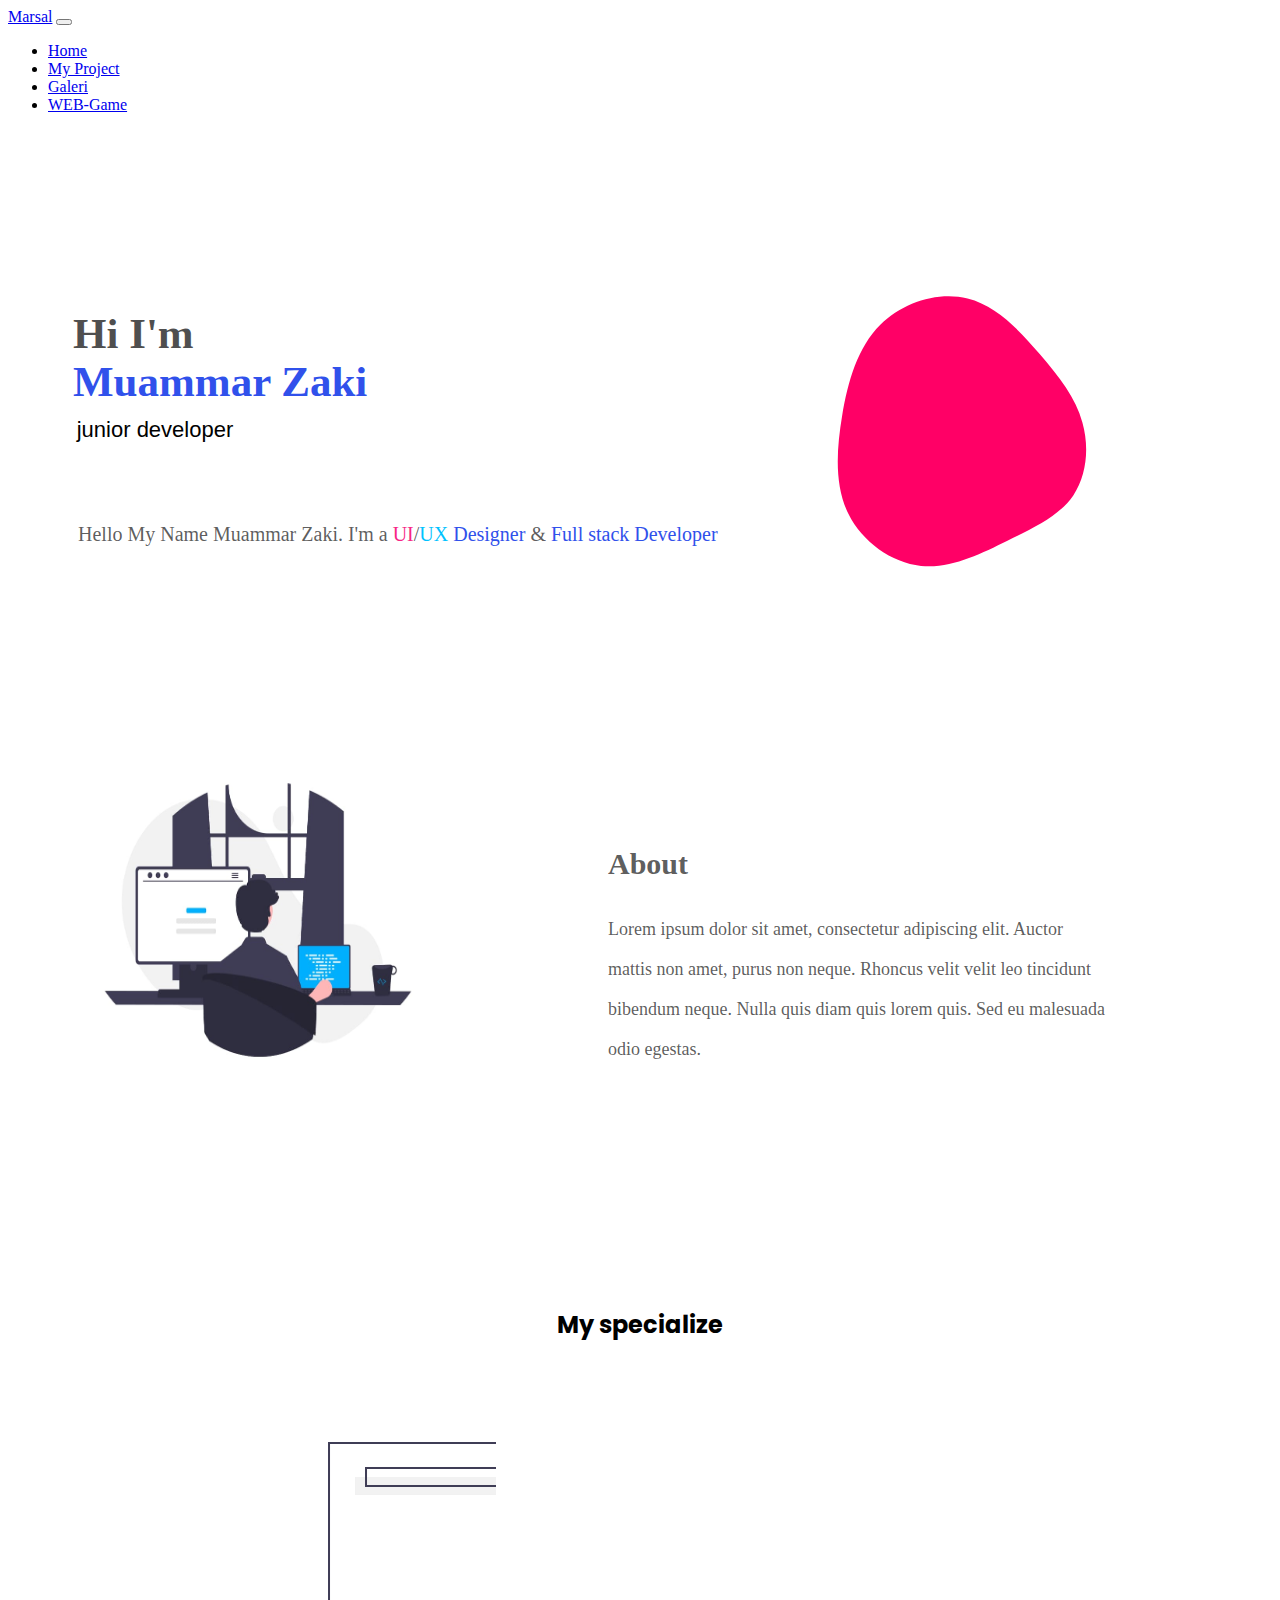
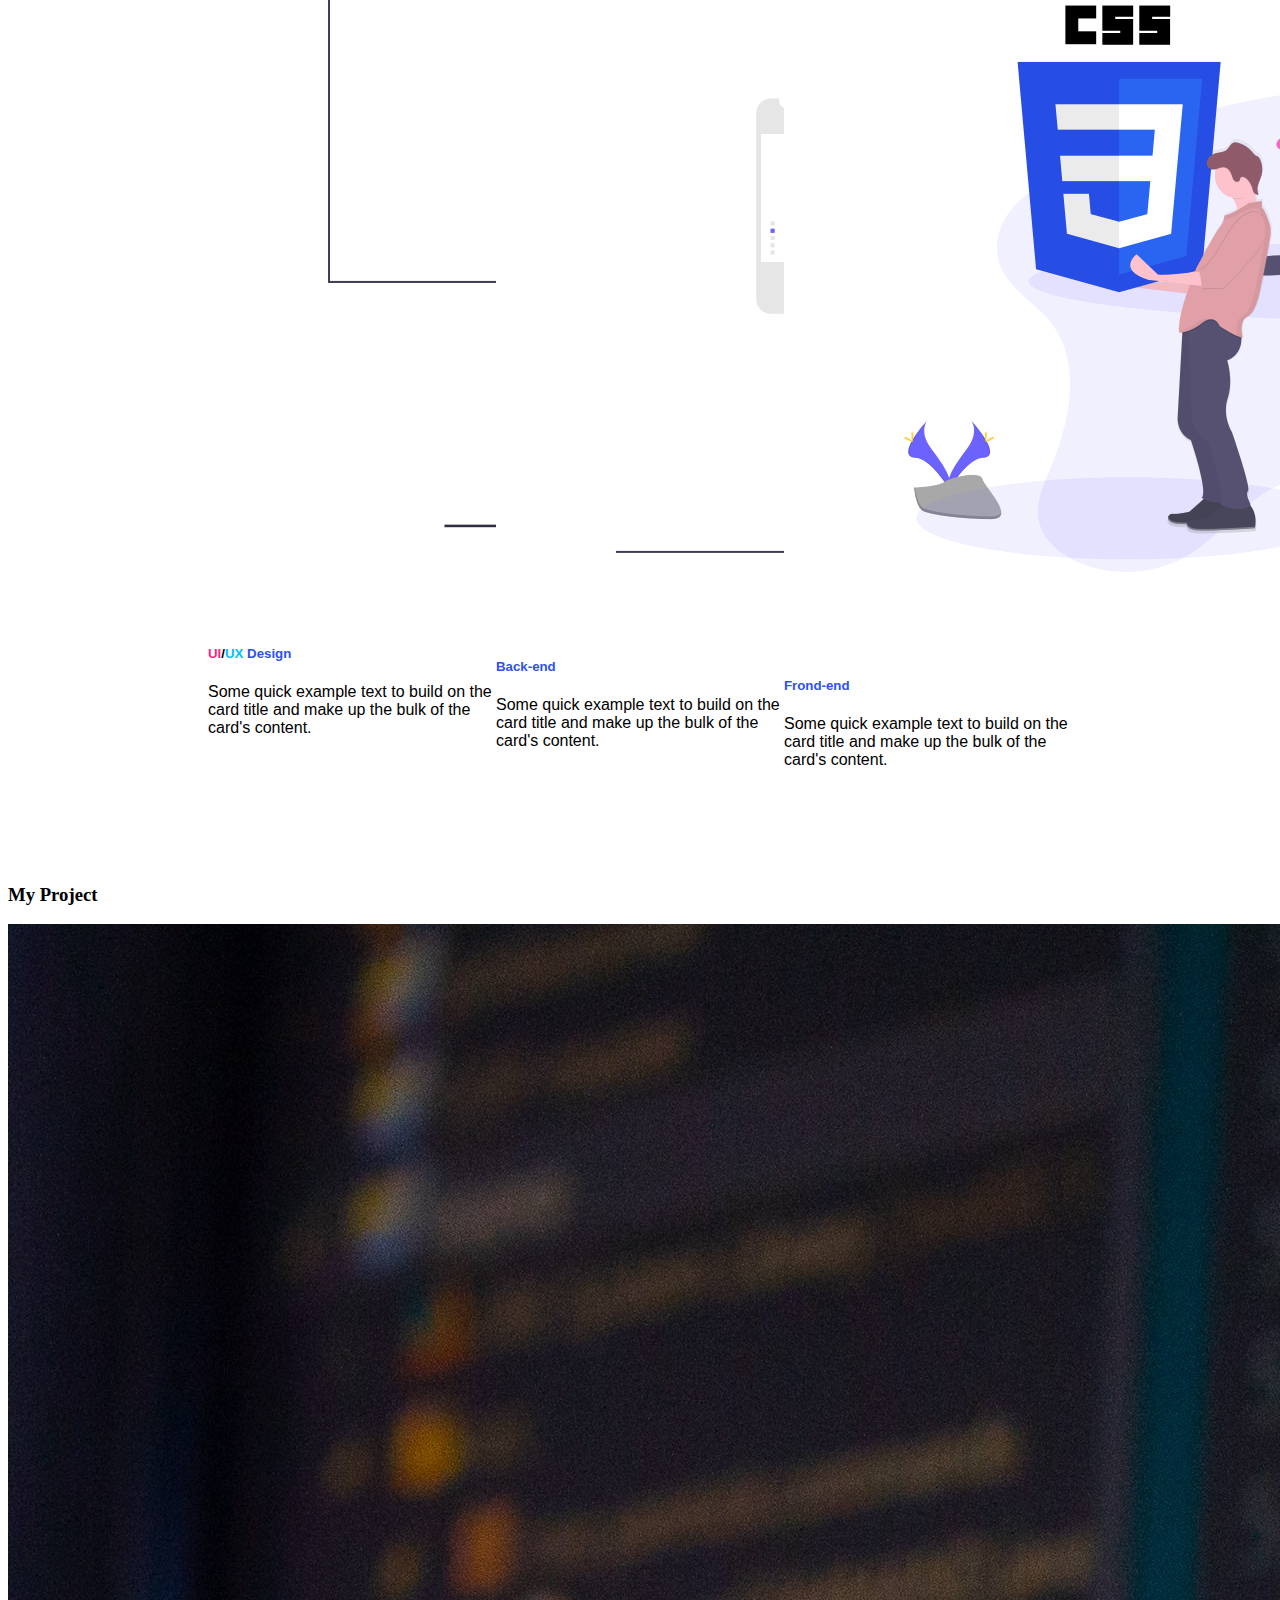
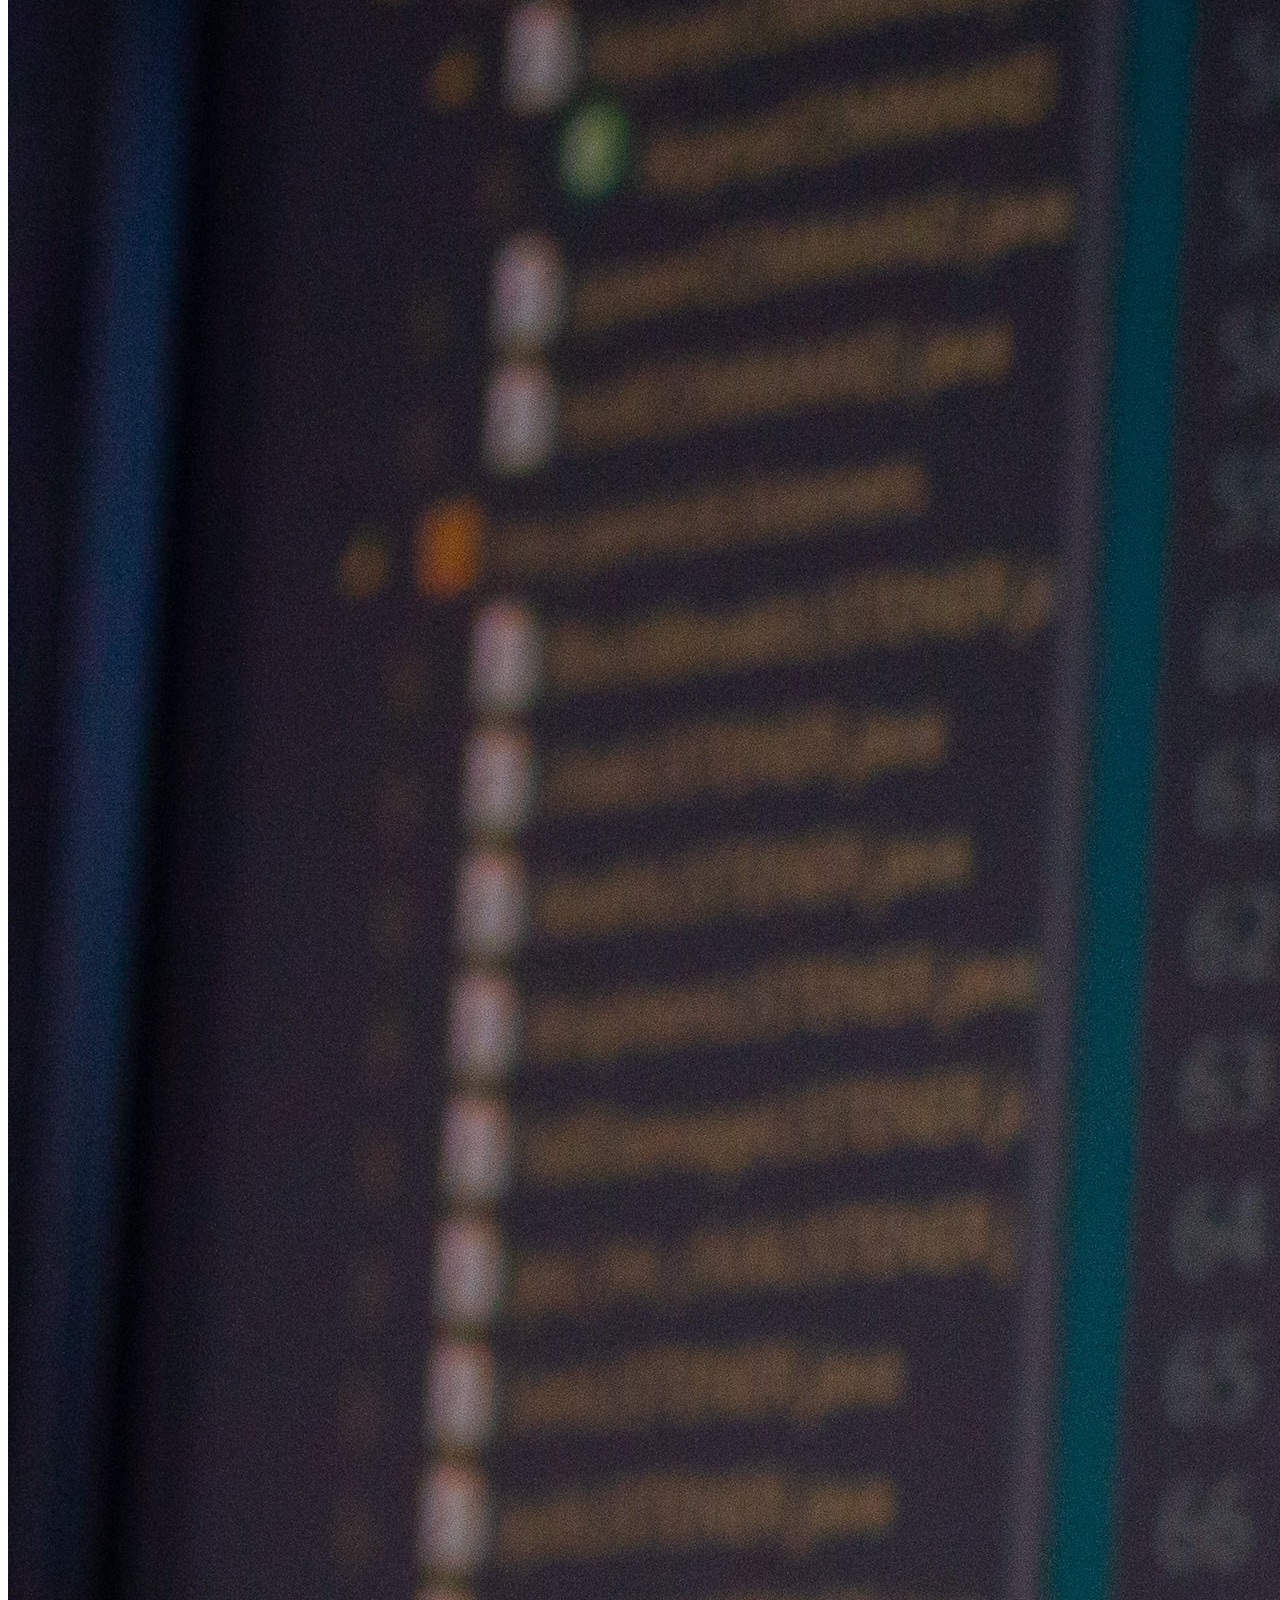
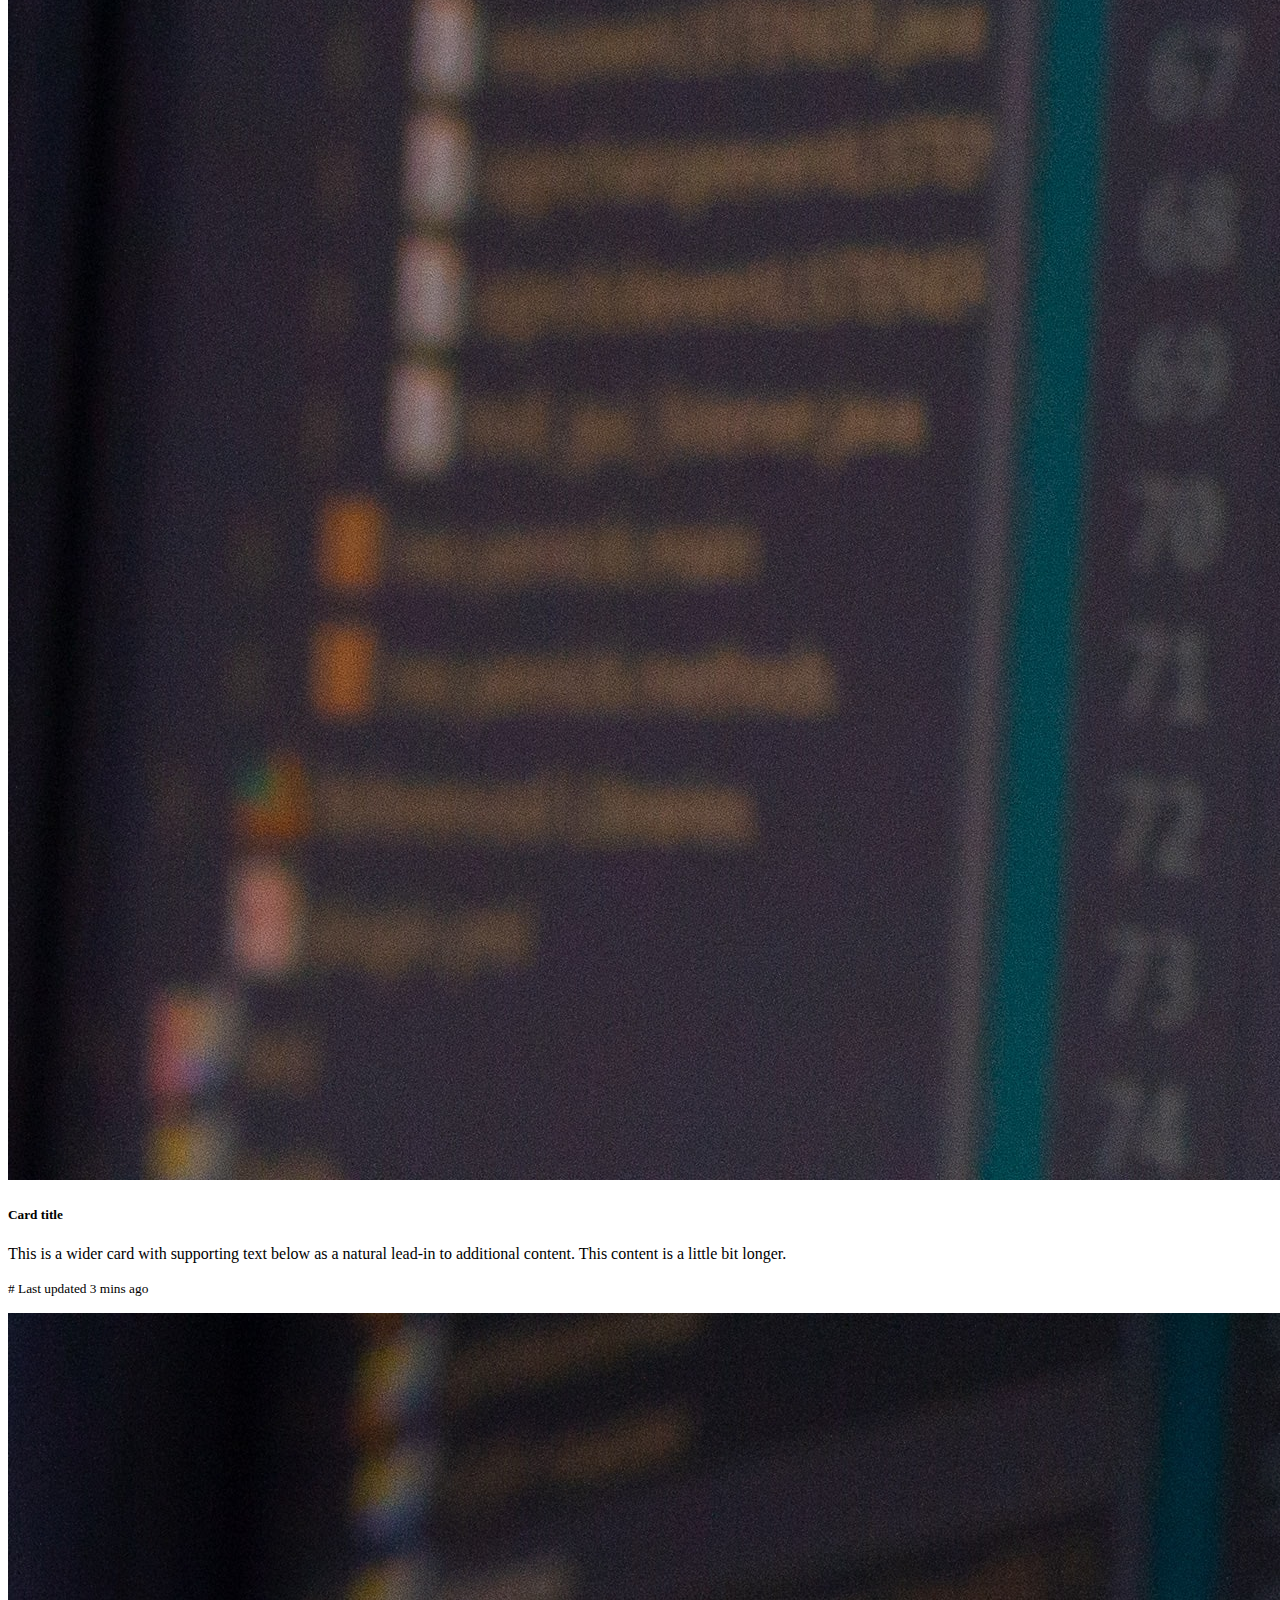
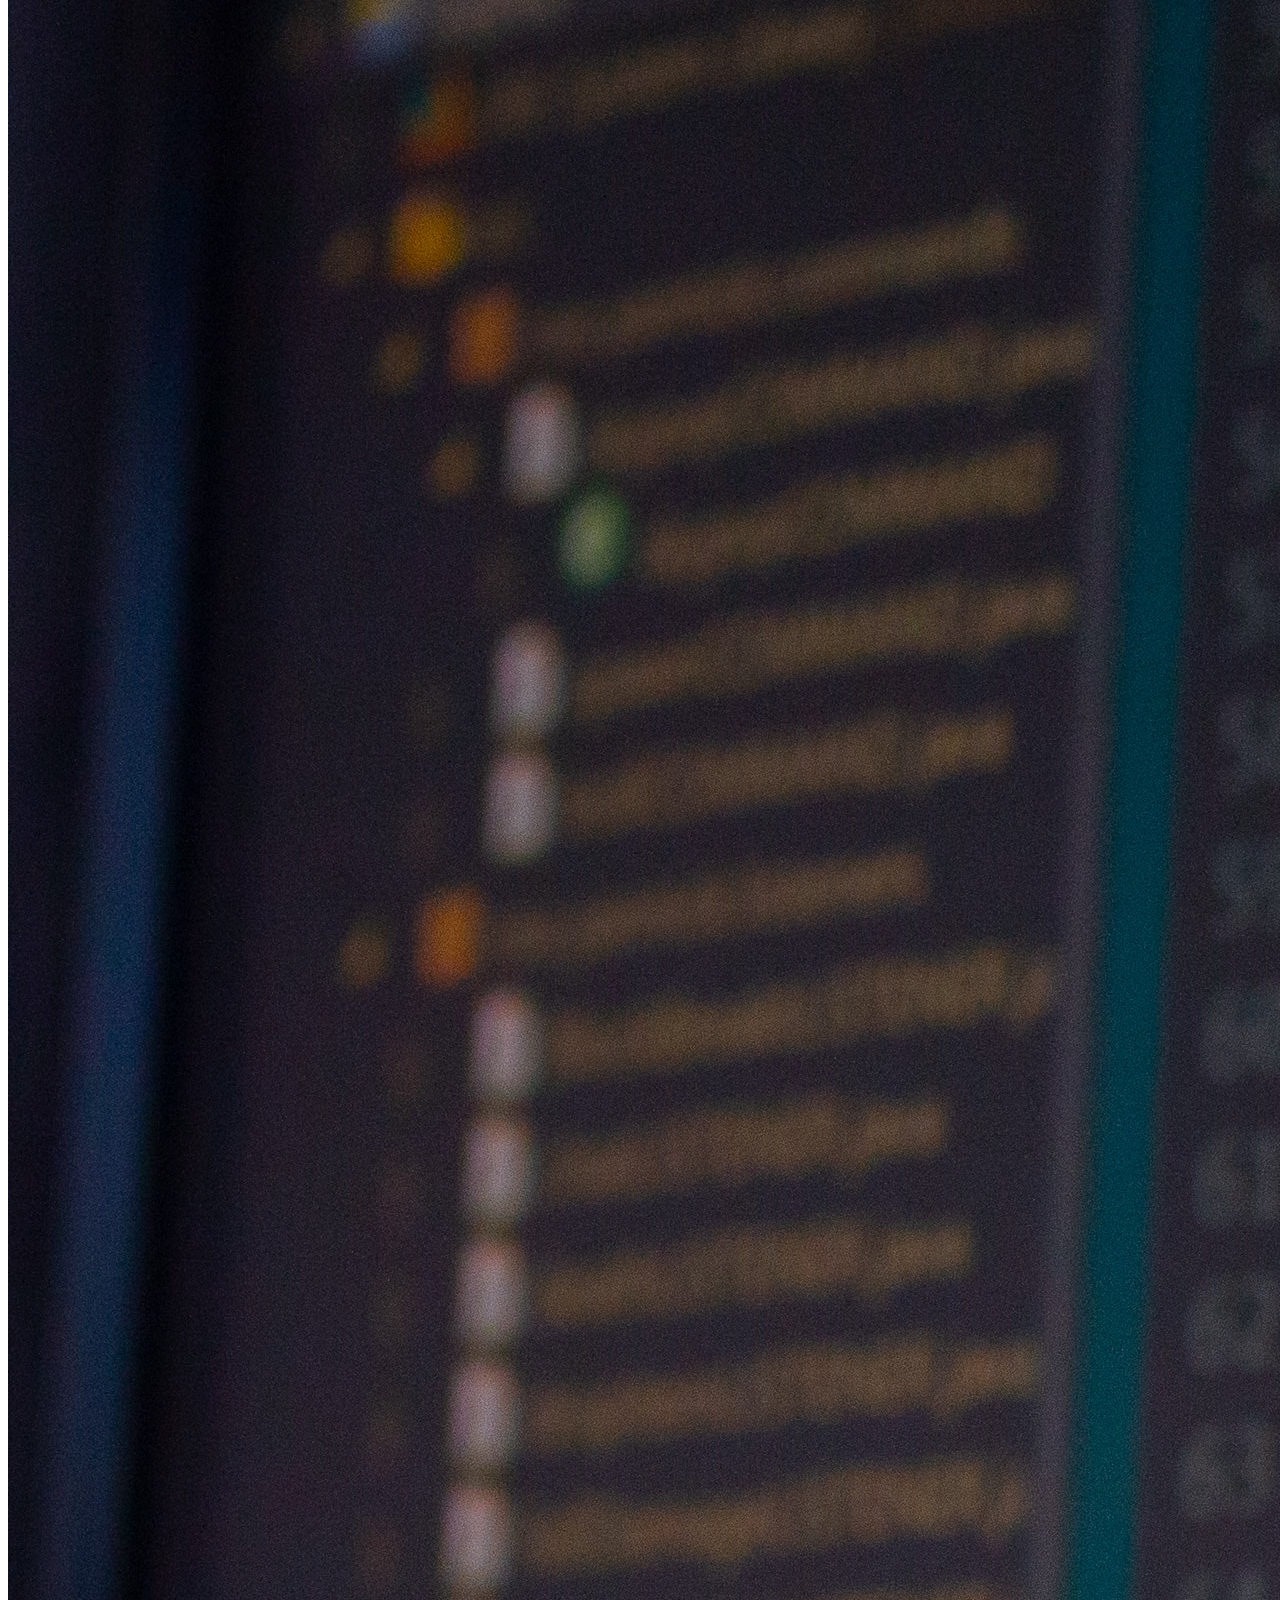
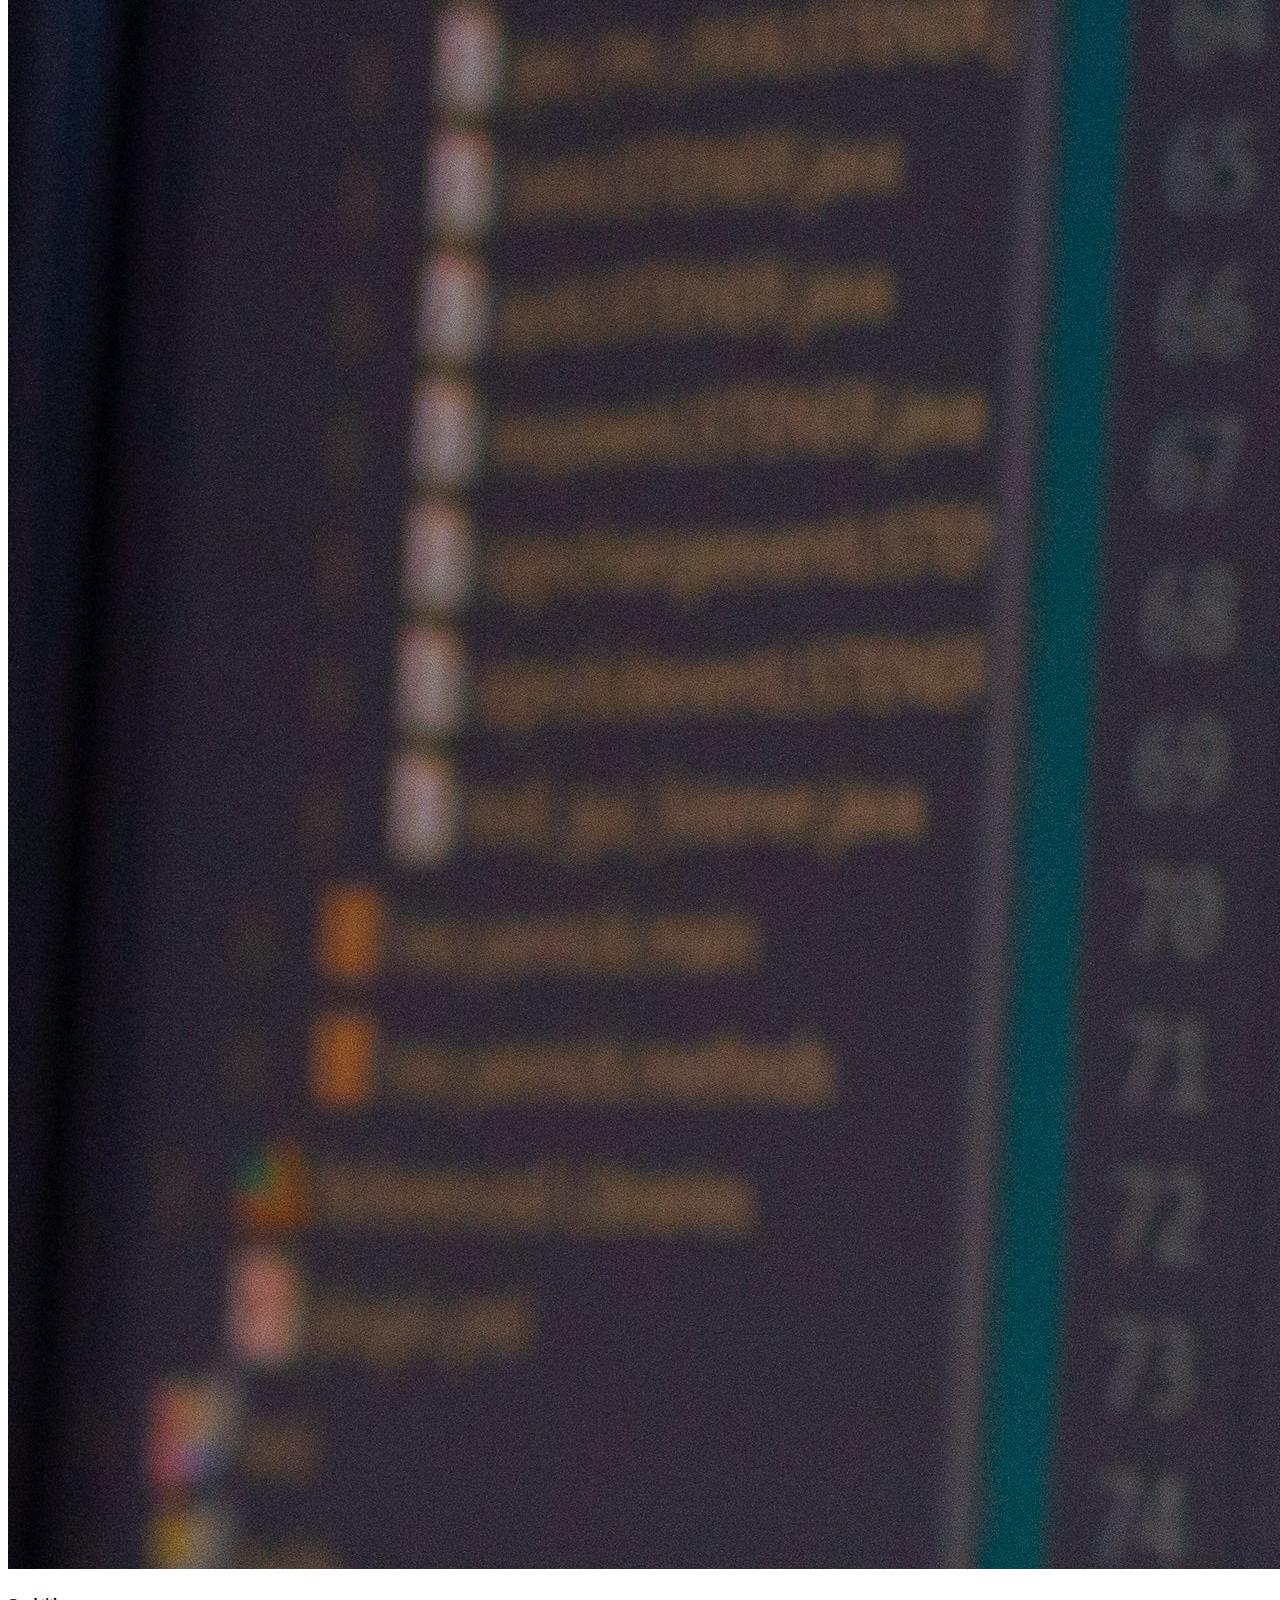
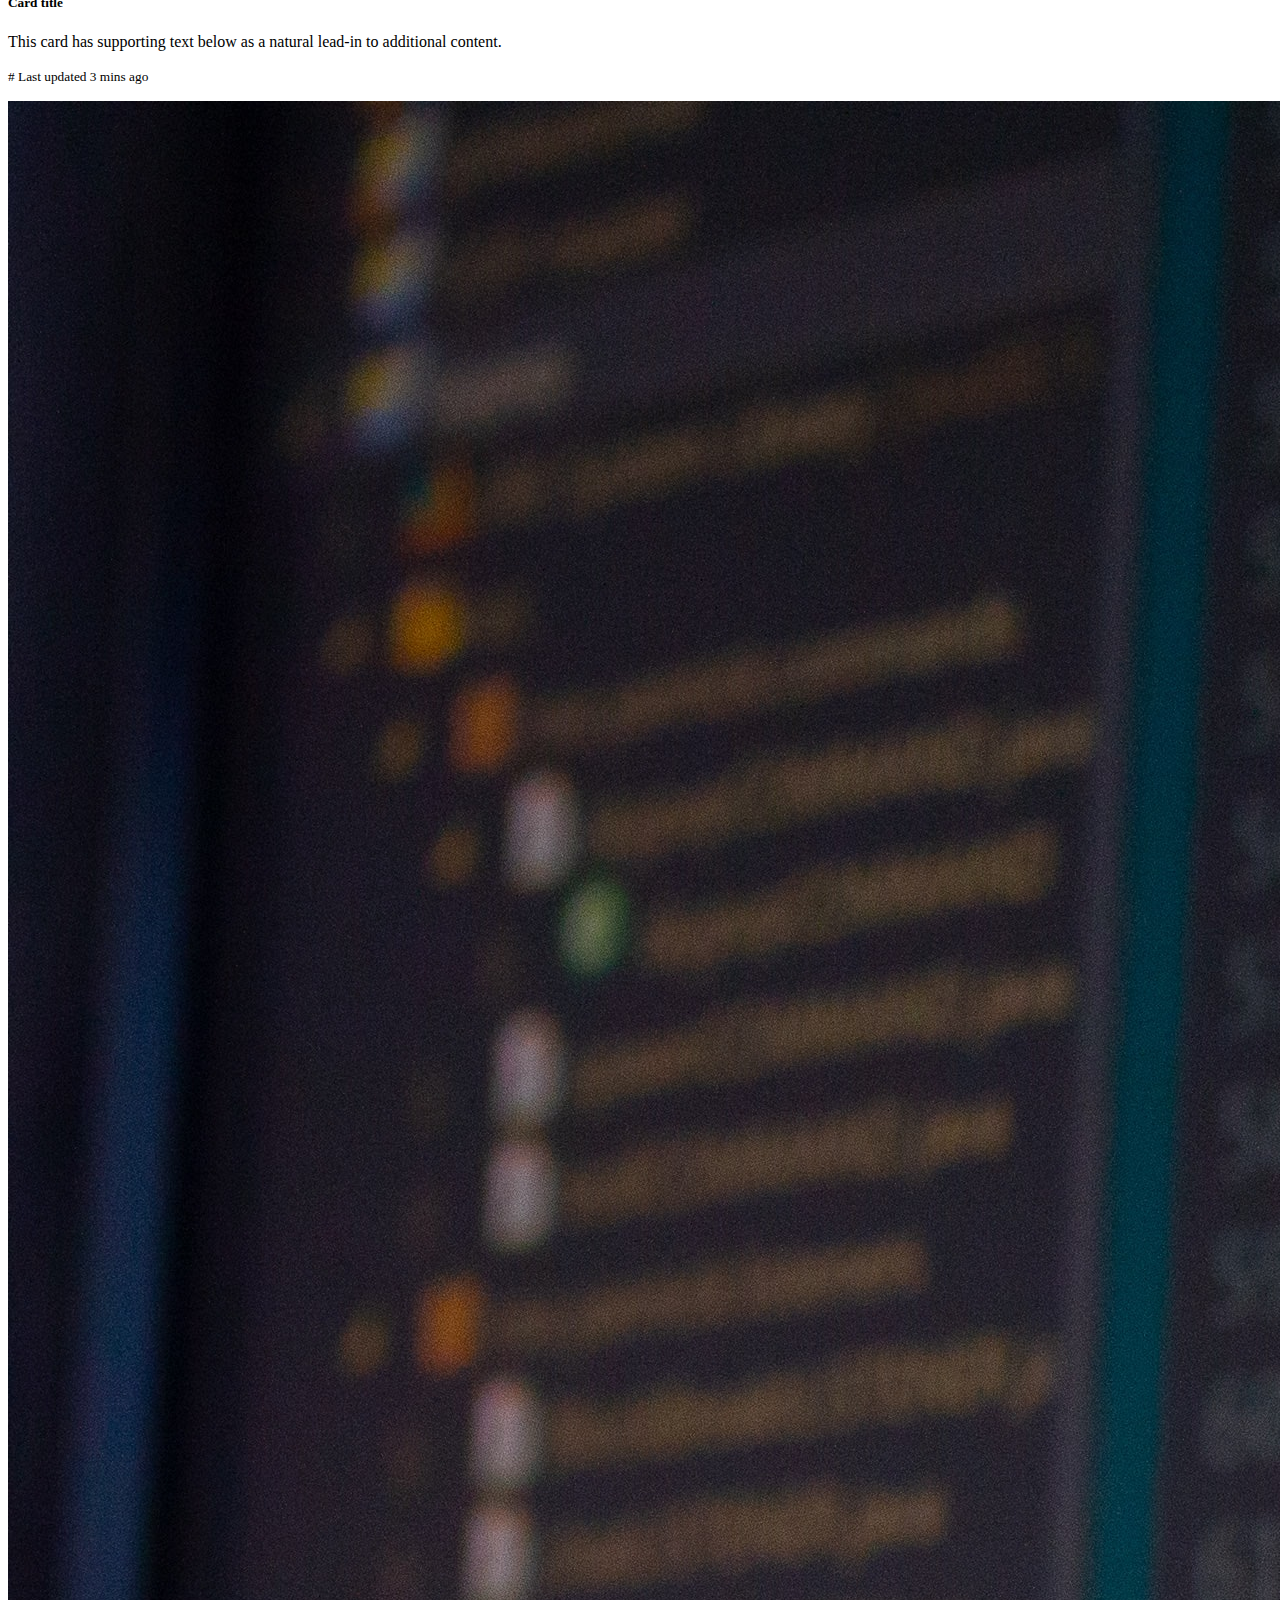
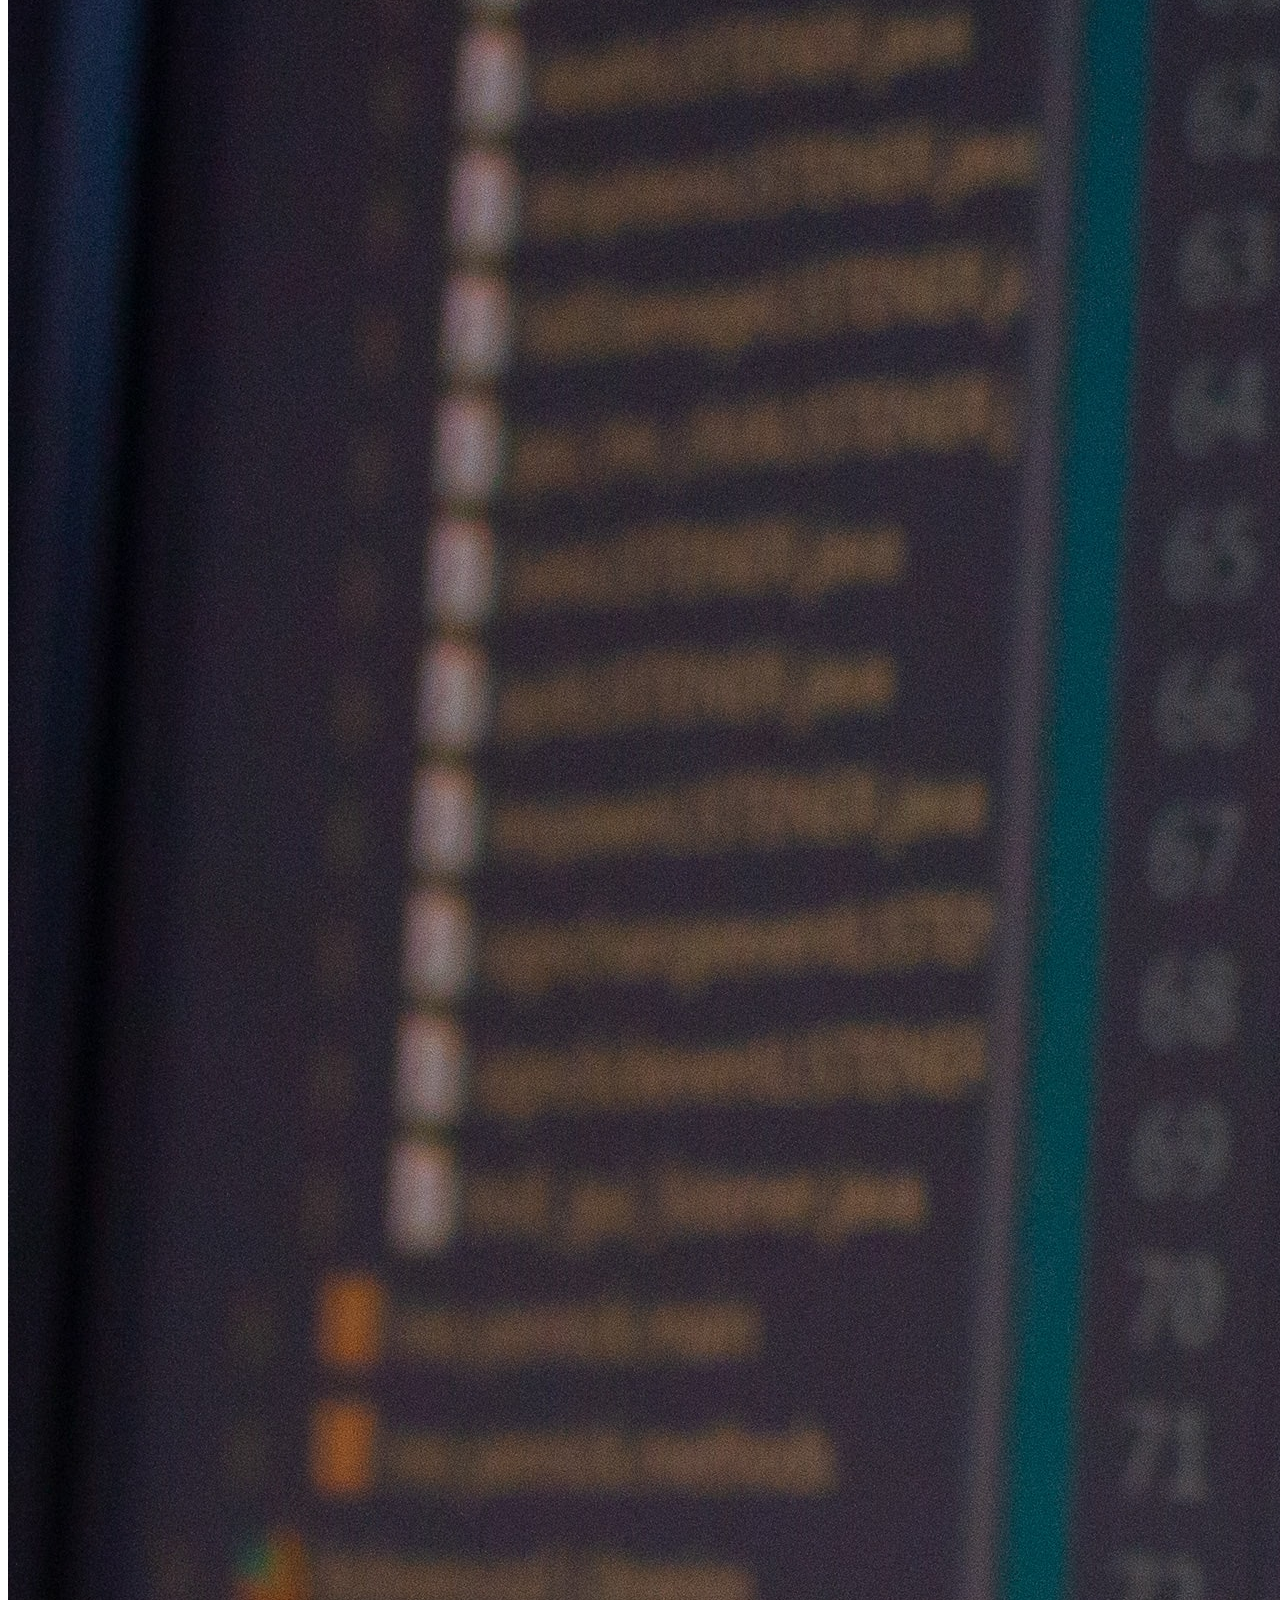
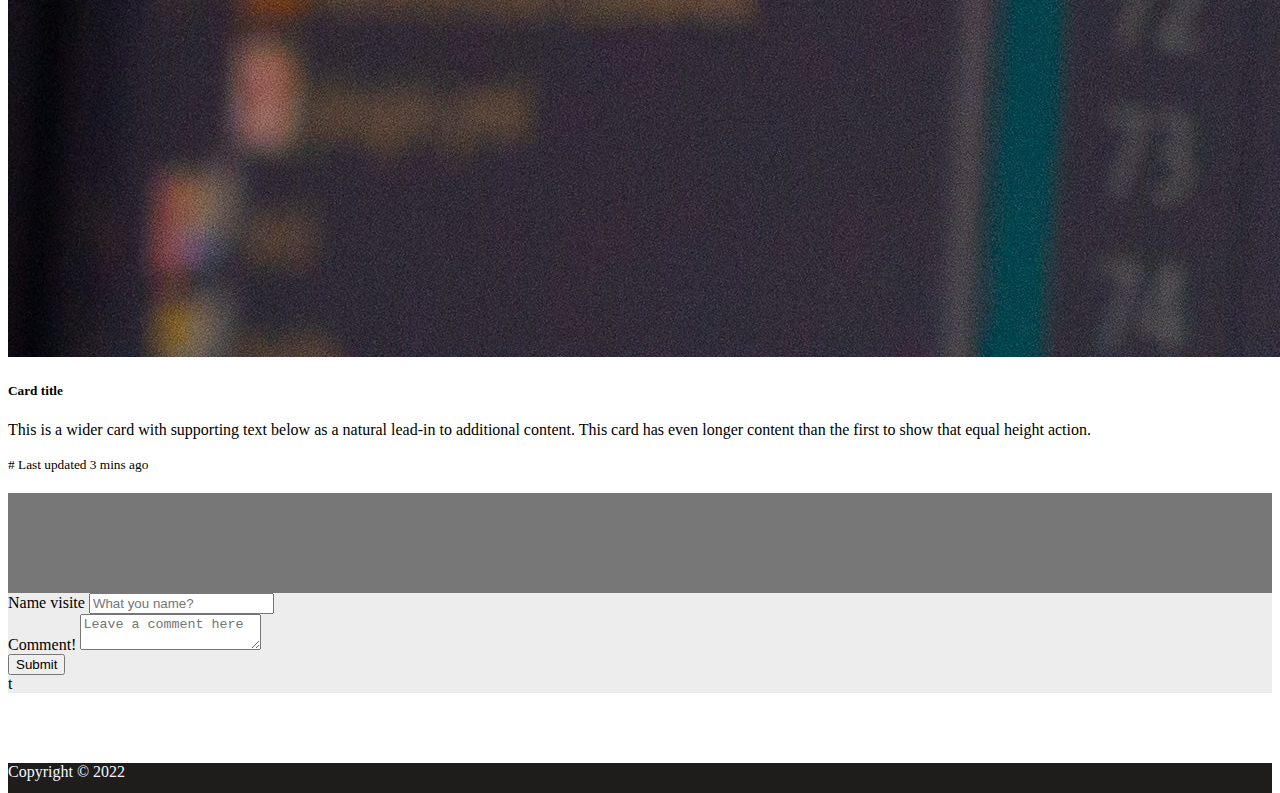
==== index.html @ 9607c401 "initialisasi repo" ====
<!DOCTYPE html>
<html lang="en">
  <head>
    <meta charset="UTF-8" />
    <meta http-equiv="X-UA-Compatible" content="IE=edge" />
    <meta name="viewport" content="width=device-width, initial-scale=1.0" />
    <link href="https://cdn.jsdelivr.net/npm/bootstrap@5.1.3/dist/css/bootstrap.min.css" rel="stylesheet" integrity="sha384-1BmE4kWBq78iYhFldvKuhfTAU6auU8tT94WrHftjDbrCEXSU1oBoqyl2QvZ6jIW3" crossorigin="anonymous" />
    <link rel="preconnect" href="https://fonts.googleapis.com" />
    <link rel="preconnect" href="https://fonts.gstatic.com" crossorigin />
    <link href="https://fonts.googleapis.com/css2?family=Poppins:wght@700&display=swap" rel="stylesheet" />
    <!-- <link rel="stylesheet" href="style.css" /> -->
    <link rel="stylesheet" href="sorce/style.css" />
    <link rel="icon" href="sorce/img/server-web.png" />
    <title>Fortofolio</title>
  </head>
  <body>
    <div class="navbar_">
      <nav class="navbar navbar-expand-lg navbar-light bg-light">
        <div class="container-fluid container-md">
          <a class="navbar-brand" href="#">Marsal</a>
          <button class="navbar-toggler" type="button" data-bs-toggle="collapse" data-bs-target="#navbarNav" aria-controls="navbarNav" aria-expanded="false" aria-label="Toggle navigation">
            <span class="navbar-toggler-icon"></span>
          </button>
          <div class="collapse navbar-collapse justify-content-end" id="navbarNav">
            <ul class="navbar-nav">
              <li class="nav-item mx-2">
                <a class="nav-link active" aria-current="page" href="#">Home</a>
              </li>
              <li class="nav-item mx-2">
                <a class="nav-link" href="#">My Project</a>
              </li>
              <li class="nav-item mx-2">
                <a class="nav-link" href="#">Galeri</a>
              </li>
              <li class="nav-item mx-2">
                <a class="nav-link" href="#">WEB-Game</a>
              </li>
            </ul>
          </div>
        </div>
      </nav>
    </div>
    <!-- header -->
    <div class="header container-lg">
      <div class="name">
        <div class="name_user">
          <p class="name_h">Hi I'm <span style="color: #3051eb"> Muammar zaki </span></p>
          <p class="name_c">junior developer</p>
          <div class="comment">
            <p>Hello My Name Muammar Zaki. I'm a <span style="color: #f72585">UI</span>/<span style="color: #00c2ff">UX</span><span style="color: #3051eb"> Designer </span>&<span style="color: #3051eb"> Full stack Developer </span></p>
          </div>
        </div>
      </div>
      <div class="blops">
        <svg viewBox="0 0 200 200" xmlns="http://www.w3.org/2000/svg">
          <path
            fill="#FF0066"
            d="M40,-51.6C51.9,-37.7,61.7,-25.1,65.8,-10.3C70,4.5,68.5,21.6,60.3,33.8C52,45.9,37,53.1,20.5,61.2C4,69.3,-13.9,78.3,-31.7,76.4C-49.5,74.5,-67.3,61.8,-75.6,44.9C-84,27.9,-82.9,6.7,-79.4,-14.2C-75.9,-35.1,-70,-55.7,-56.3,-69.3C-42.7,-82.9,-21.3,-89.6,-3.6,-85.2C14,-80.9,28.1,-65.5,40,-51.6Z"
            transform="translate(100 100)"
          />
        </svg>
      </div>
    </div>
    <!-- end of header -->
    <!-- About -->
    <div class="container container-lg">
      <div class="about">
        <div class="img_about">
          <img src="sorce/img/progback.jpeg" alt="" srcset="" />
        </div>
        <div class="text_c">
          <div class="about_c">
            <h2>About</h2>
          </div>
          <p class="about_co" style="font-size: 18px">
            Lorem ipsum dolor sit amet, consectetur adipiscing elit. Auctor mattis non amet, purus non neque. Rhoncus velit velit leo tincidunt bibendum neque. Nulla quis diam quis lorem quis. Sed eu malesuada odio egestas.
          </p>
        </div>
      </div>
    </div>
    <!-- end of about -->
    <!-- skill -->

    <div class="skill container container-lg mt-5">
      <h2 class="skill-text mb-1">My specialize</h2>
      <!-- <div class="lgkotak">
        <div class="kotak kotak1">
          t
          <img src="" alt="" srcset="" />
          <p></p>
        </div>
        <div class="kotak kotak2">t</div>
        <div class="kotak kotak3">t</div>
      </div> -->
      <div class="cards mt-3">
        <div class="col">
          <div class="card p-2 mx-4 shadow-sm p-3 mb-5 bg-body rounded rounded-3" style="width: 18rem">
            <img src="sorce/img/disainer-web.png" class="card-img-top border-dark rounded-3" alt="..." />
            <div class="card-body">
              <h5 class="card-title text-center"><span style="color: #f72585">UI</span>/<span style="color: #00c2ff">UX</span><span style="color: #3051eb"> Design </span></h5>
              <p class="card-text text-center">Some quick example text to build on the card title and make up the bulk of the card's content.</p>
            </div>
          </div>
        </div>
        <div class="col">
          <div class="card p-2 mx-4 shadow-sm p-3 mb-5 bg-body rounded rounded-3" style="width: 18rem">
            <img src="sorce/img/server-web.png" class="card-img-top border-dark rounded-3" alt="..." />
            <div class="card-body">
              <h5 class="card-title text-center"><span style="color: #3051eb"> Back-end </span></h5>
              <p class="card-text text-center">Some quick example text to build on the card title and make up the bulk of the card's content.</p>
            </div>
          </div>
        </div>
        <div class="col">
          <div class="card p-2 mx-4 shadow-sm p-3 mb-5 bg-body rounded rounded-3" style="width: 18rem">
            <img src="sorce/img/frond-end.png" class="card-img-top border-dark rounded-3" alt="..." />
            <div class="card-body">
              <h5 class="card-title text-center"><span style="color: #3051eb"> Frond-end </span></h5>
              <p class="card-text text-center">Some quick example text to build on the card title and make up the bulk of the card's content.</p>
            </div>
          </div>
        </div>
      </div>
    </div>
    <!-- end of skill? -->
    <!-- my Project -->
    <div class="project">
      <div class="container container-lg text-center">
        <h3 class="mb-4">My Project</h3>
        <div class="card-group">
          <div class="card mx-2 shadow-sm p-3 mb-5 bg-body rounded">
            <img src="sorce/img/codingpath.jpg" class="card-img-top" alt="..." />
            <div class="card-body">
              <h5 class="card-title">Card title</h5>
              <p class="card-text">This is a wider card with supporting text below as a natural lead-in to additional content. This content is a little bit longer.</p>
              <p class="card-text text-start position-absolute bottom-0 start-0 m-2"><small class="text-muted"># Last updated 3 mins ago</small></p>
            </div>
          </div>
          <div class="card mx-2 shadow-sm p-3 mb-5 bg-body rounded">
            <img src="sorce/img/codingpath.jpg" class="card-img-top" alt="..." />
            <div class="card-body">
              <h5 class="card-title">Card title</h5>
              <p class="card-text">This card has supporting text below as a natural lead-in to additional content.</p>
              <p class="card-text text-start position-absolute bottom-0 start-0 m-2"><small class="text-muted"># Last updated 3 mins ago</small></p>
            </div>
          </div>
          <div class="card mx-2 shadow-sm p-3 mb-5 bg-body rounded">
            <img src="sorce/img/codingpath.jpg" class="card-img-top" alt="..." />
            <div class="card-body">
              <h5 class="card-title">Card title</h5>
              <p class="card-text">This is a wider card with supporting text below as a natural lead-in to additional content. This card has even longer content than the first to show that equal height action.</p>
              <p class="card-text text-start position-absolute bottom-0 start-0 m-2"><small class="text-muted"># Last updated 3 mins ago</small></p>
            </div>
          </div>
        </div>
      </div>
    </div>
    <!-- end of project? -->
    <!-- contact -->
    <div class="base-contact">
      <div class="contact mt-5 container-lg">
        <div class="contaner container-lg d-flex justify-content-between">
          <div class="form-contact col">
            <form class="">
              <div class="mb-3 mt-5">
                <label for="exampleInputEmail1" class="form-label">Name visite</label>
                <input type="email" class="form-control w-50" id="exampleInputEmail1" placeholder="What you name?" />
              </div>
              <div class="mb-3">
                <label for="floatingTextarea" class="form-label">Comment!</label>
                <textarea class="form-control w-75" placeholder="Leave a comment here" id="floatingTextarea"></textarea>
              </div>
              <button type="submit" class="btn btn-primary mb-4">Submit</button>
            </form>
          </div>
          <div class="kotak-contact col">
            t
            <div class="email"></div>
            <div class="github"></div>
            <div class="instagram"></div>
            <div class="facebook"></div>
            <div class="nohp"></div>
          </div>
        </div>
      </div>
    </div>
    <!-- end of contact -->
    <footer class="d-flex justify-content-center text-center">Copyright © 2022</footer>
    <!-- Optional JavaScript; choose one of the two! -->

    <!-- Option 1: Bootstrap Bundle with Popper -->
    <script src="https://cdn.jsdelivr.net/npm/bootstrap@5.1.3/dist/js/bootstrap.bundle.min.js" integrity="sha384-ka7Sk0Gln4gmtz2MlQnikT1wXgYsOg+OMhuP+IlRH9sENBO0LRn5q+8nbTov4+1p" crossorigin="anonymous"></script>

    <!-- Option 2: Separate Popper and Bootstrap JS -->
    <!--
    <script src="https://cdn.jsdelivr.net/npm/@popperjs/core@2.10.2/dist/umd/popper.min.js" integrity="sha384-7+zCNj/IqJ95wo16oMtfsKbZ9ccEh31eOz1HGyDuCQ6wgnyJNSYdrPa03rtR1zdB" crossorigin="anonymous"></script>
    <script src="https://cdn.jsdelivr.net/npm/bootstrap@5.1.3/dist/js/bootstrap.min.js" integrity="sha384-QJHtvGhmr9XOIpI6YVutG+2QOK9T+ZnN4kzFN1RtK3zEFEIsxhlmWl5/YESvpZ13" crossorigin="anonymous"></script>
    -->
  </body>
</html>
---- sorce/style.css ----
.body {
  position: relative;
  font-family: arial;
}
.header {
  position: relative;
}
.name {
  /* Frame 2 */

  /* Auto layout */
  display: flex;
  flex-direction: column;
  align-items: flex-start;
  padding: px;

  position: relative;
  width: 400px;
  height: 204px;
  left: 35px;
  top: 170px;
}
.name_user .comment {
  /* Hello My Name Muammar Zaki. I’m a UI/UX Designer & Full stack Developer */

  position: relative;
  width: 650px;
  height: 122px;
  left: 35px;
  top: 50px;

  font-family: "Roboto";
  font-style: normal;
  font-weight: 400;
  font-size: 20px;
  line-height: 40px;

  color: rgba(0, 0, 0, 0.65);
}
.name_h {
  /* Hi I’m Muammar zaki */

  position: relative;
  width: 300px;
  height: 96px;
  left: 30px;
  top: 10px;

  font-family: "Roboto";
  font-style: normal;
  font-weight: 600;
  font-size: 43px;
  line-height: 48px;
  /* or 96% */

  text-transform: capitalize;

  color: rgba(0, 0, 0, 0.7);

  /* Inside auto layout */

  flex: none;
  order: 0;
  flex-grow: 0;
  margin: 0px 0px;
}
.name_c {
  /* junior developer */

  position: relative;
  width: 214px;
  height: 48px;
  left: 5px;
  top: 10px;

  font-family: "arial";
  font-style: normal;
  font-weight: 400;
  font-size: 22px;
  line-height: 48px;
  /* identical to box height, or 160% */

  text-align: center;

  /* Inside auto layout */

  flex: none;
  order: 1;
  flex-grow: 0;
  margin: 0px 0px;
}
.blops {
  /* Vector */

  position: relative;
  width: 331px;
  height: 331px;
  left: 800px;
  top: -60px;

  /* background: linear-gradient(150.73deg, #4361ee 12.74%, rgba(67, 97, 238, 0) 106.24%); */
}
.about {
  display: flex;
  flex-direction: column;
  align-items: flex-start;
}
.text_c {
  position: relative;
  left: 600px;
  top: -200px;
  width: 500px;

  /* background-color: aquamarine; */

  font-family: "Roboto";
  font-style: normal;
  font-weight: 400;
  font-size: 20px;
  line-height: 40px;

  color: rgba(0, 0, 0, 0.65);
}
.img_about img {
  display: inline-block;
  position: relative;
  top: 80px;
  left: 50px;
  z-index: 3;
  font-family: "Times New Roman", Times, serif;
  width: 400px;
  height: 350px;
  /* background-color: blue; */
}

.skill {
  display: flex;
  flex-direction: column;
  align-items: center;
  padding: px;
}
.kotak {
  width: 100px;
  height: 100px;
  margin: 30px;
  background-color: aqua;
}
.cards {
  display: flex;
  box-shadow: 30px;
  font-family: "arial", sans-serif;
}
.skill-text {
  font-family: "poppins", sans-serif;
}
.project {
  position: relative;
  top: 80px;

  /* background-color: coral; */
}
.gambar-project {
  width: 750px;
  height: 450px;
}
footer {
  position: relative;
  justify-content: center;
  color: aliceblue;
  bottom: -170px;
  height: 30px;
  background-color: rgb(31, 28, 28);
}
.base-contact {
  margin-top: 100px;
  background-color: rgba(0, 0, 0, 0.534);
}
.contact {
  position: relative;
  top: 100px;
  background-color: rgba(216, 216, 216, 0.466);
}
/* .kotak-contact { */
/* background-color: bisque; */
/* } */
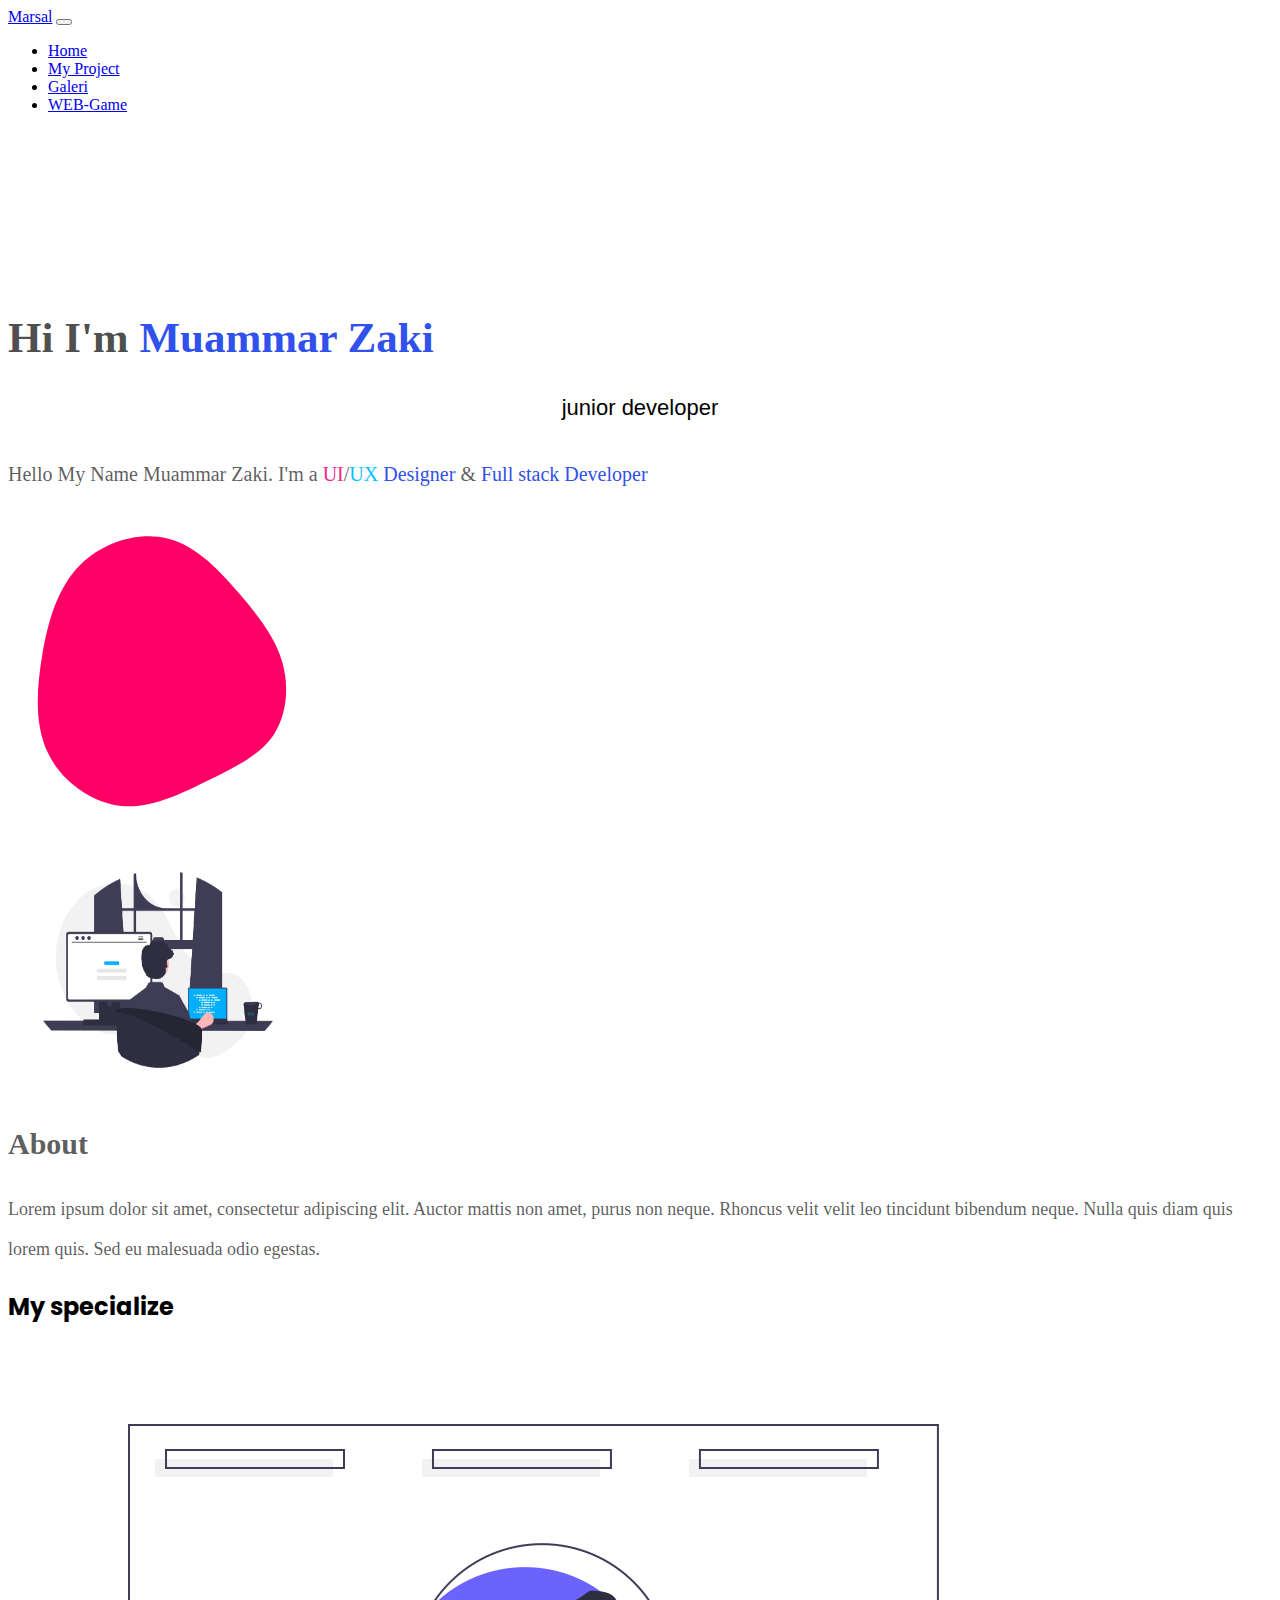
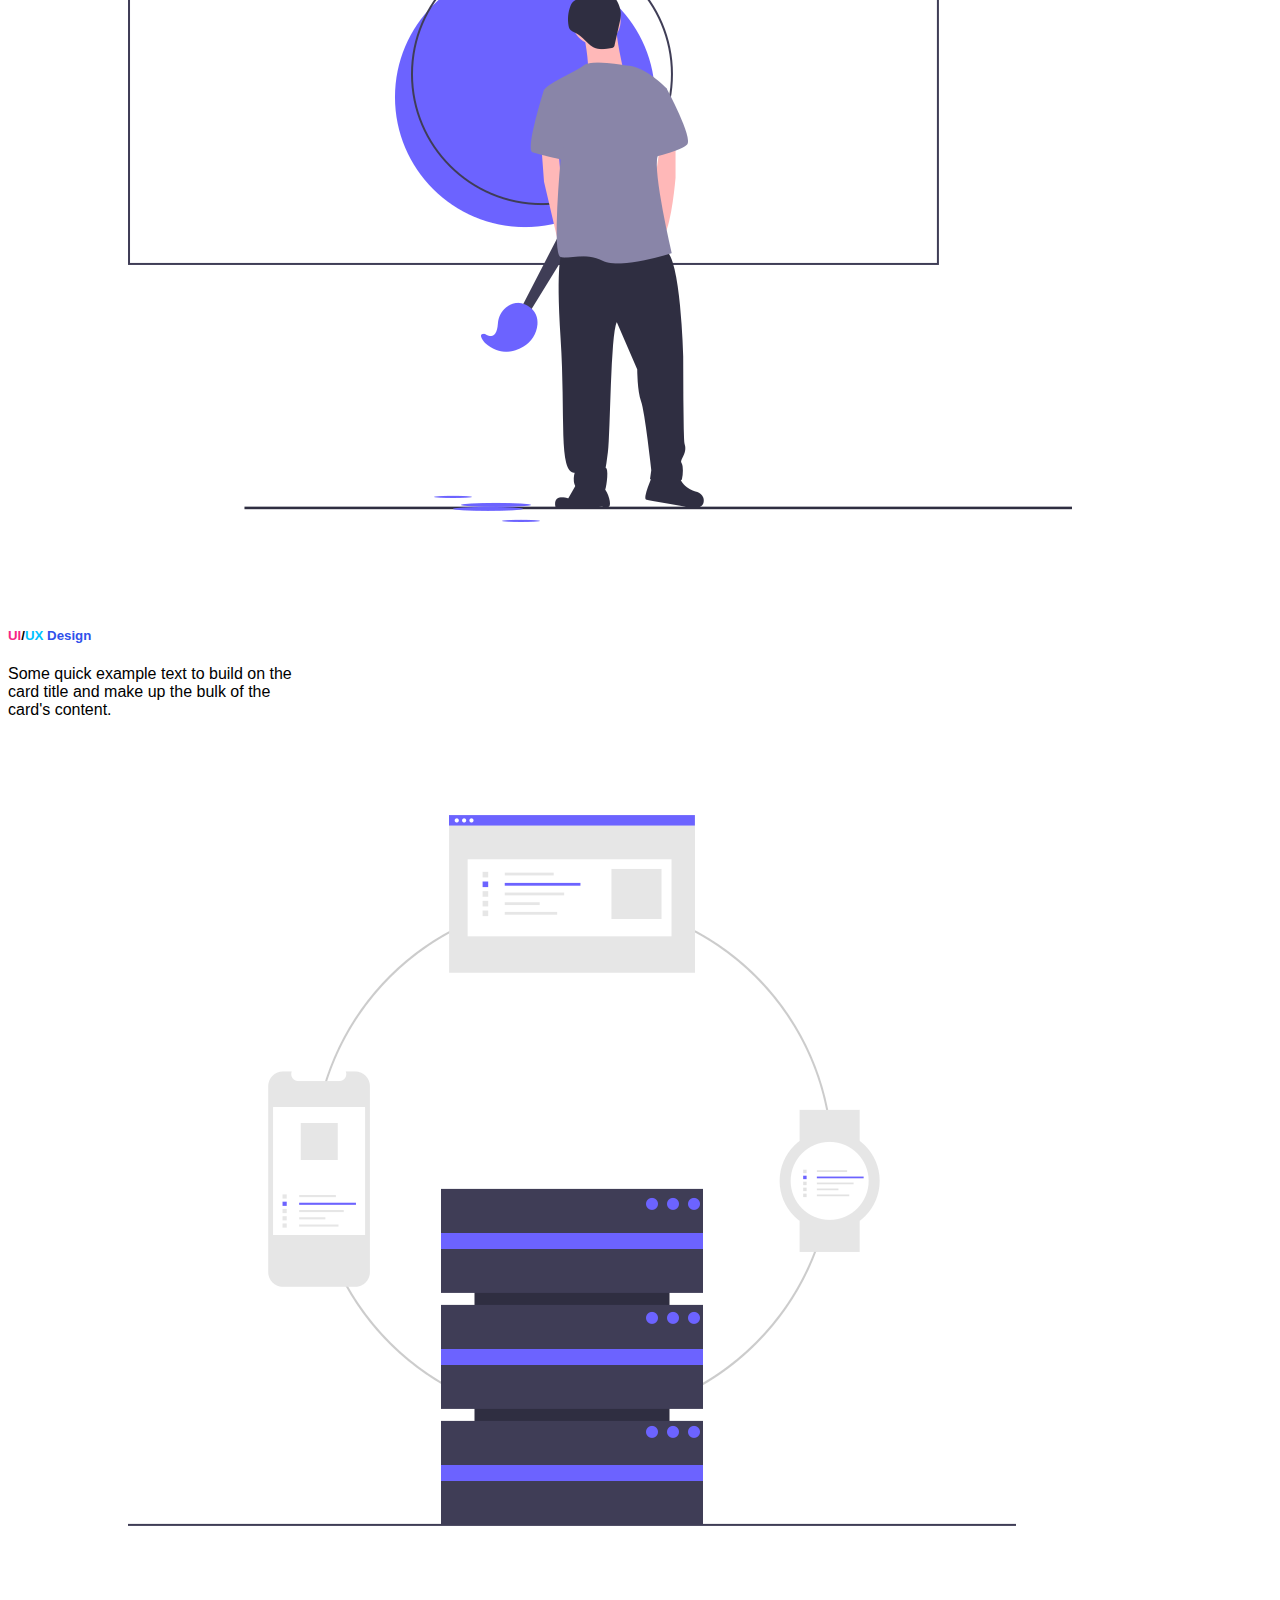
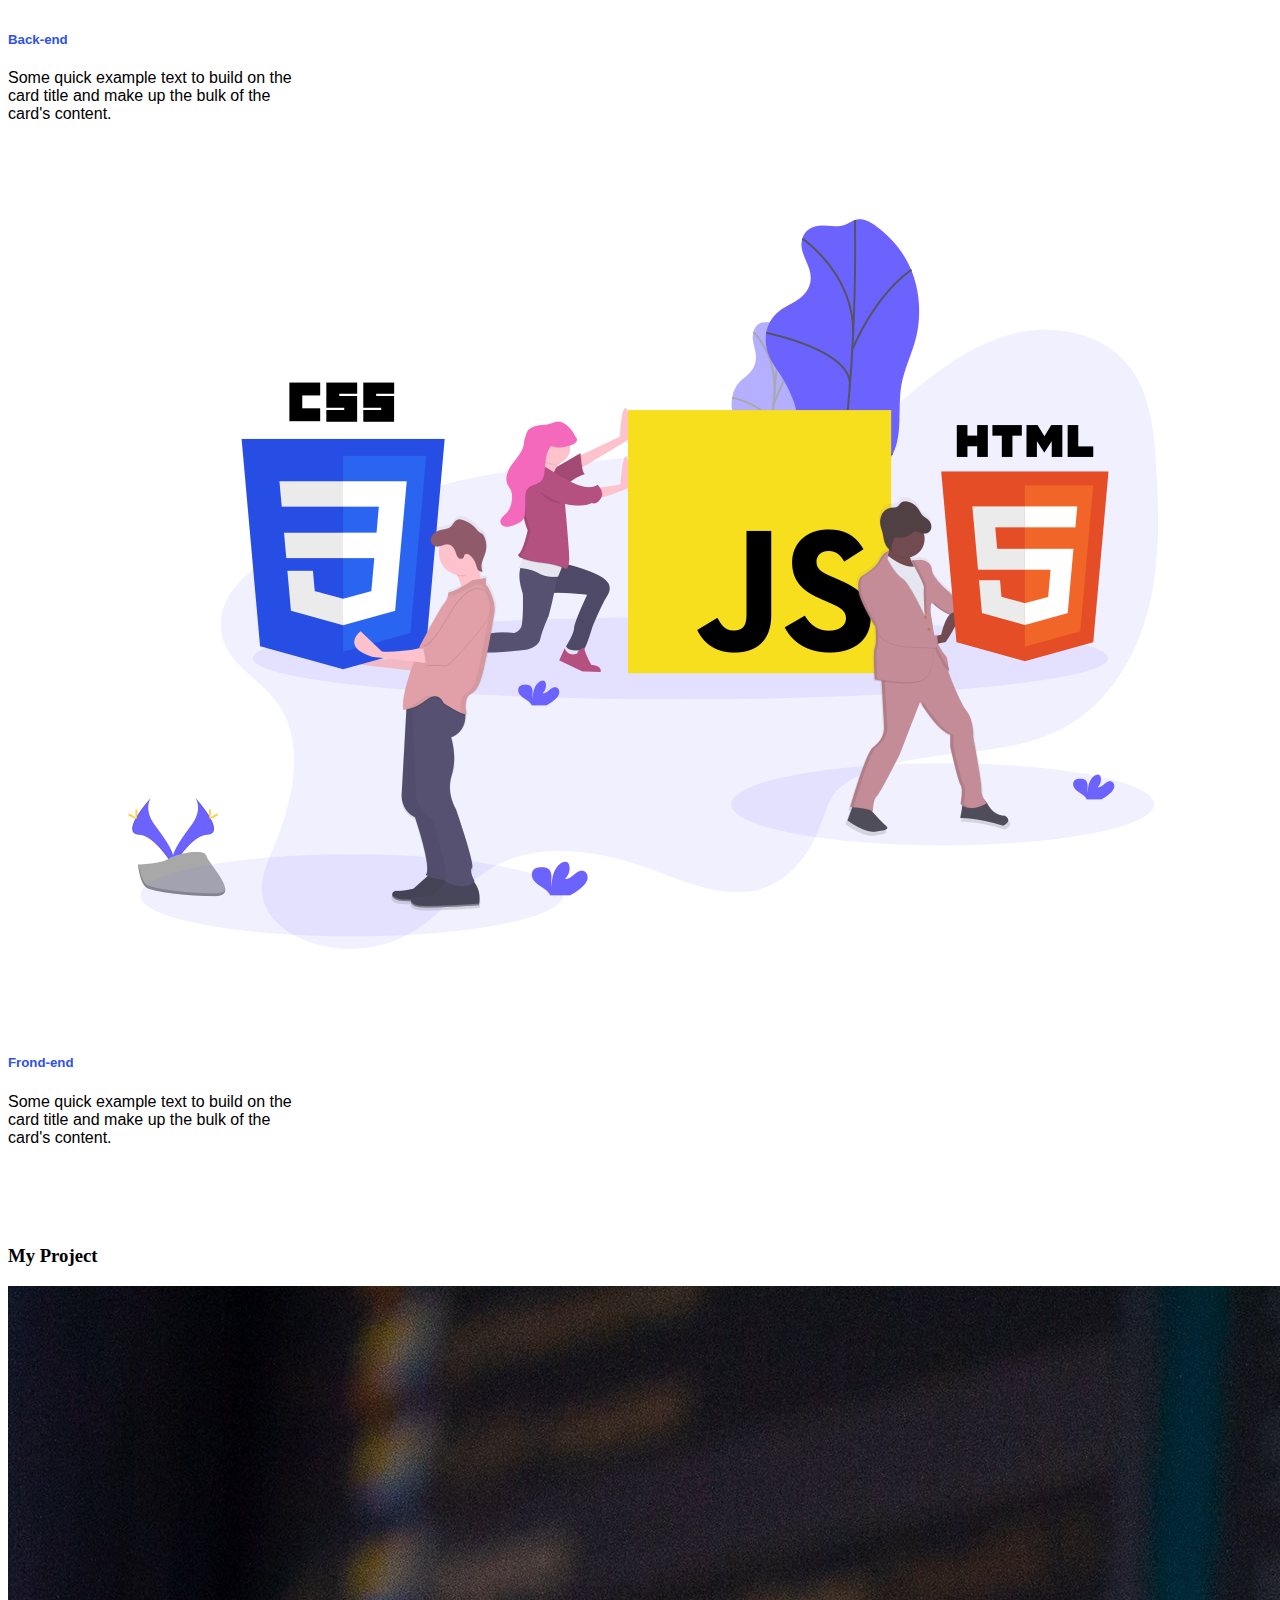
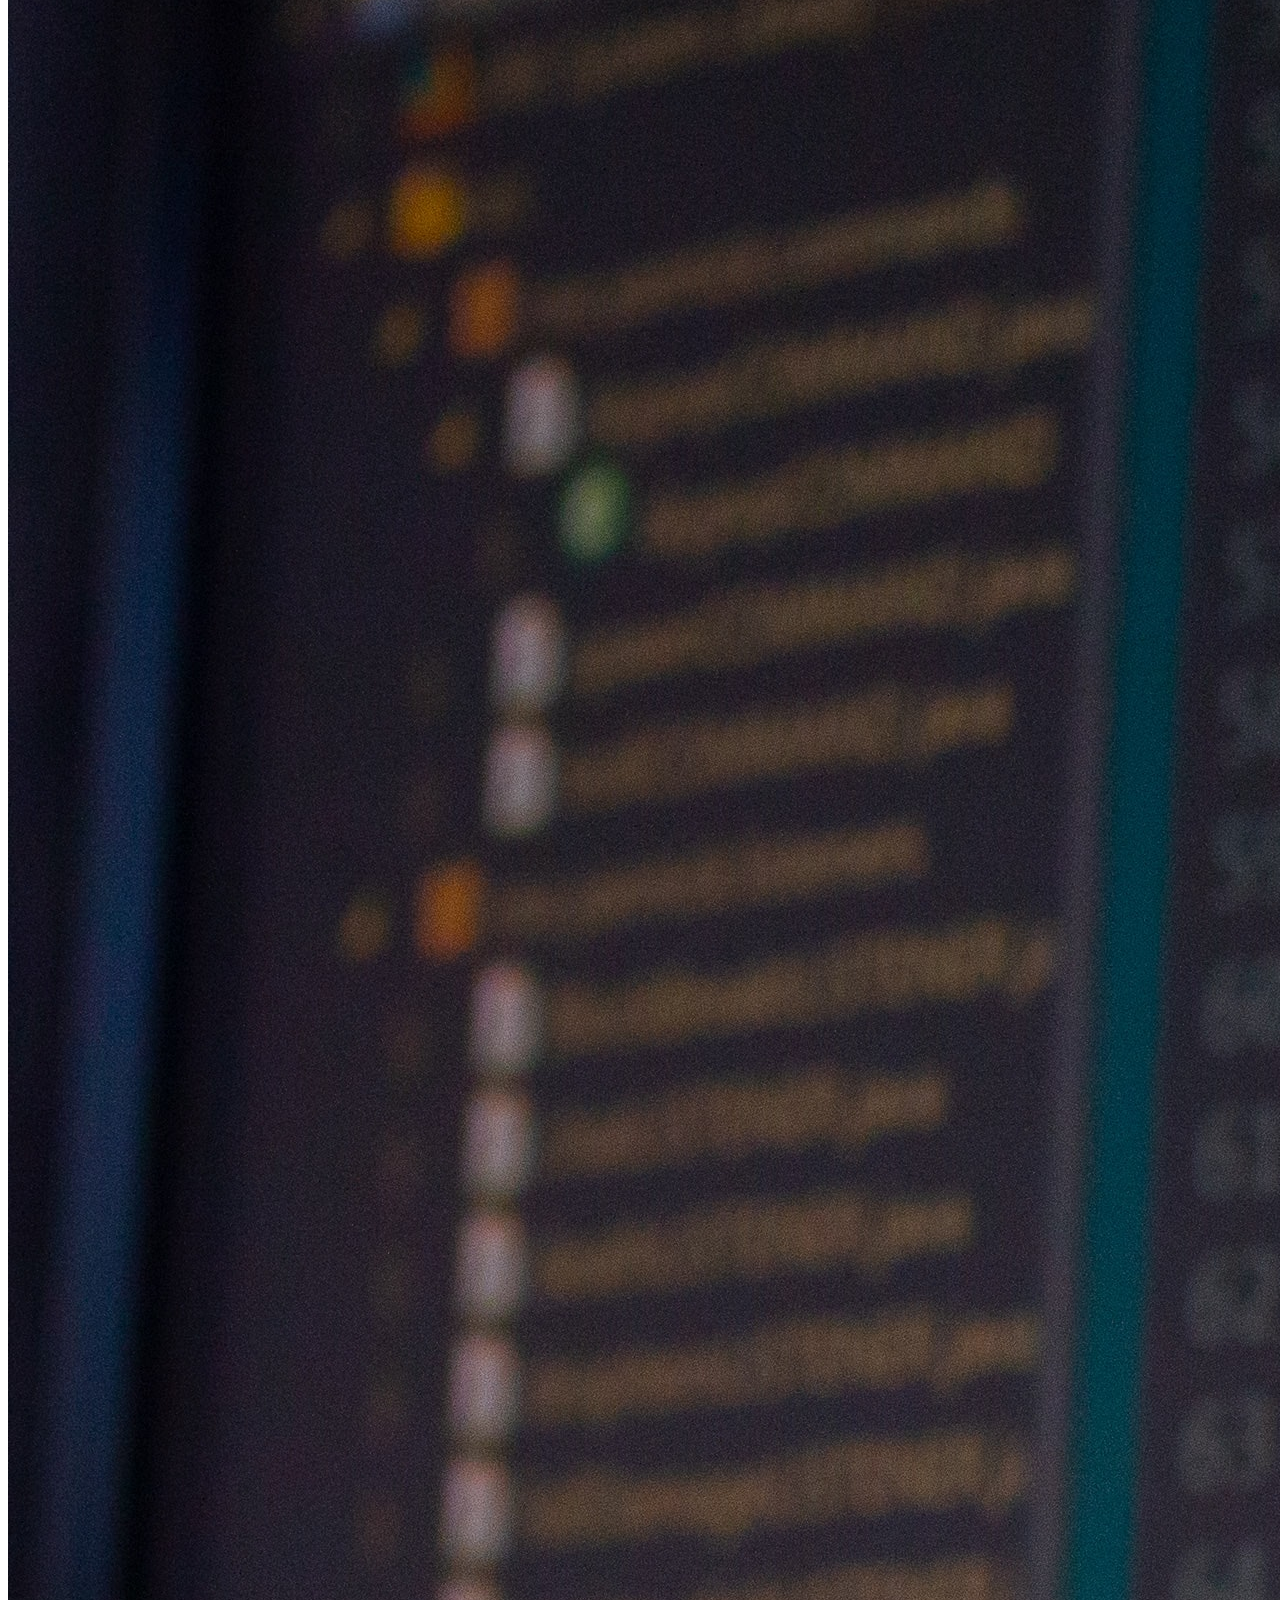
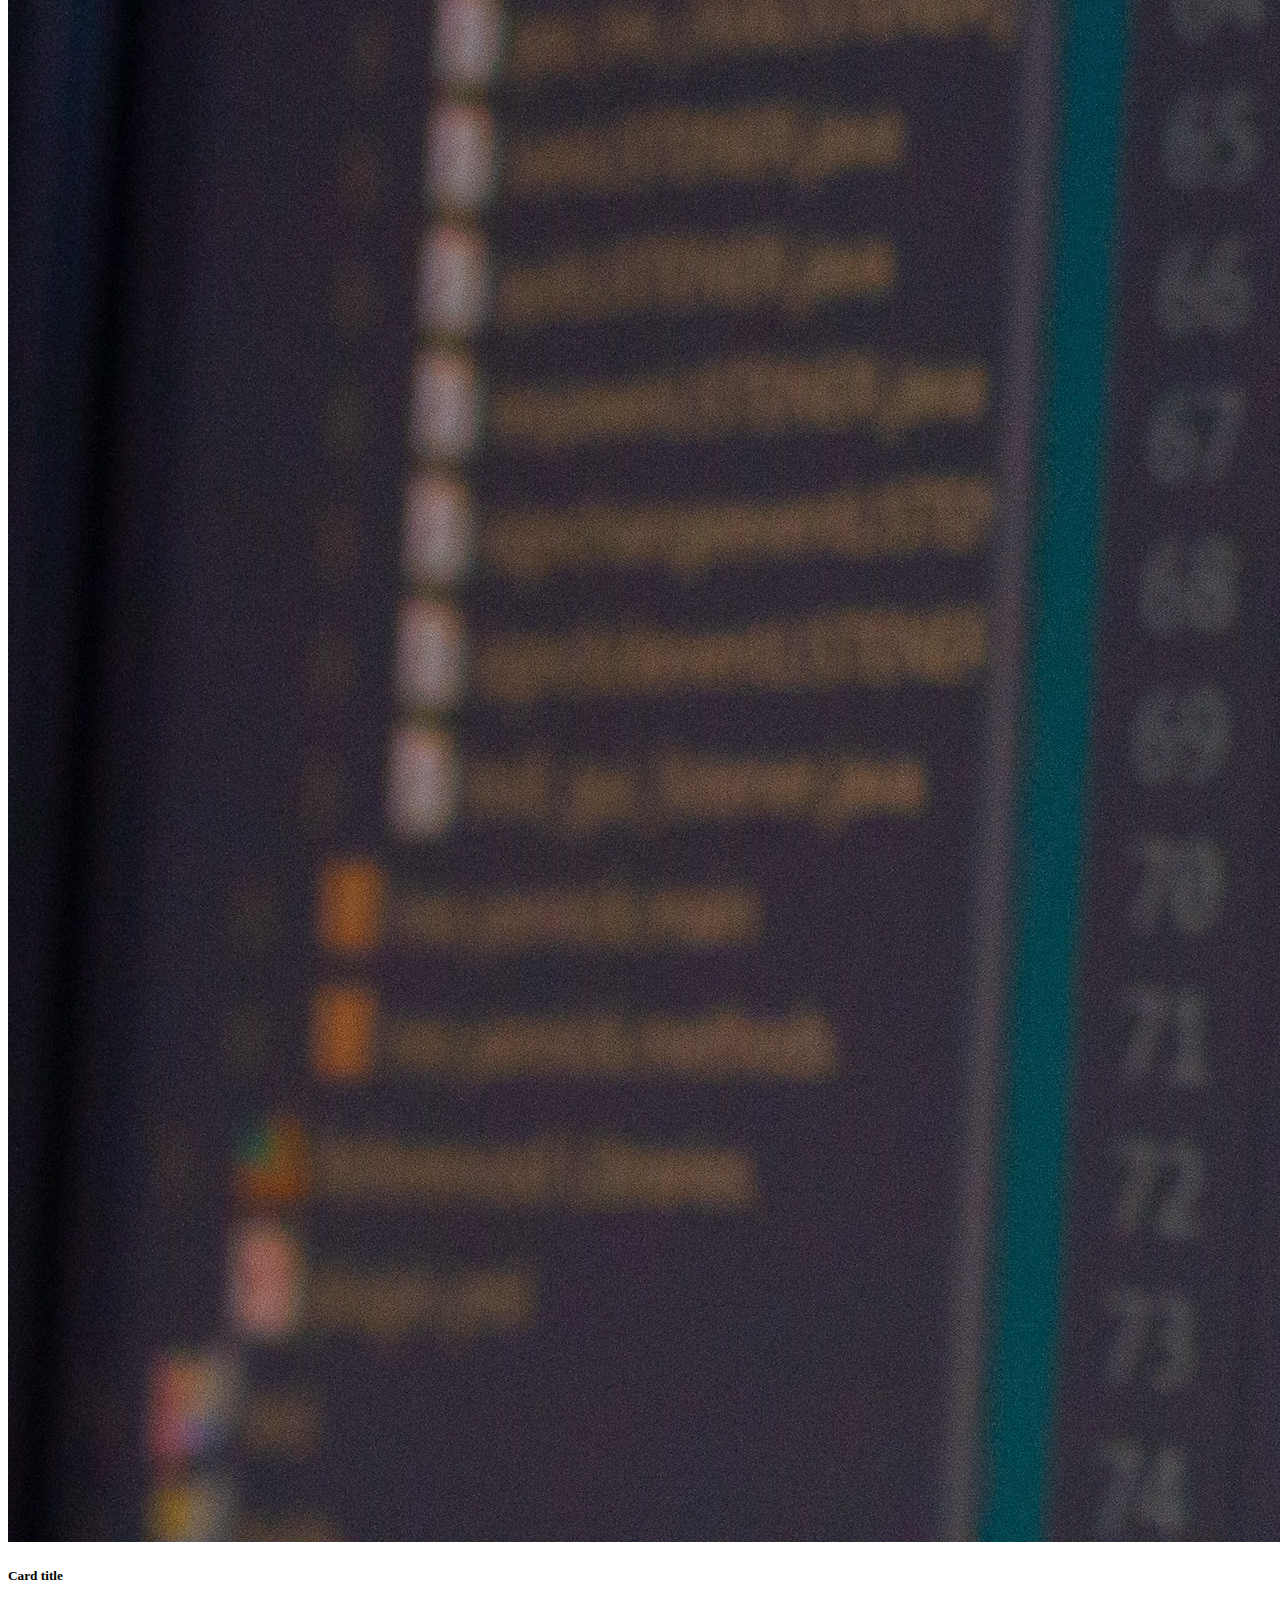
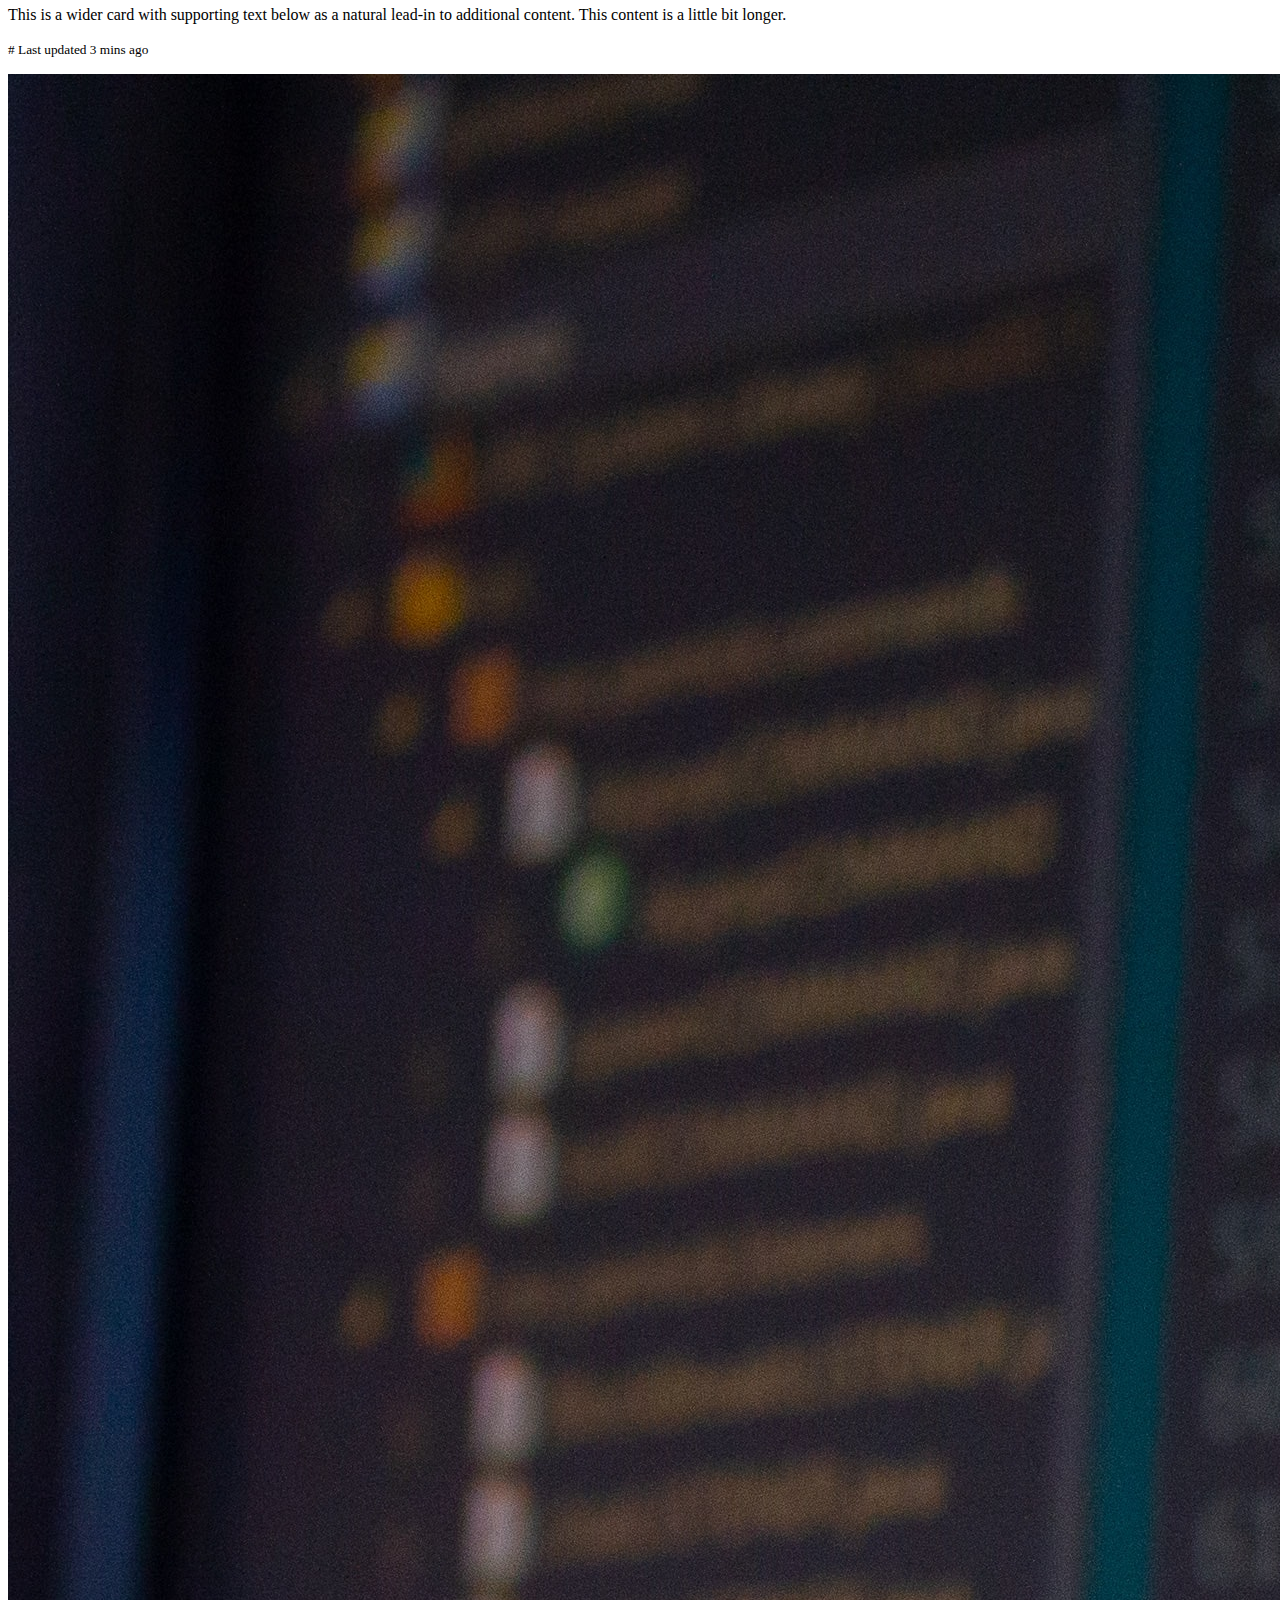
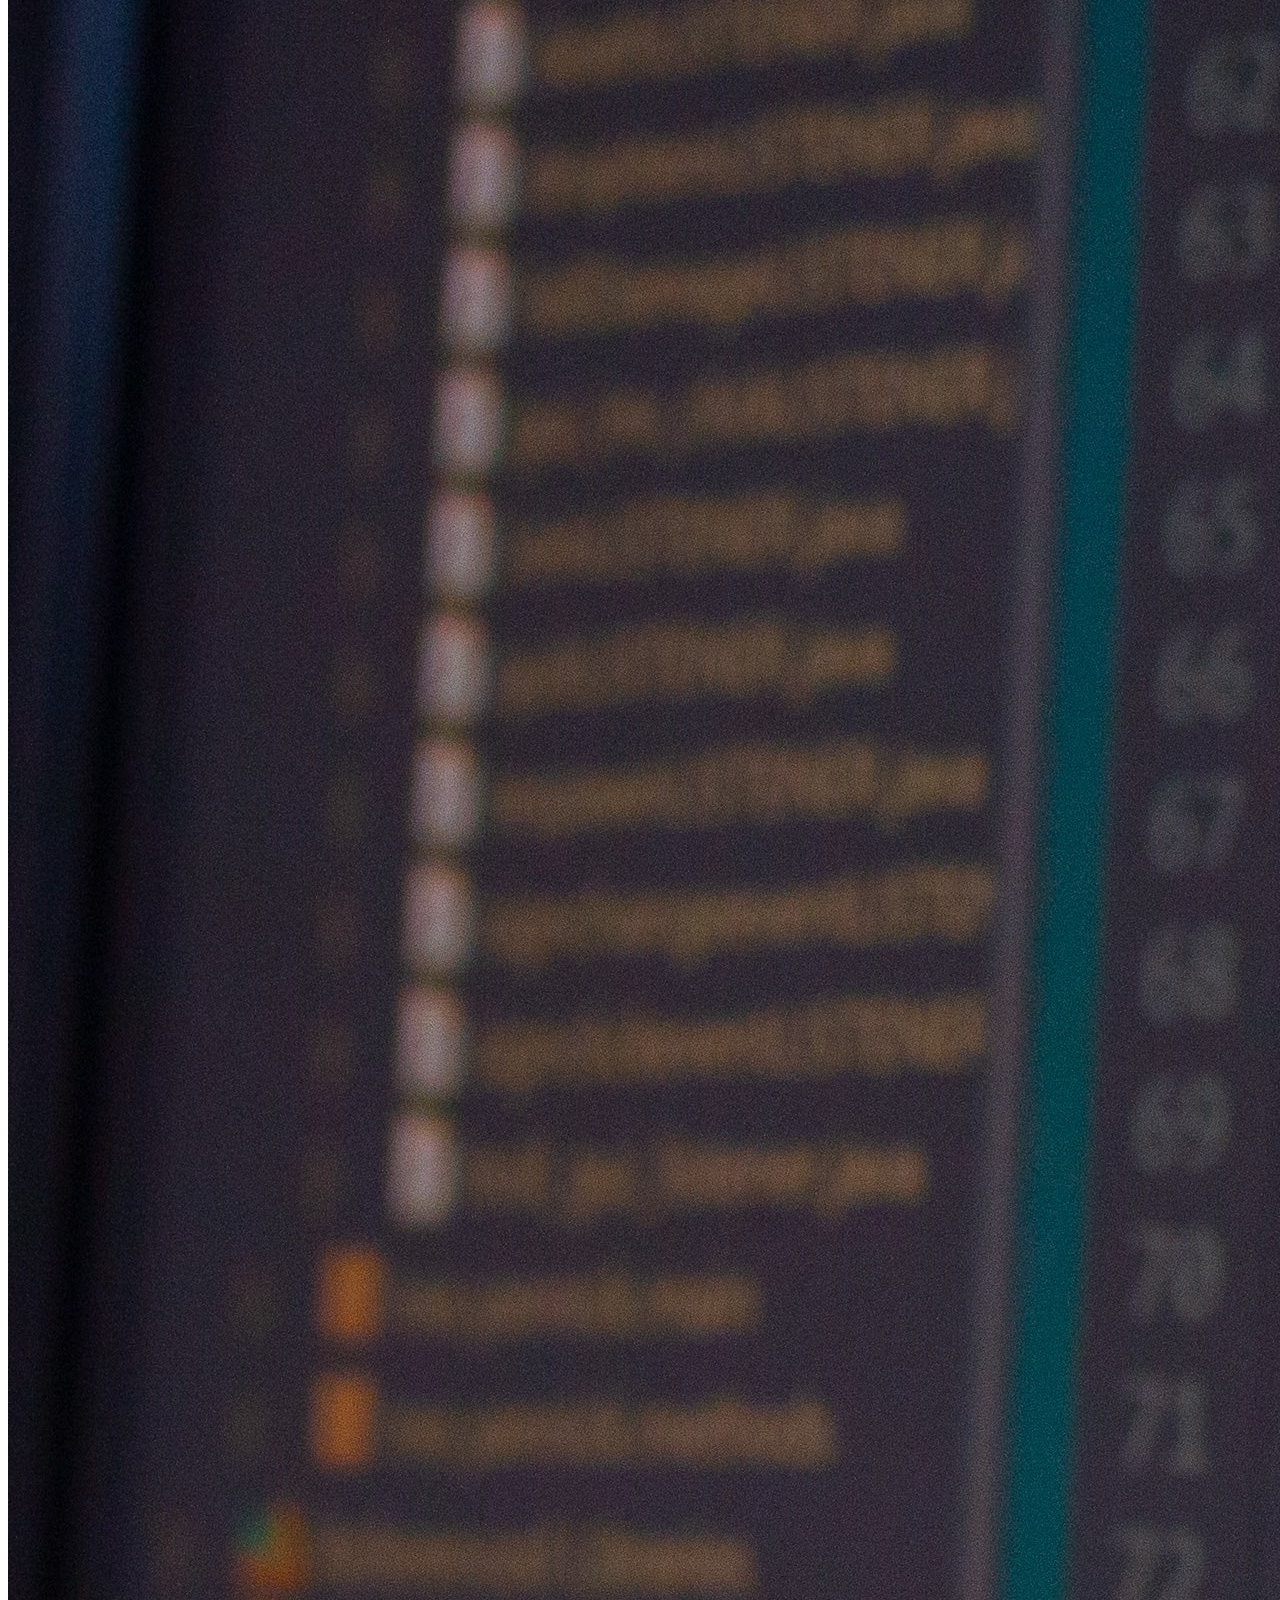
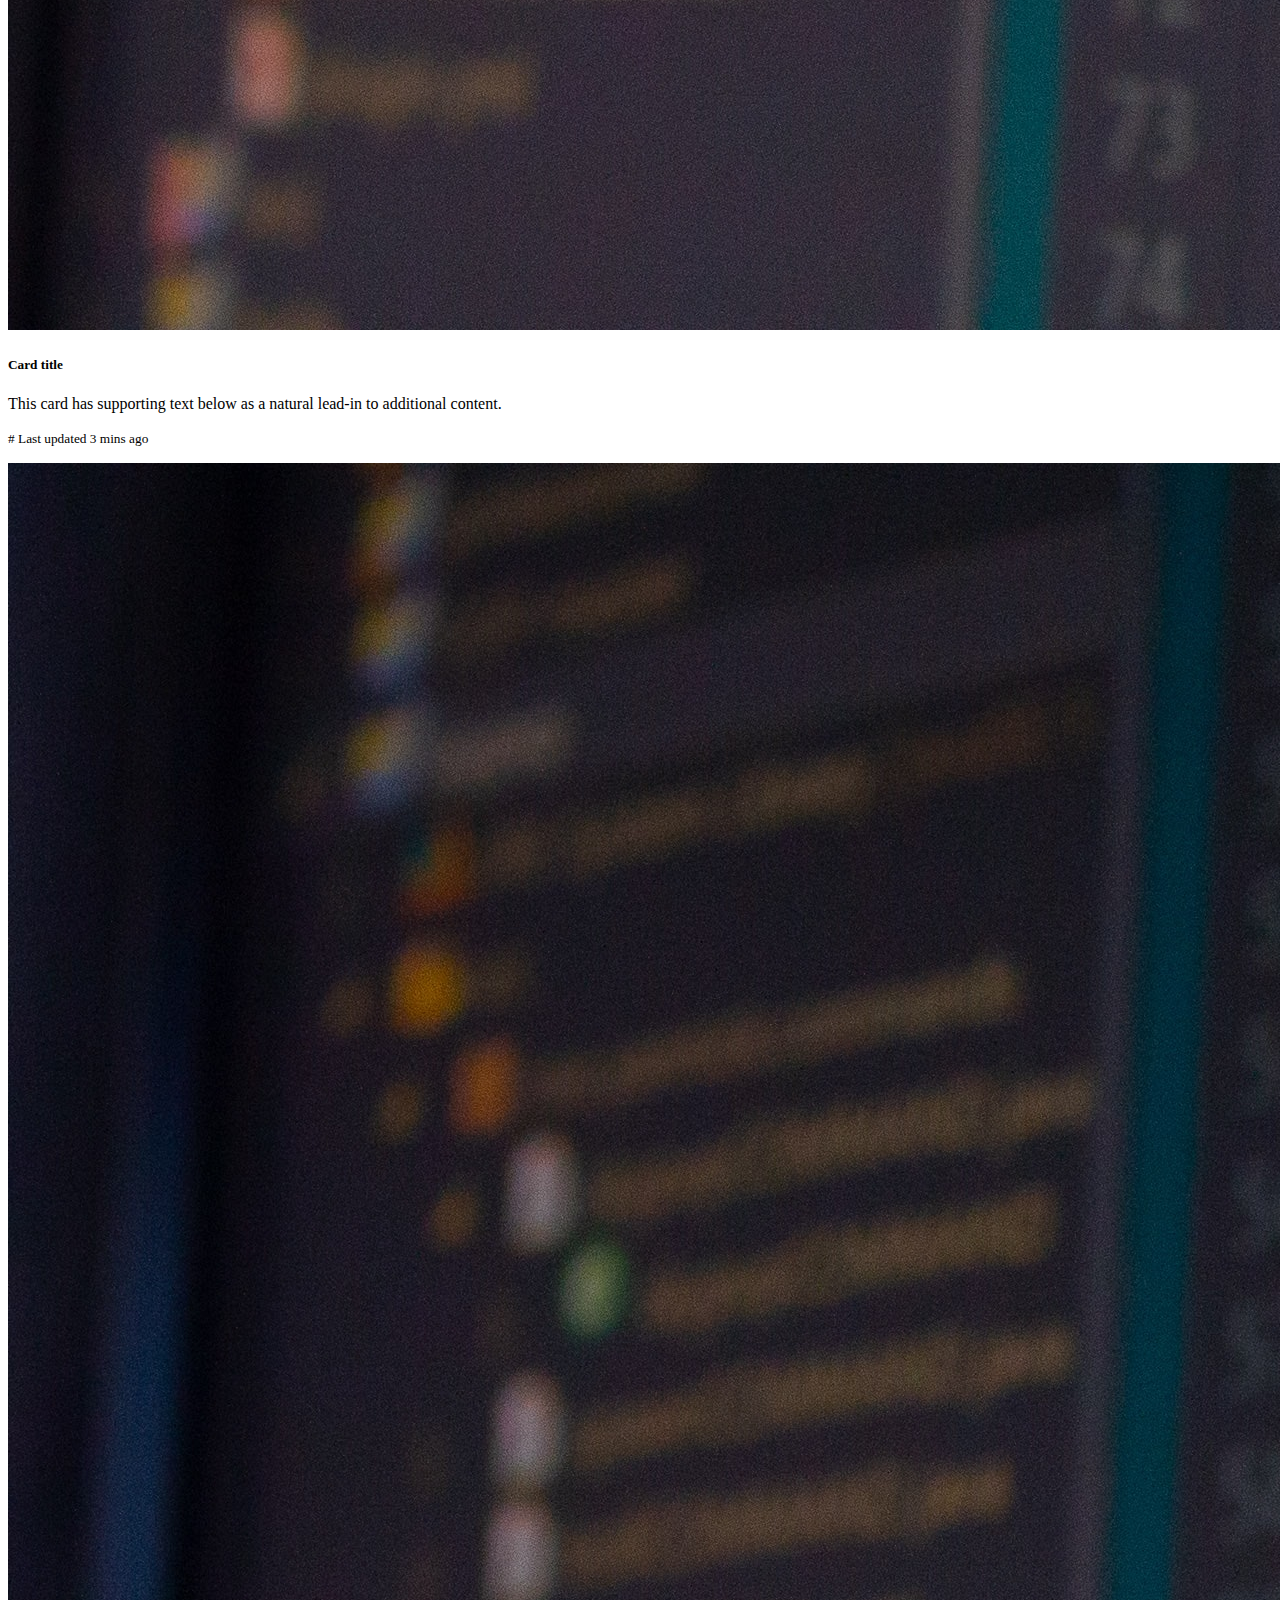
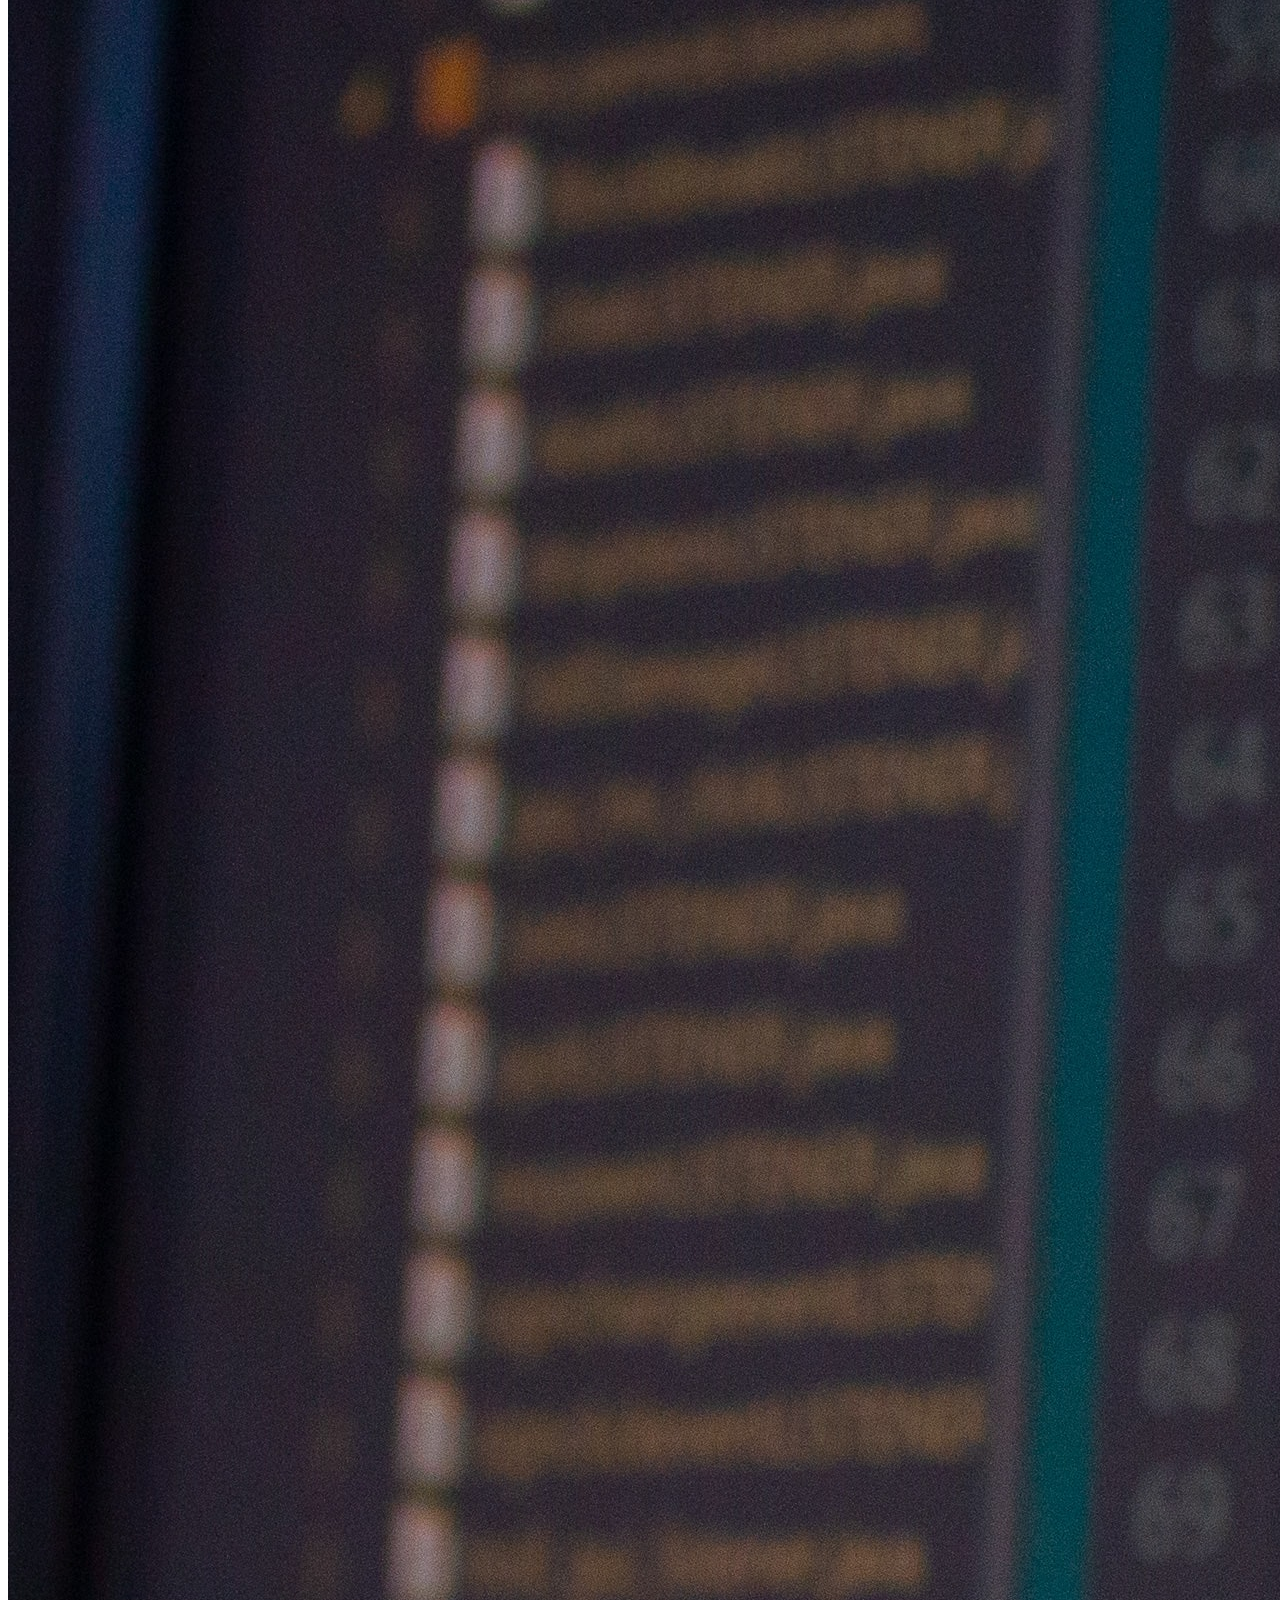
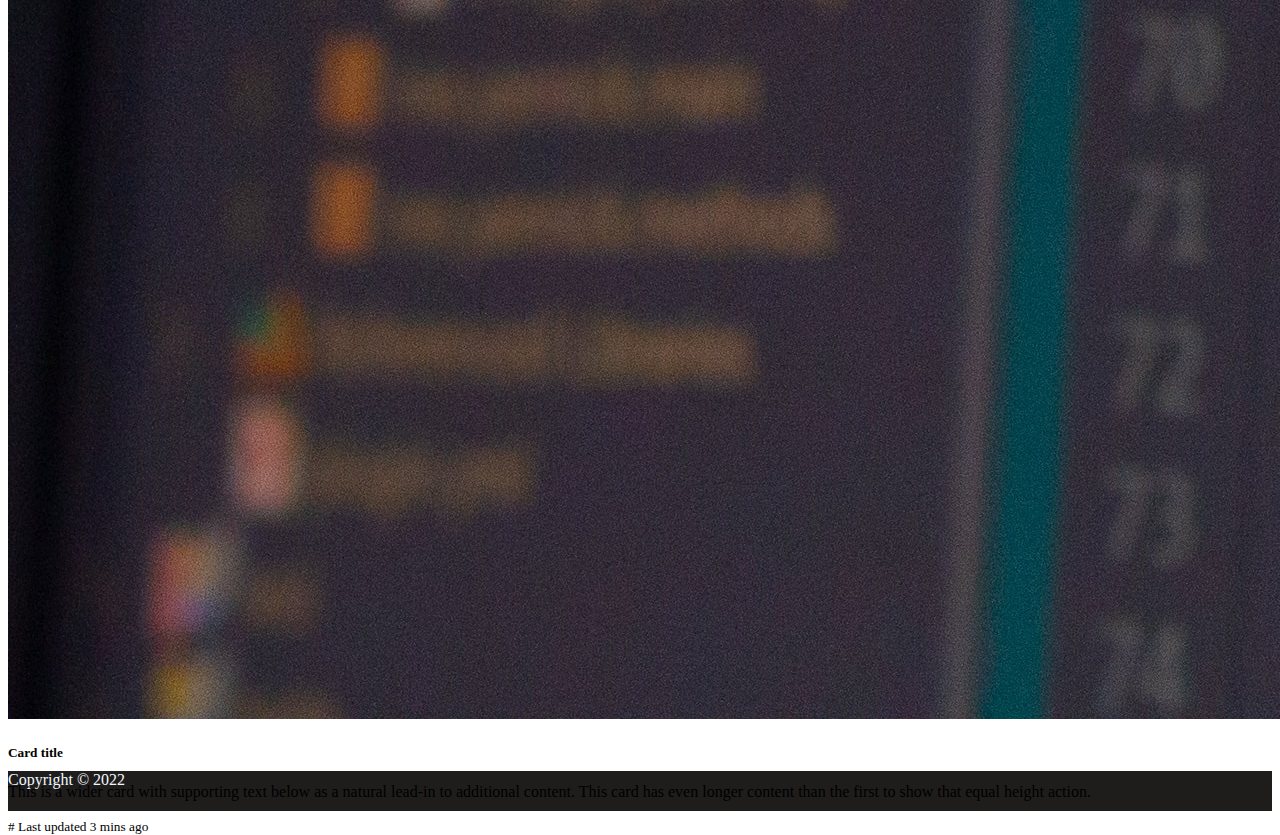
==== commit c0e4cc1e: "membuat responsifitas dan memnghapus form" ====
--- a/index.html
+++ b/index.html
@@ -13,10 +13,10 @@
     <link rel="icon" href="sorce/img/server-web.png" />
     <title>Fortofolio</title>
   </head>
-  <body>
+  <body class="">
     <div class="navbar_">
       <nav class="navbar navbar-expand-lg navbar-light bg-light">
-        <div class="container-fluid container-md">
+        <div class="container-fluid container">
           <a class="navbar-brand" href="#">Marsal</a>
           <button class="navbar-toggler" type="button" data-bs-toggle="collapse" data-bs-target="#navbarNav" aria-controls="navbarNav" aria-expanded="false" aria-label="Toggle navigation">
             <span class="navbar-toggler-icon"></span>
@@ -41,82 +41,88 @@
       </nav>
     </div>
     <!-- header -->
-    <div class="header container-lg">
-      <div class="name">
-        <div class="name_user">
-          <p class="name_h">Hi I'm <span style="color: #3051eb"> Muammar zaki </span></p>
-          <p class="name_c">junior developer</p>
-          <div class="comment">
-            <p>Hello My Name Muammar Zaki. I'm a <span style="color: #f72585">UI</span>/<span style="color: #00c2ff">UX</span><span style="color: #3051eb"> Designer </span>&<span style="color: #3051eb"> Full stack Developer </span></p>
+    <div class="header container-lg container-fluid">
+      <div class="row">
+        <div class="col">
+          <div class="name">
+            <div class="name_user">
+              <p class="name_h">Hi I'm <span style="color: #3051eb"> Muammar zaki </span></p>
+              <p class="name_c text-start">junior developer</p>
+              <div class="comment">
+                <p>Hello My Name Muammar Zaki. I'm a <span style="color: #f72585">UI</span>/<span style="color: #00c2ff">UX</span><span style="color: #3051eb"> Designer </span>&<span style="color: #3051eb"> Full stack Developer </span></p>
+              </div>
+            </div>
           </div>
         </div>
-      </div>
-      <div class="blops">
-        <svg viewBox="0 0 200 200" xmlns="http://www.w3.org/2000/svg">
-          <path
-            fill="#FF0066"
-            d="M40,-51.6C51.9,-37.7,61.7,-25.1,65.8,-10.3C70,4.5,68.5,21.6,60.3,33.8C52,45.9,37,53.1,20.5,61.2C4,69.3,-13.9,78.3,-31.7,76.4C-49.5,74.5,-67.3,61.8,-75.6,44.9C-84,27.9,-82.9,6.7,-79.4,-14.2C-75.9,-35.1,-70,-55.7,-56.3,-69.3C-42.7,-82.9,-21.3,-89.6,-3.6,-85.2C14,-80.9,28.1,-65.5,40,-51.6Z"
-            transform="translate(100 100)"
-          />
-        </svg>
+        <div class="col">
+          <div class="blops">
+            <svg viewBox="0 0 200 200" xmlns="http://www.w3.org/2000/svg">
+              <path
+                fill="#FF0066"
+                d="M40,-51.6C51.9,-37.7,61.7,-25.1,65.8,-10.3C70,4.5,68.5,21.6,60.3,33.8C52,45.9,37,53.1,20.5,61.2C4,69.3,-13.9,78.3,-31.7,76.4C-49.5,74.5,-67.3,61.8,-75.6,44.9C-84,27.9,-82.9,6.7,-79.4,-14.2C-75.9,-35.1,-70,-55.7,-56.3,-69.3C-42.7,-82.9,-21.3,-89.6,-3.6,-85.2C14,-80.9,28.1,-65.5,40,-51.6Z"
+                transform="translate(100 100)"
+              />
+            </svg>
+          </div>
+        </div>
       </div>
     </div>
     <!-- end of header -->
     <!-- About -->
-    <div class="container container-lg">
+    <div class="container container-sm m-3">
       <div class="about">
-        <div class="img_about">
-          <img src="sorce/img/progback.jpeg" alt="" srcset="" />
-        </div>
-        <div class="text_c">
-          <div class="about_c">
-            <h2>About</h2>
+        <div class="row">
+          <div class="col d-flex justify-content-center">
+            <div class="img_about d-flex justify-content-sm-end">
+              <img src="sorce/img/progback.jpeg" alt="" srcset="" />
+            </div>
           </div>
-          <p class="about_co" style="font-size: 18px">
-            Lorem ipsum dolor sit amet, consectetur adipiscing elit. Auctor mattis non amet, purus non neque. Rhoncus velit velit leo tincidunt bibendum neque. Nulla quis diam quis lorem quis. Sed eu malesuada odio egestas.
-          </p>
+          <div class="col">
+            <div class="text_c align-self-center">
+              <div class="about_c">
+                <h2 class="text-center text-sm-start">About</h2>
+              </div>
+              <p class="about_co text-center text-sm-start" style="font-size: 18px">
+                Lorem ipsum dolor sit amet, consectetur adipiscing elit. Auctor mattis non amet, purus non neque. Rhoncus velit velit leo tincidunt bibendum neque. Nulla quis diam quis lorem quis. Sed eu malesuada odio egestas.
+              </p>
+            </div>
+          </div>
         </div>
       </div>
     </div>
     <!-- end of about -->
     <!-- skill -->
 
-    <div class="skill container container-lg mt-5">
-      <h2 class="skill-text mb-1">My specialize</h2>
-      <!-- <div class="lgkotak">
-        <div class="kotak kotak1">
-          t
-          <img src="" alt="" srcset="" />
-          <p></p>
-        </div>
-        <div class="kotak kotak2">t</div>
-        <div class="kotak kotak3">t</div>
-      </div> -->
-      <div class="cards mt-3">
-        <div class="col">
-          <div class="card p-2 mx-4 shadow-sm p-3 mb-5 bg-body rounded rounded-3" style="width: 18rem">
-            <img src="sorce/img/disainer-web.png" class="card-img-top border-dark rounded-3" alt="..." />
-            <div class="card-body">
-              <h5 class="card-title text-center"><span style="color: #f72585">UI</span>/<span style="color: #00c2ff">UX</span><span style="color: #3051eb"> Design </span></h5>
-              <p class="card-text text-center">Some quick example text to build on the card title and make up the bulk of the card's content.</p>
+    <div class="skill container container-sm">
+      <h2 class="skill-text text-sm-center d-flex justify-content-center">My specialize</h2>
+
+      <div class="cards mt-3 d-flex justify-content-center">
+        <div class="row">
+          <div class="col d-flex justify-content-center">
+            <div class="card p-2" style="width: 18rem">
+              <img src="sorce/img/disainer-web.png" class="card-img-top border-dark rounded-3" alt="..." />
+              <div class="card-body">
+                <h5 class="card-title text-center"><span style="color: #f72585">UI</span>/<span style="color: #00c2ff">UX</span><span style="color: #3051eb"> Design </span></h5>
+                <p class="card-text text-center">Some quick example text to build on the card title and make up the bulk of the card's content.</p>
+              </div>
             </div>
           </div>
-        </div>
-        <div class="col">
-          <div class="card p-2 mx-4 shadow-sm p-3 mb-5 bg-body rounded rounded-3" style="width: 18rem">
-            <img src="sorce/img/server-web.png" class="card-img-top border-dark rounded-3" alt="..." />
-            <div class="card-body">
-              <h5 class="card-title text-center"><span style="color: #3051eb"> Back-end </span></h5>
-              <p class="card-text text-center">Some quick example text to build on the card title and make up the bulk of the card's content.</p>
+          <div class="col d-flex justify-content-center">
+            <div class="card p-2" style="width: 18rem">
+              <img src="sorce/img/server-web.png" class="card-img-top border-dark rounded-3" alt="..." />
+              <div class="card-body">
+                <h5 class="card-title text-center"><span style="color: #3051eb"> Back-end </span></h5>
+                <p class="card-text text-center">Some quick example text to build on the card title and make up the bulk of the card's content.</p>
+              </div>
             </div>
           </div>
-        </div>
-        <div class="col">
-          <div class="card p-2 mx-4 shadow-sm p-3 mb-5 bg-body rounded rounded-3" style="width: 18rem">
-            <img src="sorce/img/frond-end.png" class="card-img-top border-dark rounded-3" alt="..." />
-            <div class="card-body">
-              <h5 class="card-title text-center"><span style="color: #3051eb"> Frond-end </span></h5>
-              <p class="card-text text-center">Some quick example text to build on the card title and make up the bulk of the card's content.</p>
+          <div class="col d-flex justify-content-center">
+            <div class="card p-2" style="width: 18rem">
+              <img src="sorce/img/frond-end.png" class="card-img-top border-dark rounded-3" alt="..." />
+              <div class="card-body">
+                <h5 class="card-title text-center"><span style="color: #3051eb"> Frond-end </span></h5>
+                <p class="card-text text-center">Some quick example text to build on the card title and make up the bulk of the card's content.</p>
+              </div>
             </div>
           </div>
         </div>
@@ -126,9 +132,9 @@
     <!-- my Project -->
     <div class="project">
       <div class="container container-lg text-center">
-        <h3 class="mb-4">My Project</h3>
+        <h3 class="">My Project</h3>
         <div class="card-group">
-          <div class="card mx-2 shadow-sm p-3 mb-5 bg-body rounded">
+          <div class="card mx-sm-2 shadow-sm p-3 mb-5 bg-body rounded">
             <img src="sorce/img/codingpath.jpg" class="card-img-top" alt="..." />
             <div class="card-body">
               <h5 class="card-title">Card title</h5>
@@ -136,7 +142,7 @@
               <p class="card-text text-start position-absolute bottom-0 start-0 m-2"><small class="text-muted"># Last updated 3 mins ago</small></p>
             </div>
           </div>
-          <div class="card mx-2 shadow-sm p-3 mb-5 bg-body rounded">
+          <div class="card mx-sm-2 shadow-sm p-3 mb-5 bg-body rounded">
             <img src="sorce/img/codingpath.jpg" class="card-img-top" alt="..." />
             <div class="card-body">
               <h5 class="card-title">Card title</h5>
@@ -144,7 +150,7 @@
               <p class="card-text text-start position-absolute bottom-0 start-0 m-2"><small class="text-muted"># Last updated 3 mins ago</small></p>
             </div>
           </div>
-          <div class="card mx-2 shadow-sm p-3 mb-5 bg-body rounded">
+          <div class="card mx-sm-2 shadow-sm p-3 mb-5 bg-body rounded">
             <img src="sorce/img/codingpath.jpg" class="card-img-top" alt="..." />
             <div class="card-body">
               <h5 class="card-title">Card title</h5>
@@ -157,33 +163,7 @@
     </div>
     <!-- end of project? -->
     <!-- contact -->
-    <div class="base-contact">
-      <div class="contact mt-5 container-lg">
-        <div class="contaner container-lg d-flex justify-content-between">
-          <div class="form-contact col">
-            <form class="">
-              <div class="mb-3 mt-5">
-                <label for="exampleInputEmail1" class="form-label">Name visite</label>
-                <input type="email" class="form-control w-50" id="exampleInputEmail1" placeholder="What you name?" />
-              </div>
-              <div class="mb-3">
-                <label for="floatingTextarea" class="form-label">Comment!</label>
-                <textarea class="form-control w-75" placeholder="Leave a comment here" id="floatingTextarea"></textarea>
-              </div>
-              <button type="submit" class="btn btn-primary mb-4">Submit</button>
-            </form>
-          </div>
-          <div class="kotak-contact col">
-            t
-            <div class="email"></div>
-            <div class="github"></div>
-            <div class="instagram"></div>
-            <div class="facebook"></div>
-            <div class="nohp"></div>
-          </div>
-        </div>
-      </div>
-    </div>
+
     <!-- end of contact -->
     <footer class="d-flex justify-content-center text-center">Copyright © 2022</footer>
     <!-- Optional JavaScript; choose one of the two! -->
--- a/sorce/style.css
+++ b/sorce/style.css
@@ -1,33 +1,22 @@
 .body {
-  position: relative;
   font-family: arial;
 }
 .header {
-  position: relative;
+  margin-top: 200px;
 }
 .name {
   /* Frame 2 */
 
   /* Auto layout */
-  display: flex;
-  flex-direction: column;
-  align-items: flex-start;
-  padding: px;
 
-  position: relative;
-  width: 400px;
-  height: 204px;
-  left: 35px;
-  top: 170px;
+  /* width: 400px;
+  height: 204px; */
 }
 .name_user .comment {
   /* Hello My Name Muammar Zaki. I’m a UI/UX Designer & Full stack Developer */
 
-  position: relative;
-  width: 650px;
-  height: 122px;
-  left: 35px;
-  top: 50px;
+  /* width: 650px;
+  height: 122px; */
 
   font-family: "Roboto";
   font-style: normal;
@@ -40,11 +29,8 @@
 .name_h {
   /* Hi I’m Muammar zaki */
 
-  position: relative;
-  width: 300px;
-  height: 96px;
-  left: 30px;
-  top: 10px;
+  /* width: 300px;
+  height: 96px; */
 
   font-family: "Roboto";
   font-style: normal;
@@ -67,11 +53,8 @@
 .name_c {
   /* junior developer */
 
-  position: relative;
-  width: 214px;
-  height: 48px;
-  left: 5px;
-  top: 10px;
+  /* width: 214px;
+  height: 48px; */
 
   font-family: "arial";
   font-style: normal;
@@ -84,32 +67,28 @@
 
   /* Inside auto layout */
 
-  flex: none;
+  /* flex: none;
   order: 1;
   flex-grow: 0;
-  margin: 0px 0px;
+  margin: 0px 0px; */
 }
 .blops {
   /* Vector */
 
-  position: relative;
   width: 331px;
   height: 331px;
-  left: 800px;
-  top: -60px;
 
   /* background: linear-gradient(150.73deg, #4361ee 12.74%, rgba(67, 97, 238, 0) 106.24%); */
 }
 .about {
-  display: flex;
+  /* display: flex;
   flex-direction: column;
-  align-items: flex-start;
+  align-items: flex-start; */
 }
 .text_c {
-  position: relative;
-  left: 600px;
+  /* left: 600px;
   top: -200px;
-  width: 500px;
+  width: 500px; */
 
   /* background-color: aquamarine; */
 
@@ -122,22 +101,19 @@
   color: rgba(0, 0, 0, 0.65);
 }
 .img_about img {
-  display: inline-block;
-  position: relative;
-  top: 80px;
-  left: 50px;
-  z-index: 3;
+  /* display: inline-block; */
+
   font-family: "Times New Roman", Times, serif;
-  width: 400px;
-  height: 350px;
+  width: 300px;
+  height: 250px;
   /* background-color: blue; */
 }
 
 .skill {
-  display: flex;
+  /* display: flex;
   flex-direction: column;
   align-items: center;
-  padding: px;
+  padding: px; */
 }
 .kotak {
   width: 100px;
@@ -146,8 +122,6 @@
   background-color: aqua;
 }
 .cards {
-  display: flex;
-  box-shadow: 30px;
   font-family: "arial", sans-serif;
 }
 .skill-text {
@@ -164,20 +138,16 @@
   height: 450px;
 }
 footer {
-  position: relative;
   justify-content: center;
   color: aliceblue;
-  bottom: -170px;
-  height: 30px;
+  height: 40px;
   background-color: rgb(31, 28, 28);
 }
 .base-contact {
-  margin-top: 100px;
+  /* margin-top: 100px; */
   background-color: rgba(0, 0, 0, 0.534);
 }
 .contact {
-  position: relative;
-  top: 100px;
   background-color: rgba(216, 216, 216, 0.466);
 }
 /* .kotak-contact { */
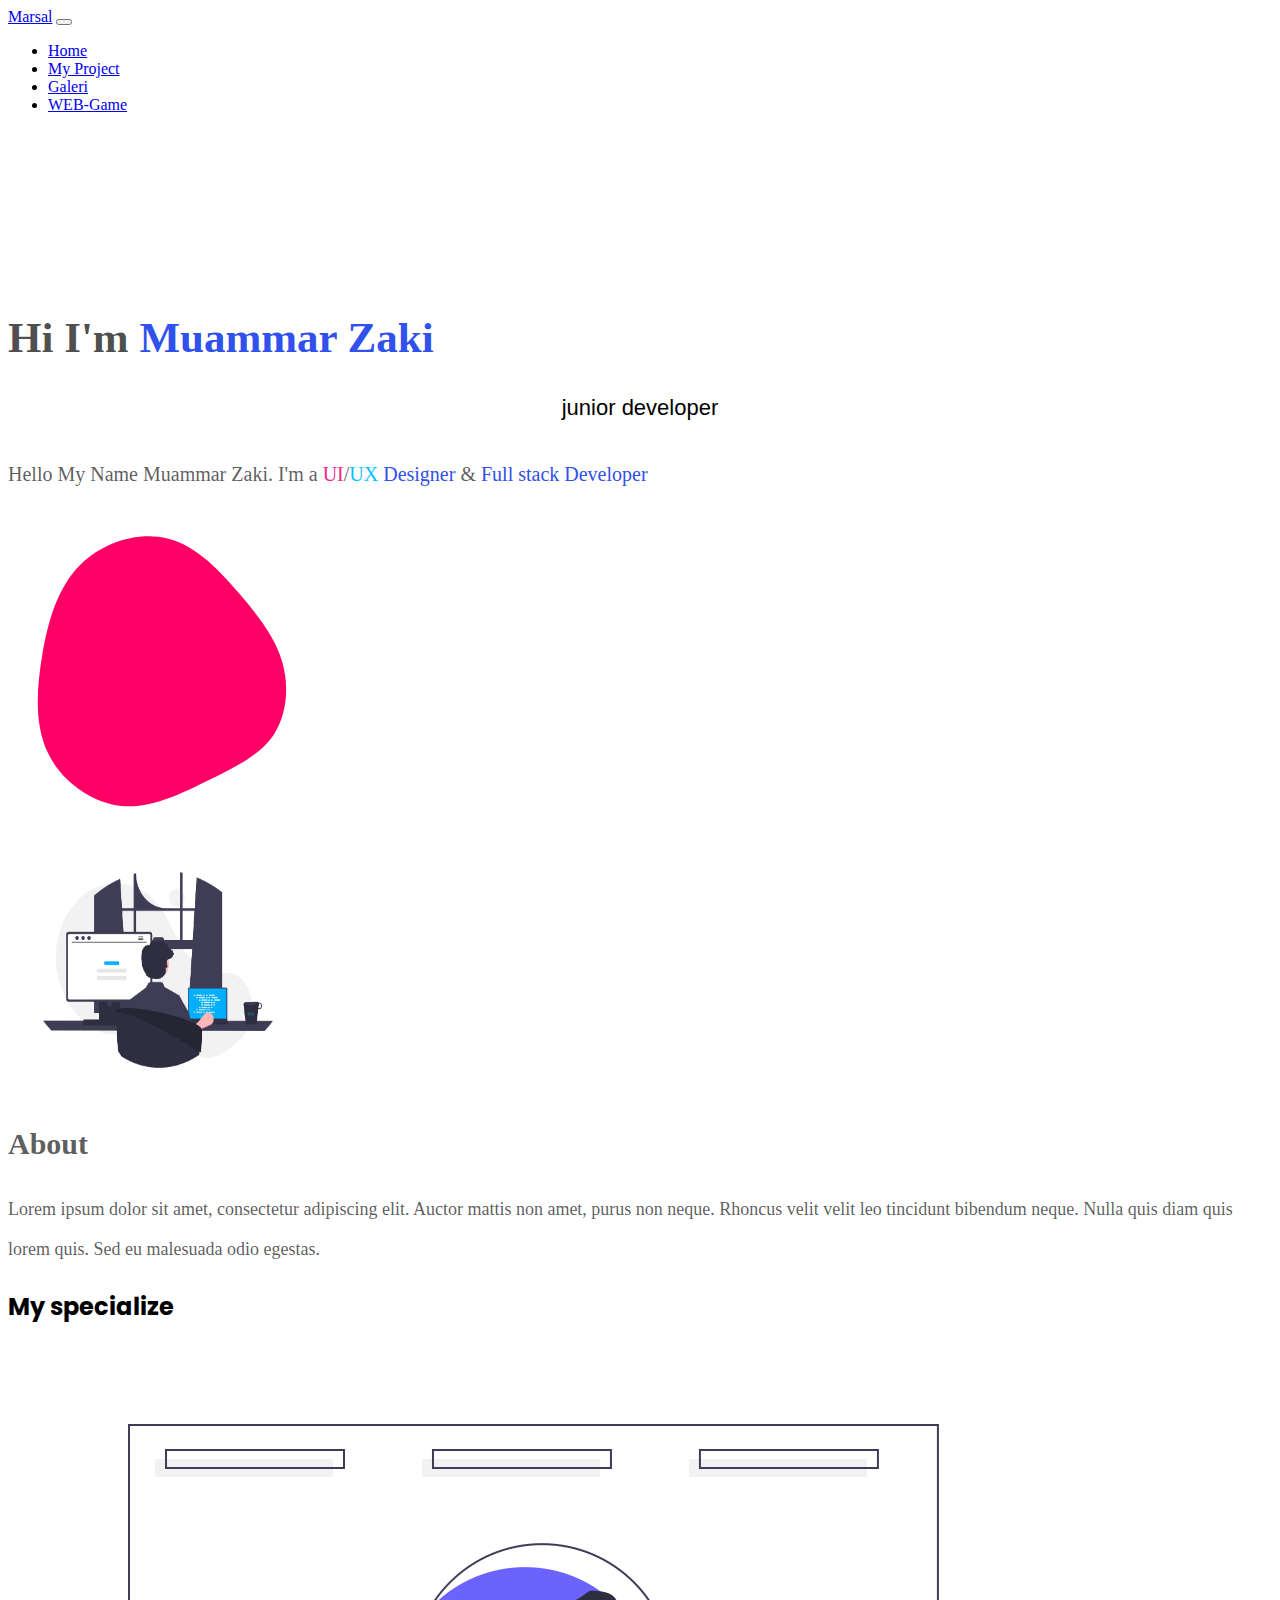
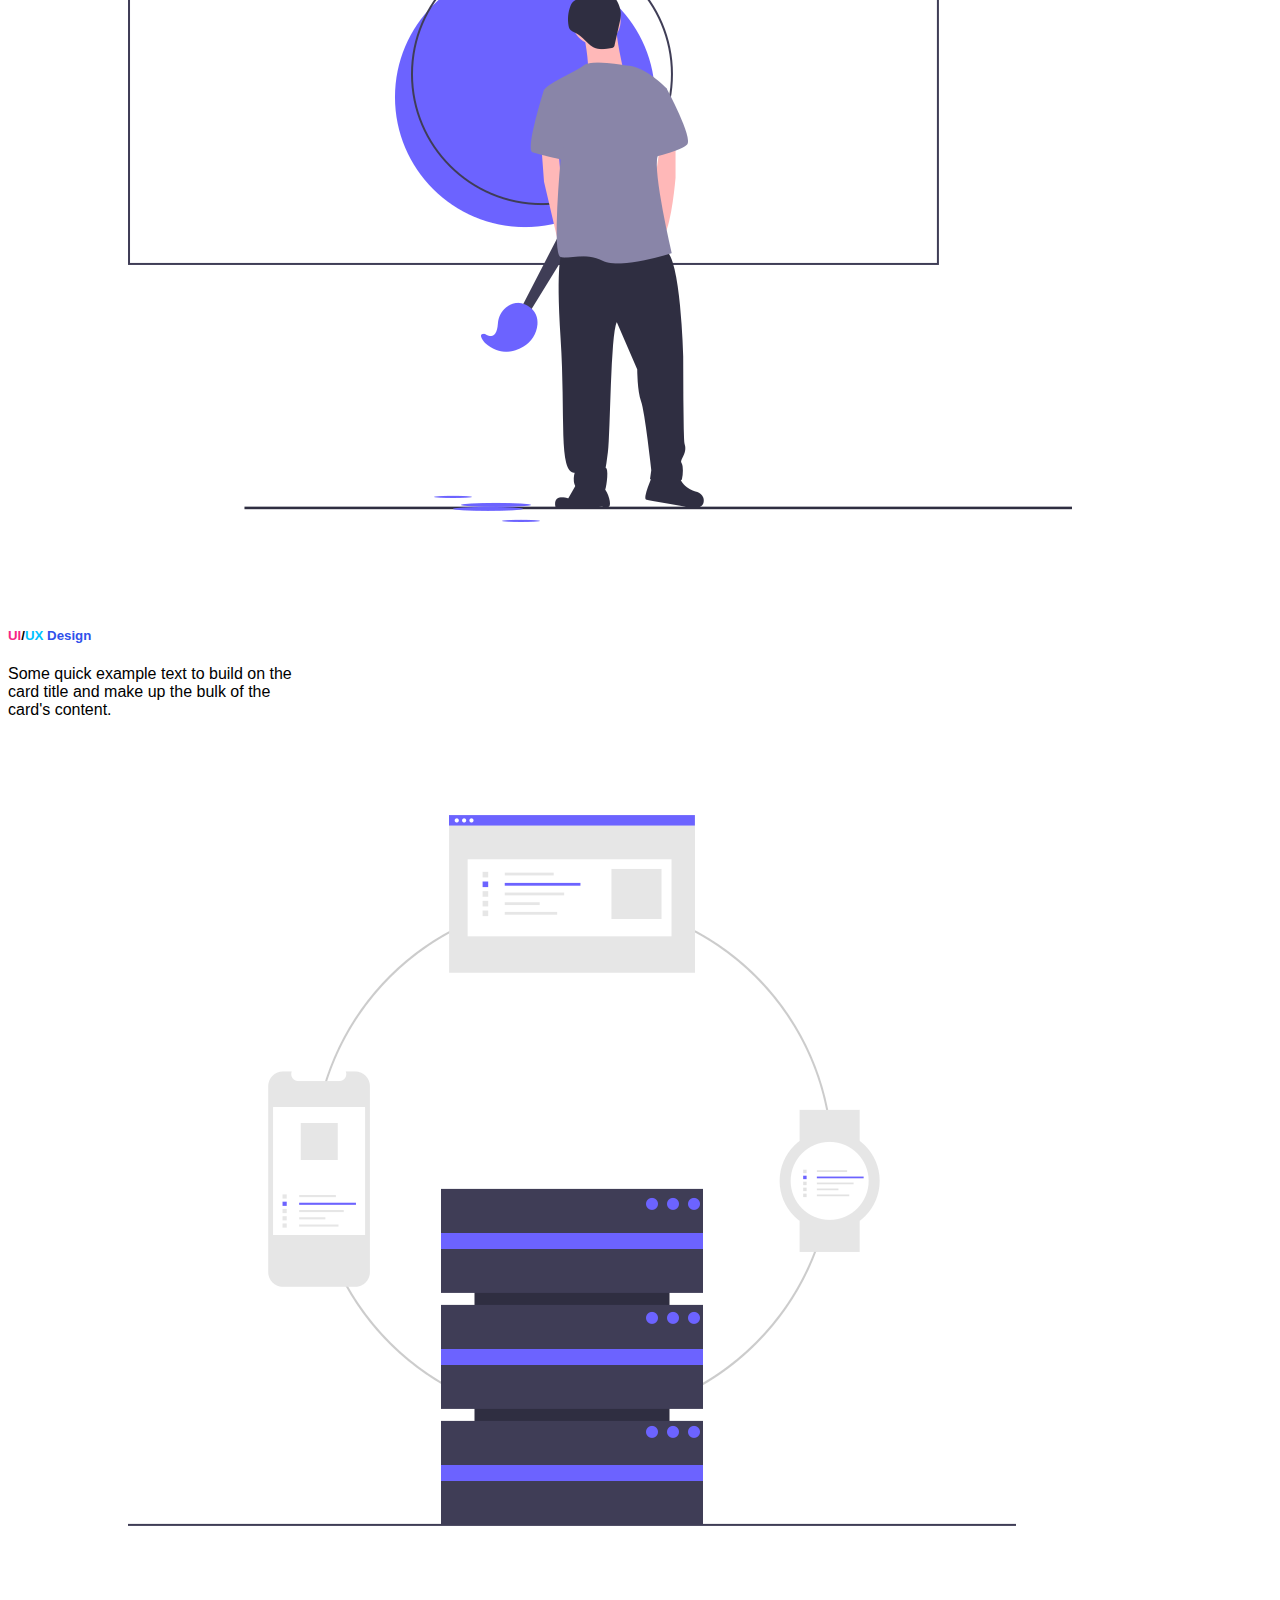
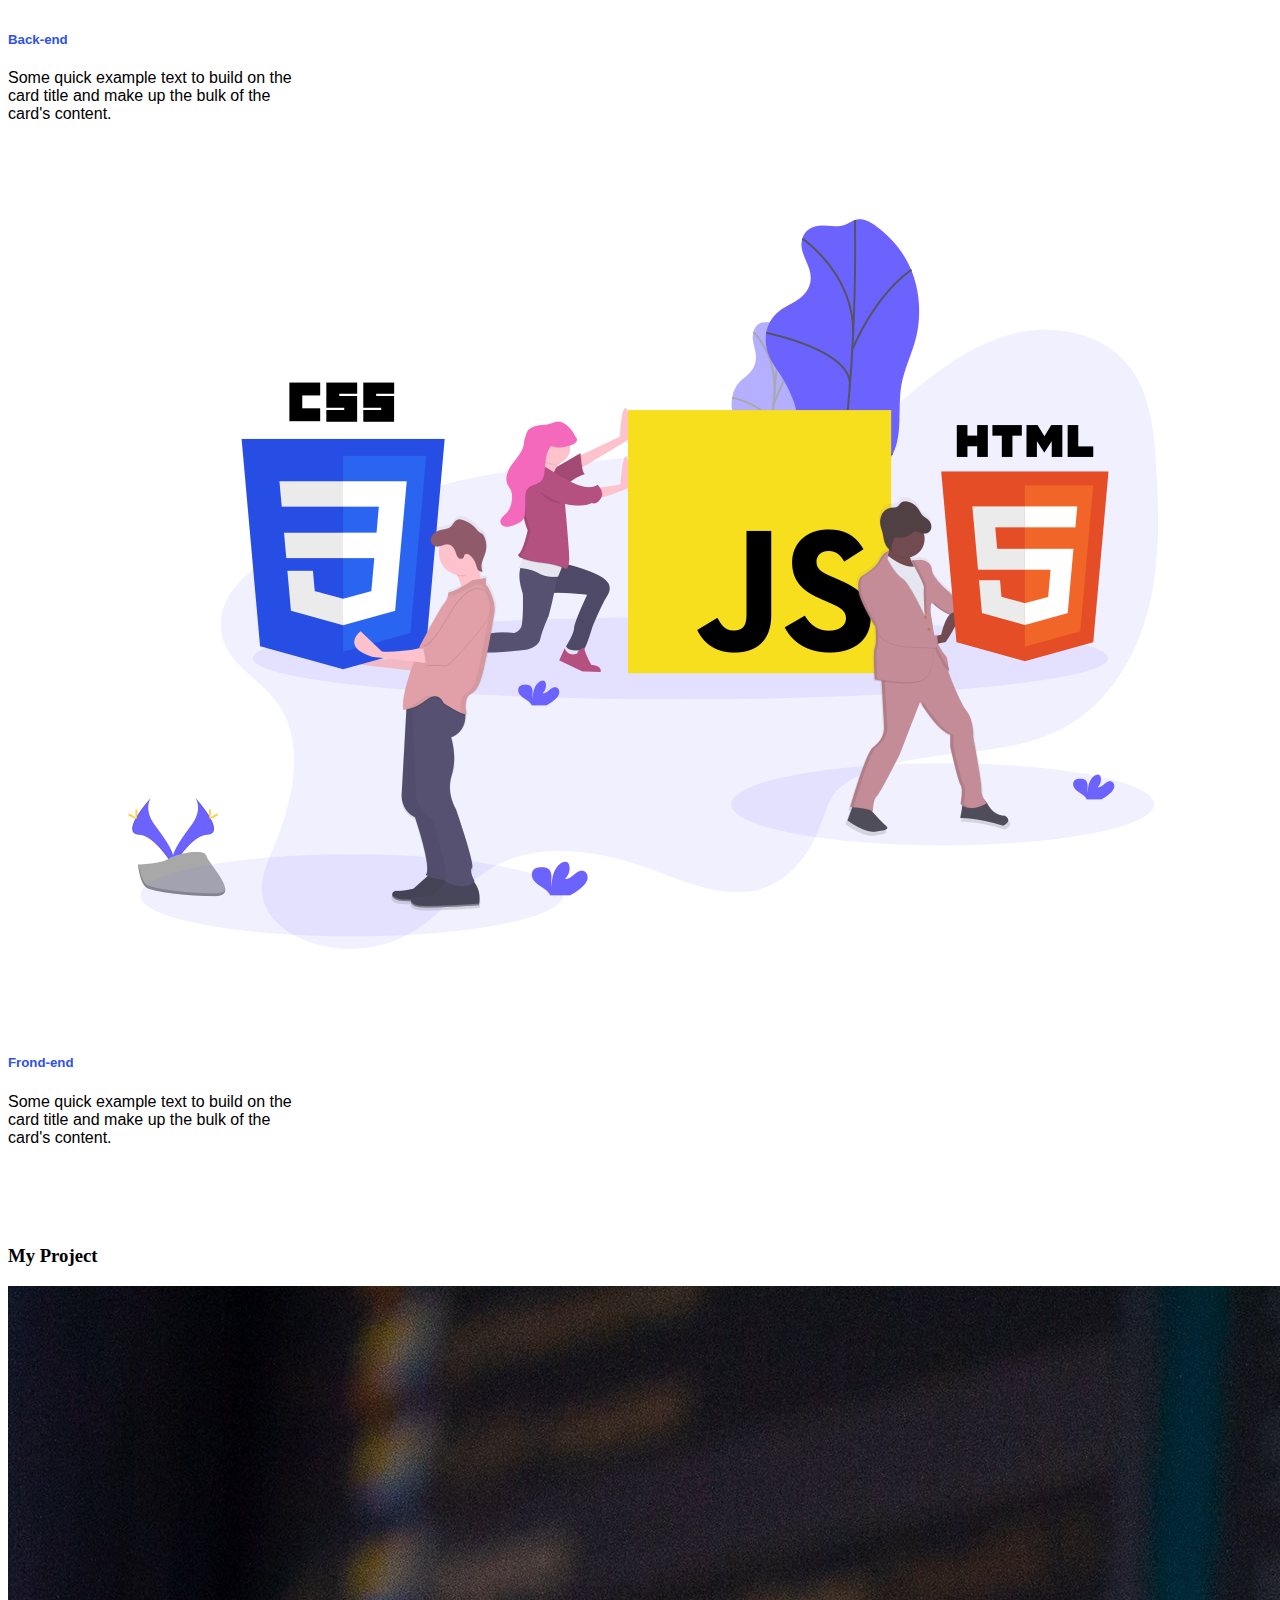
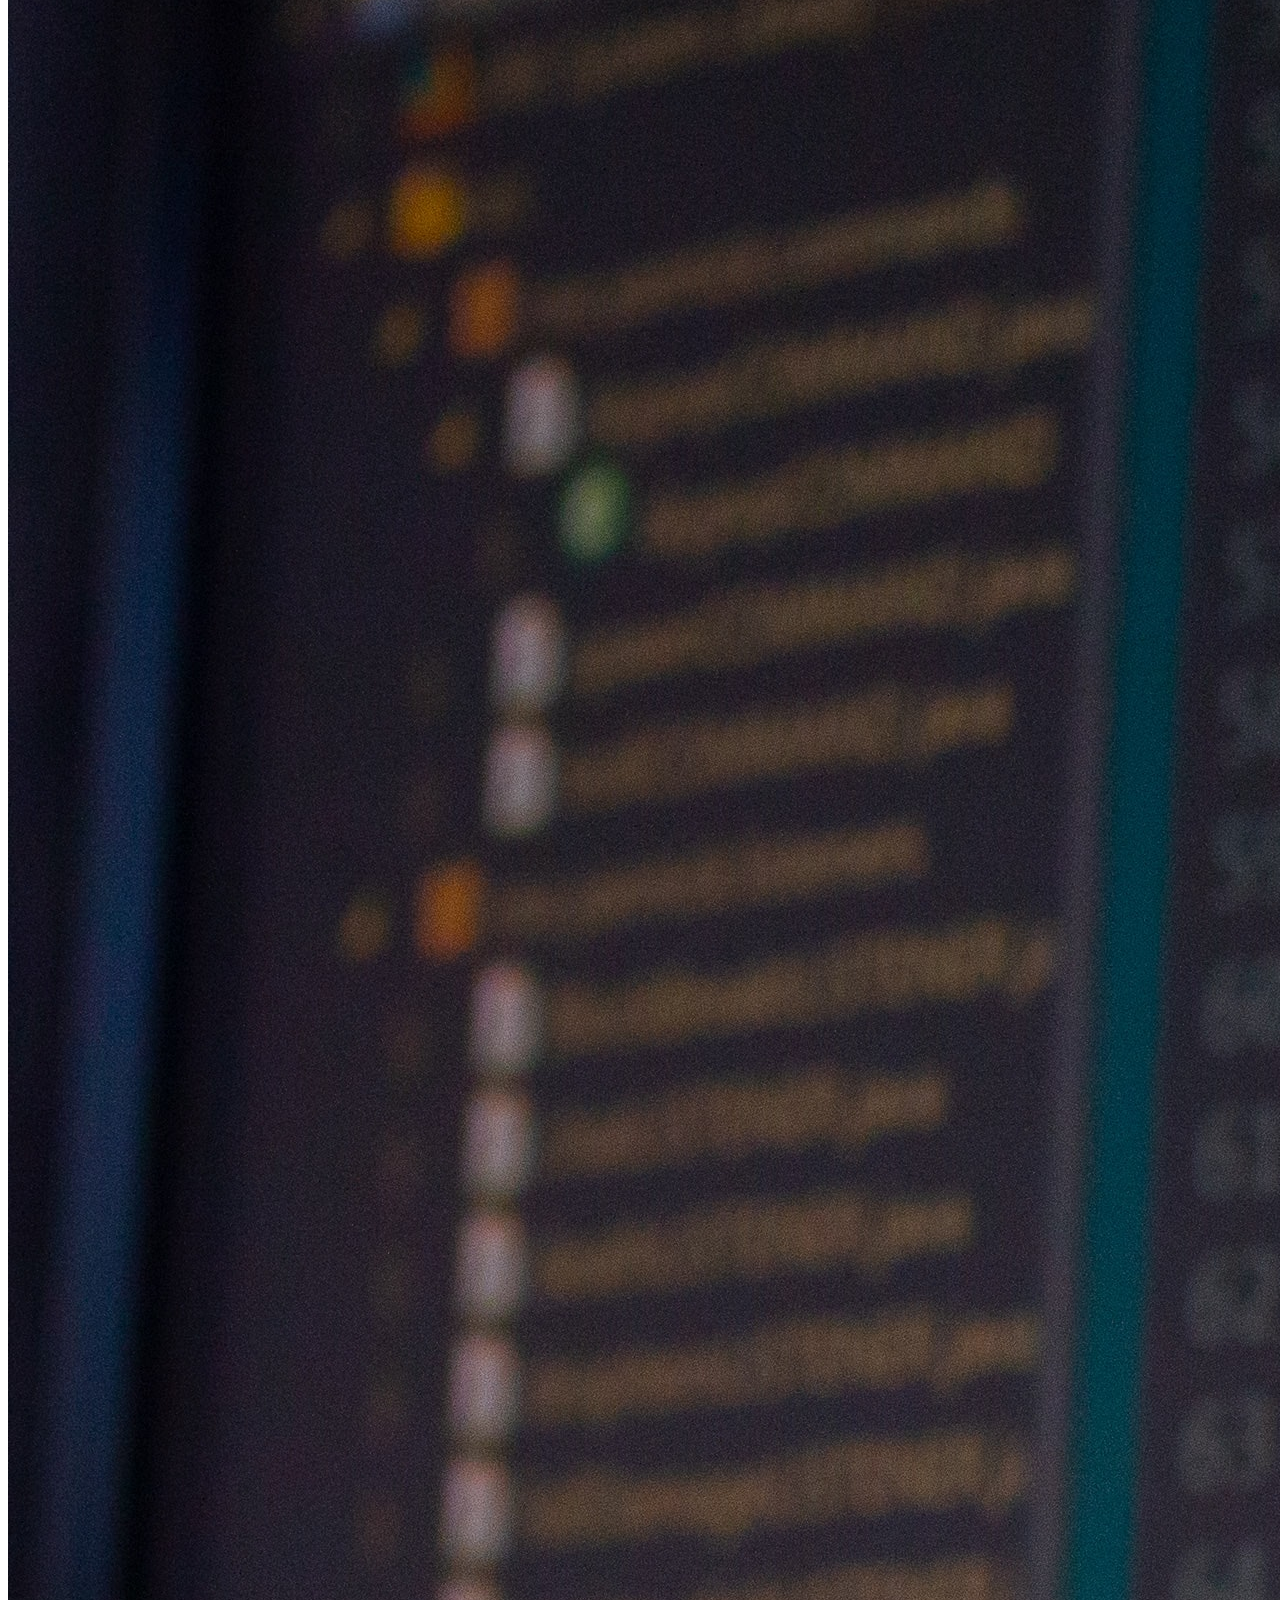
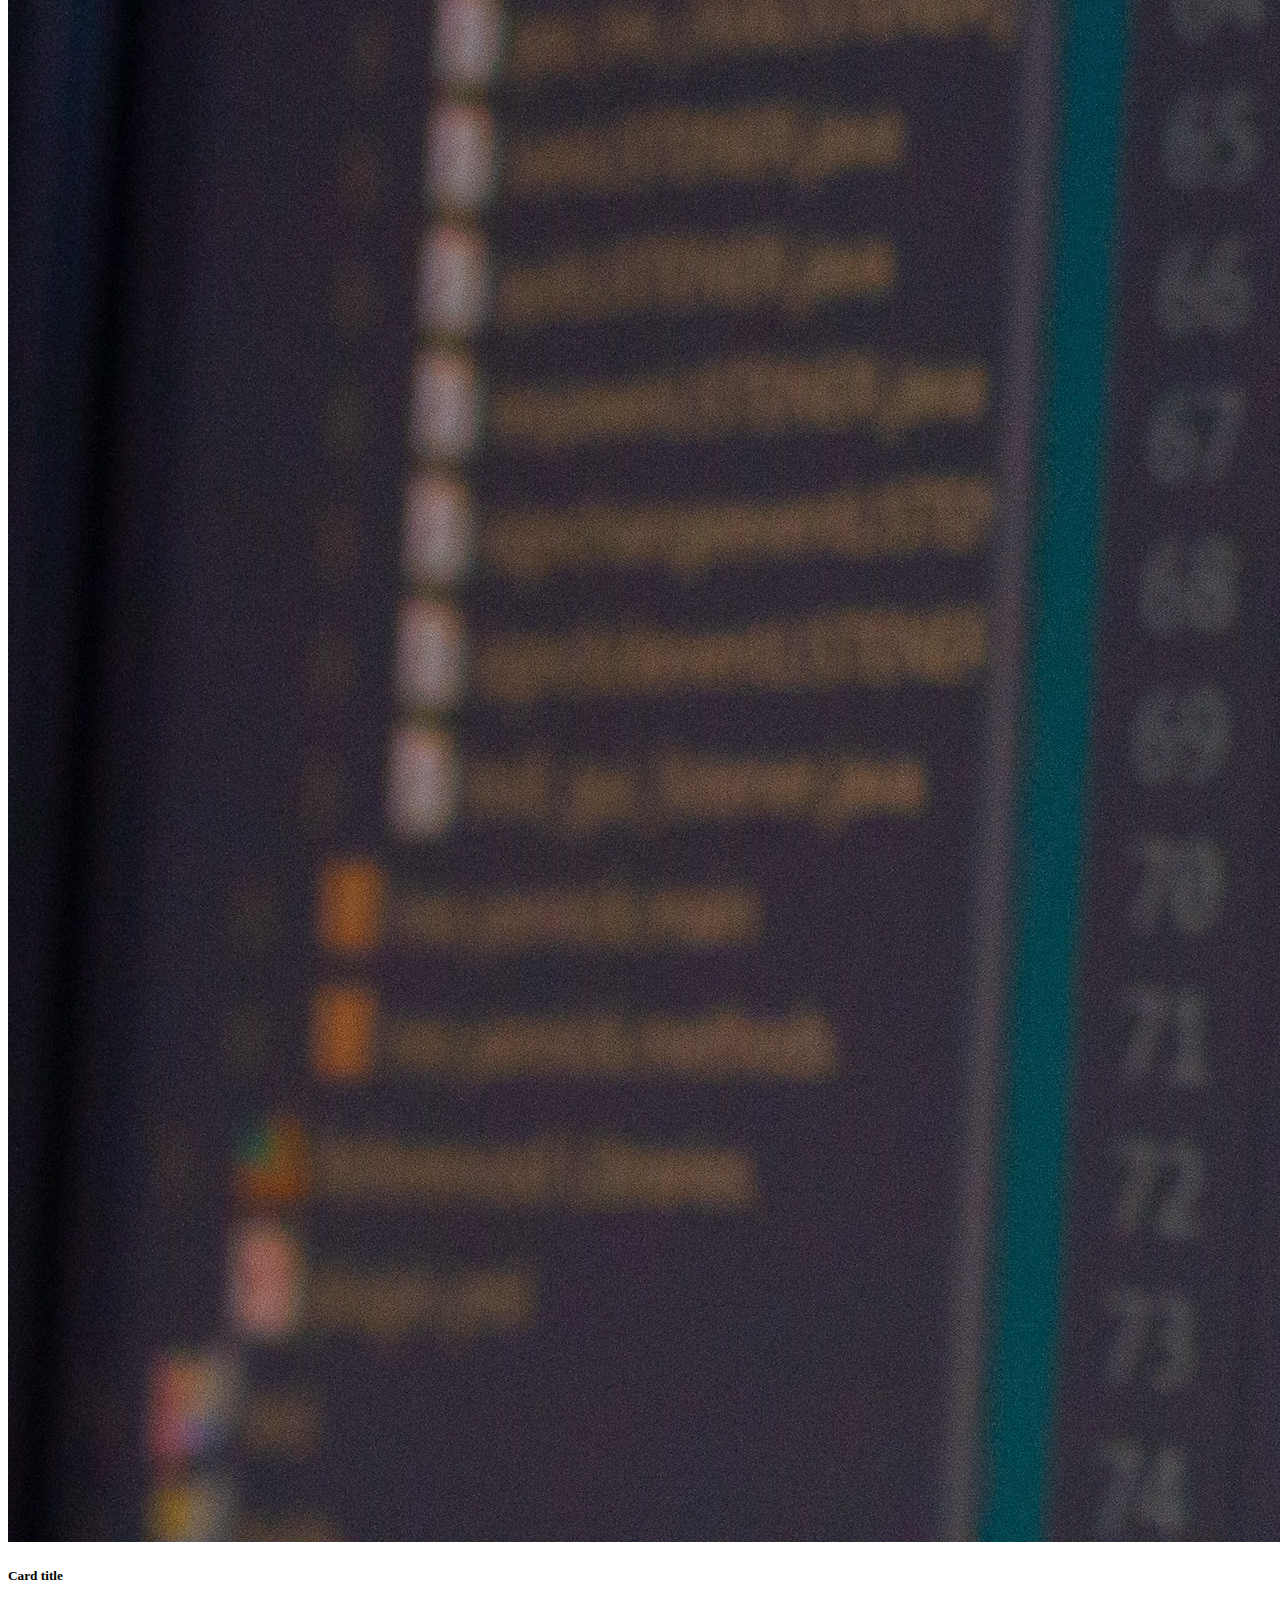
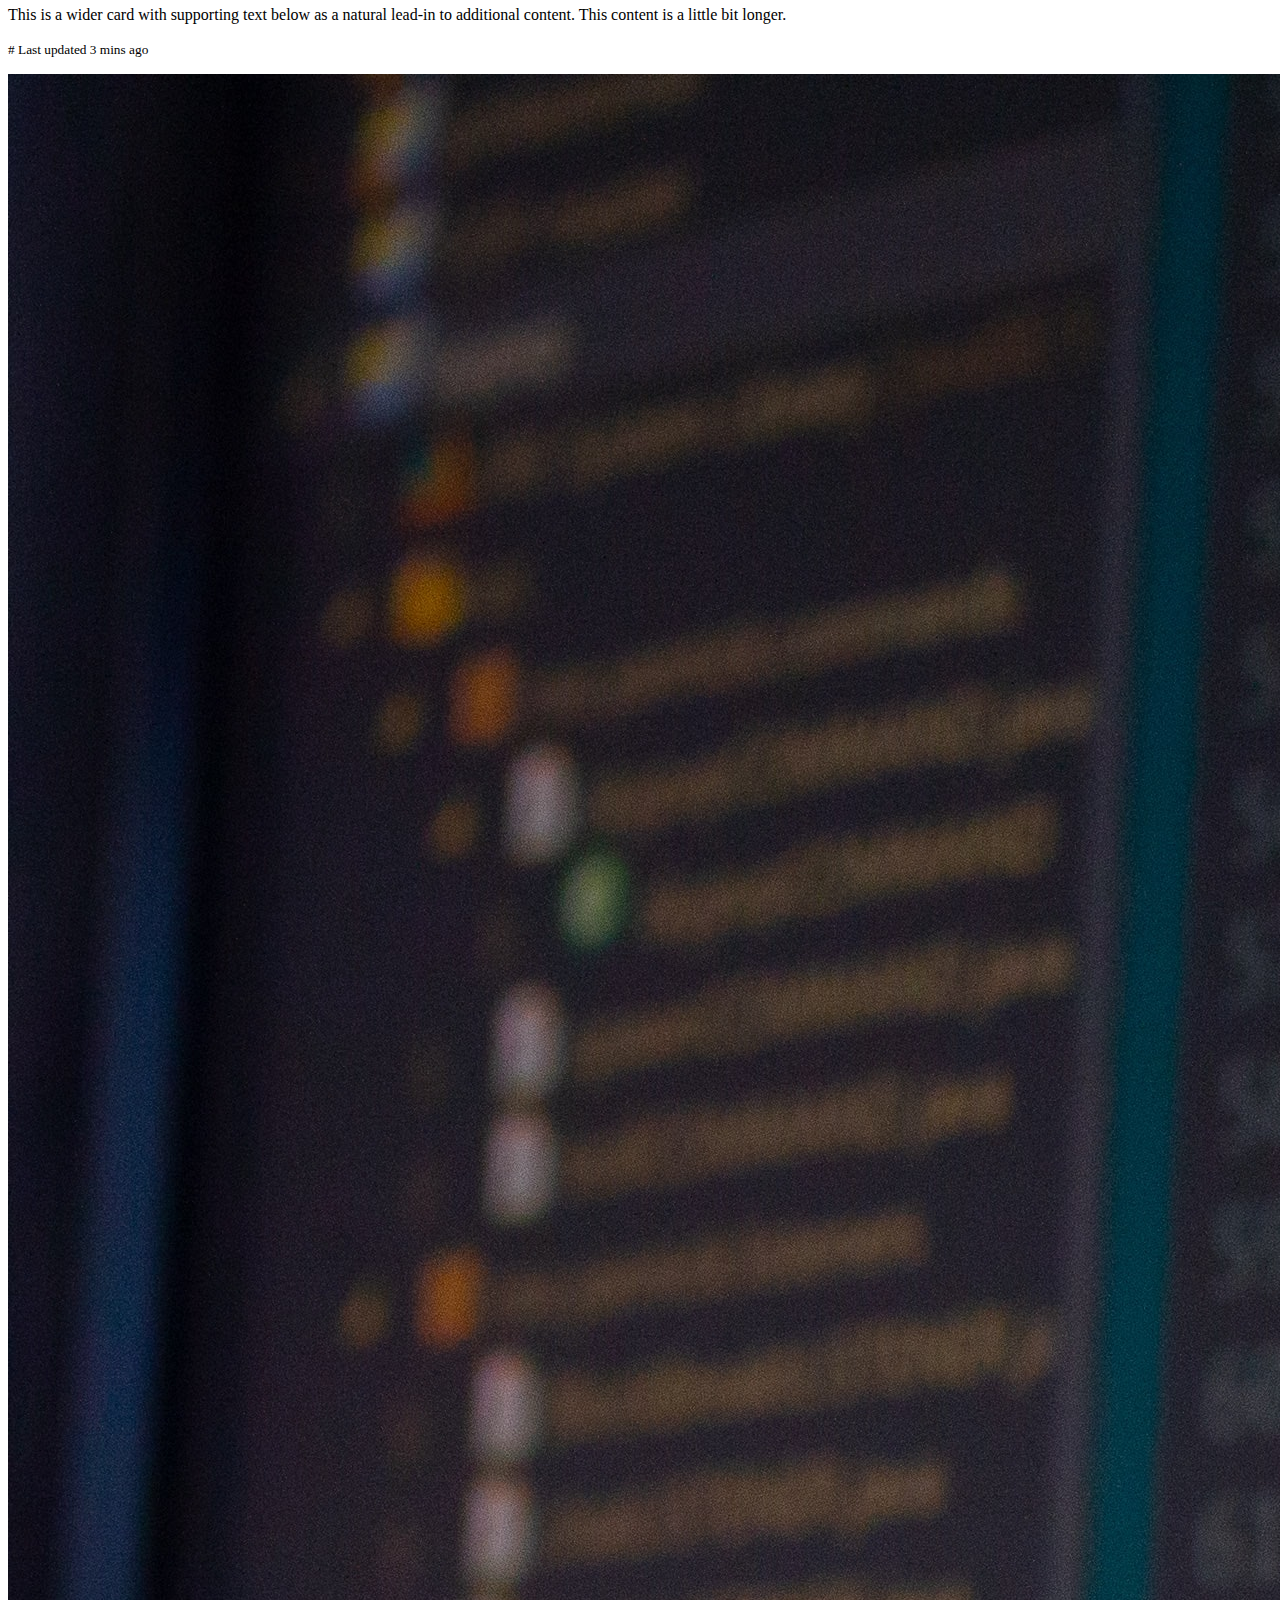
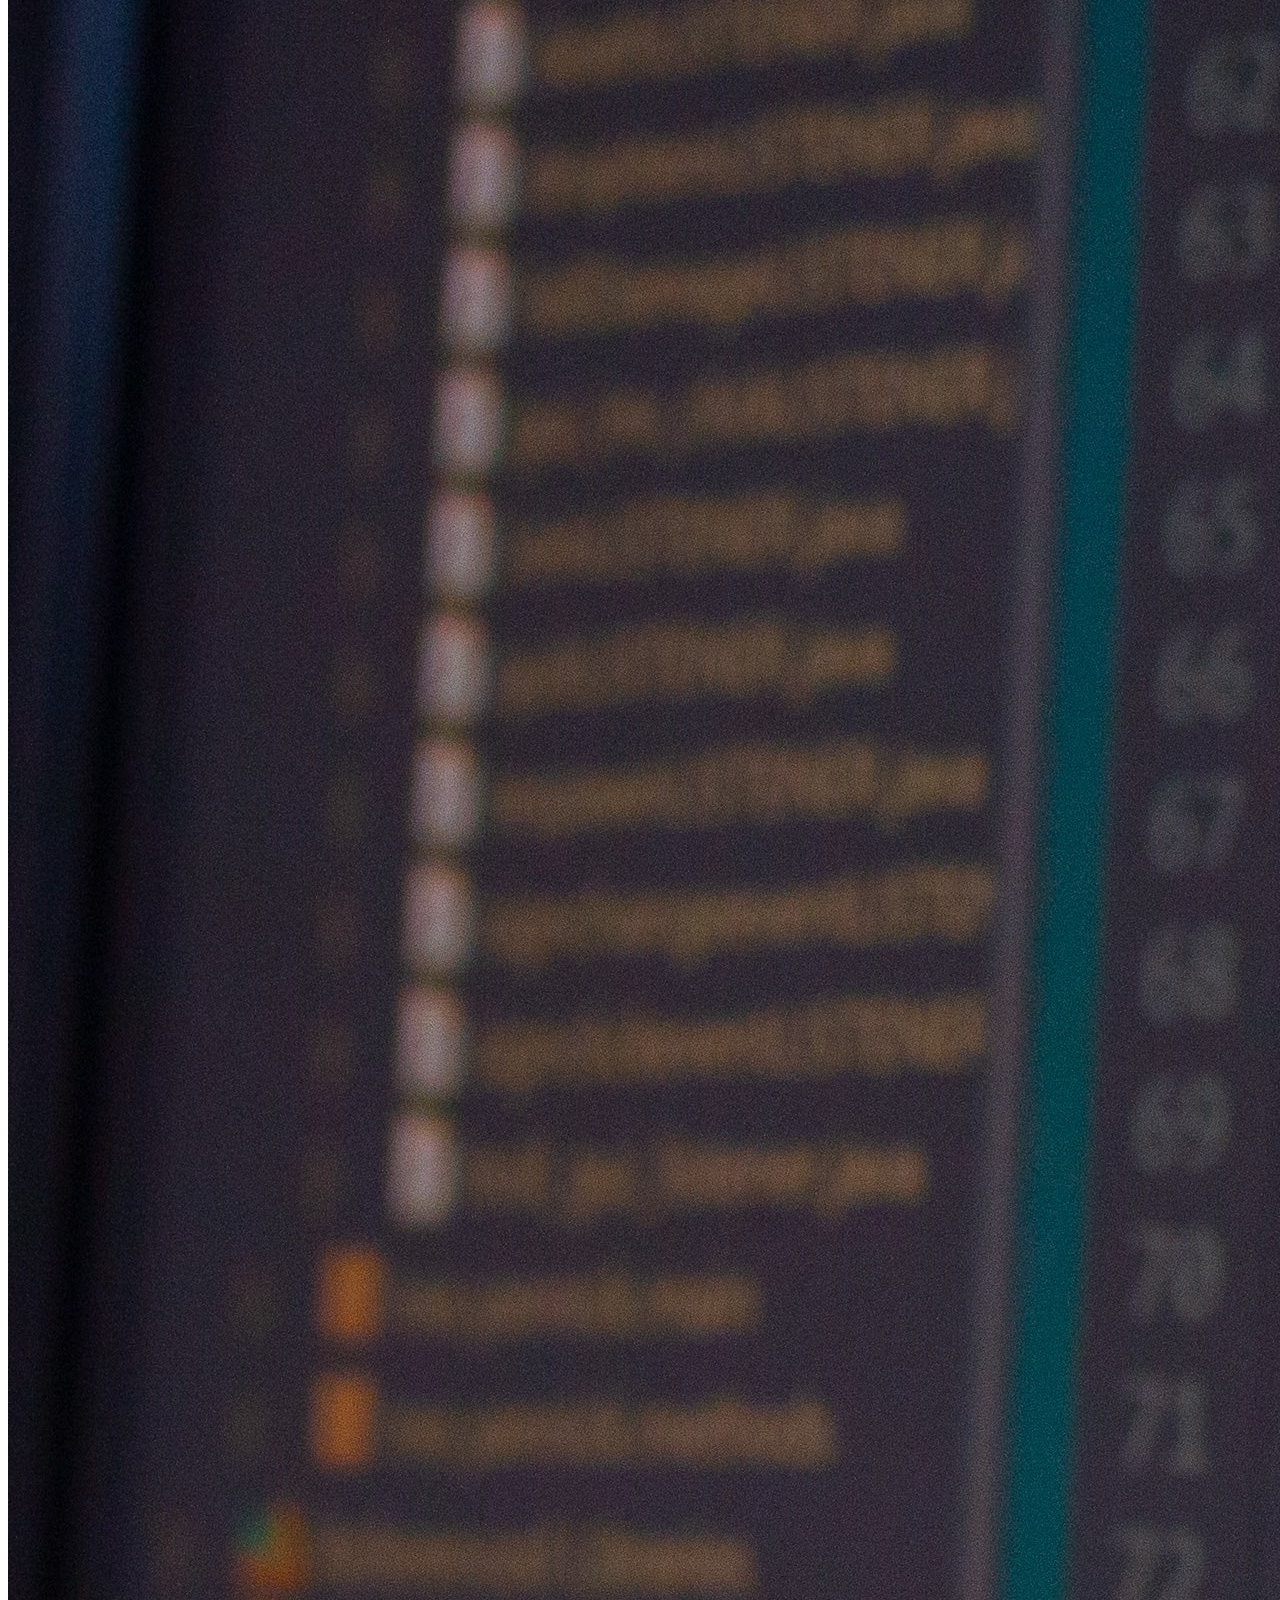
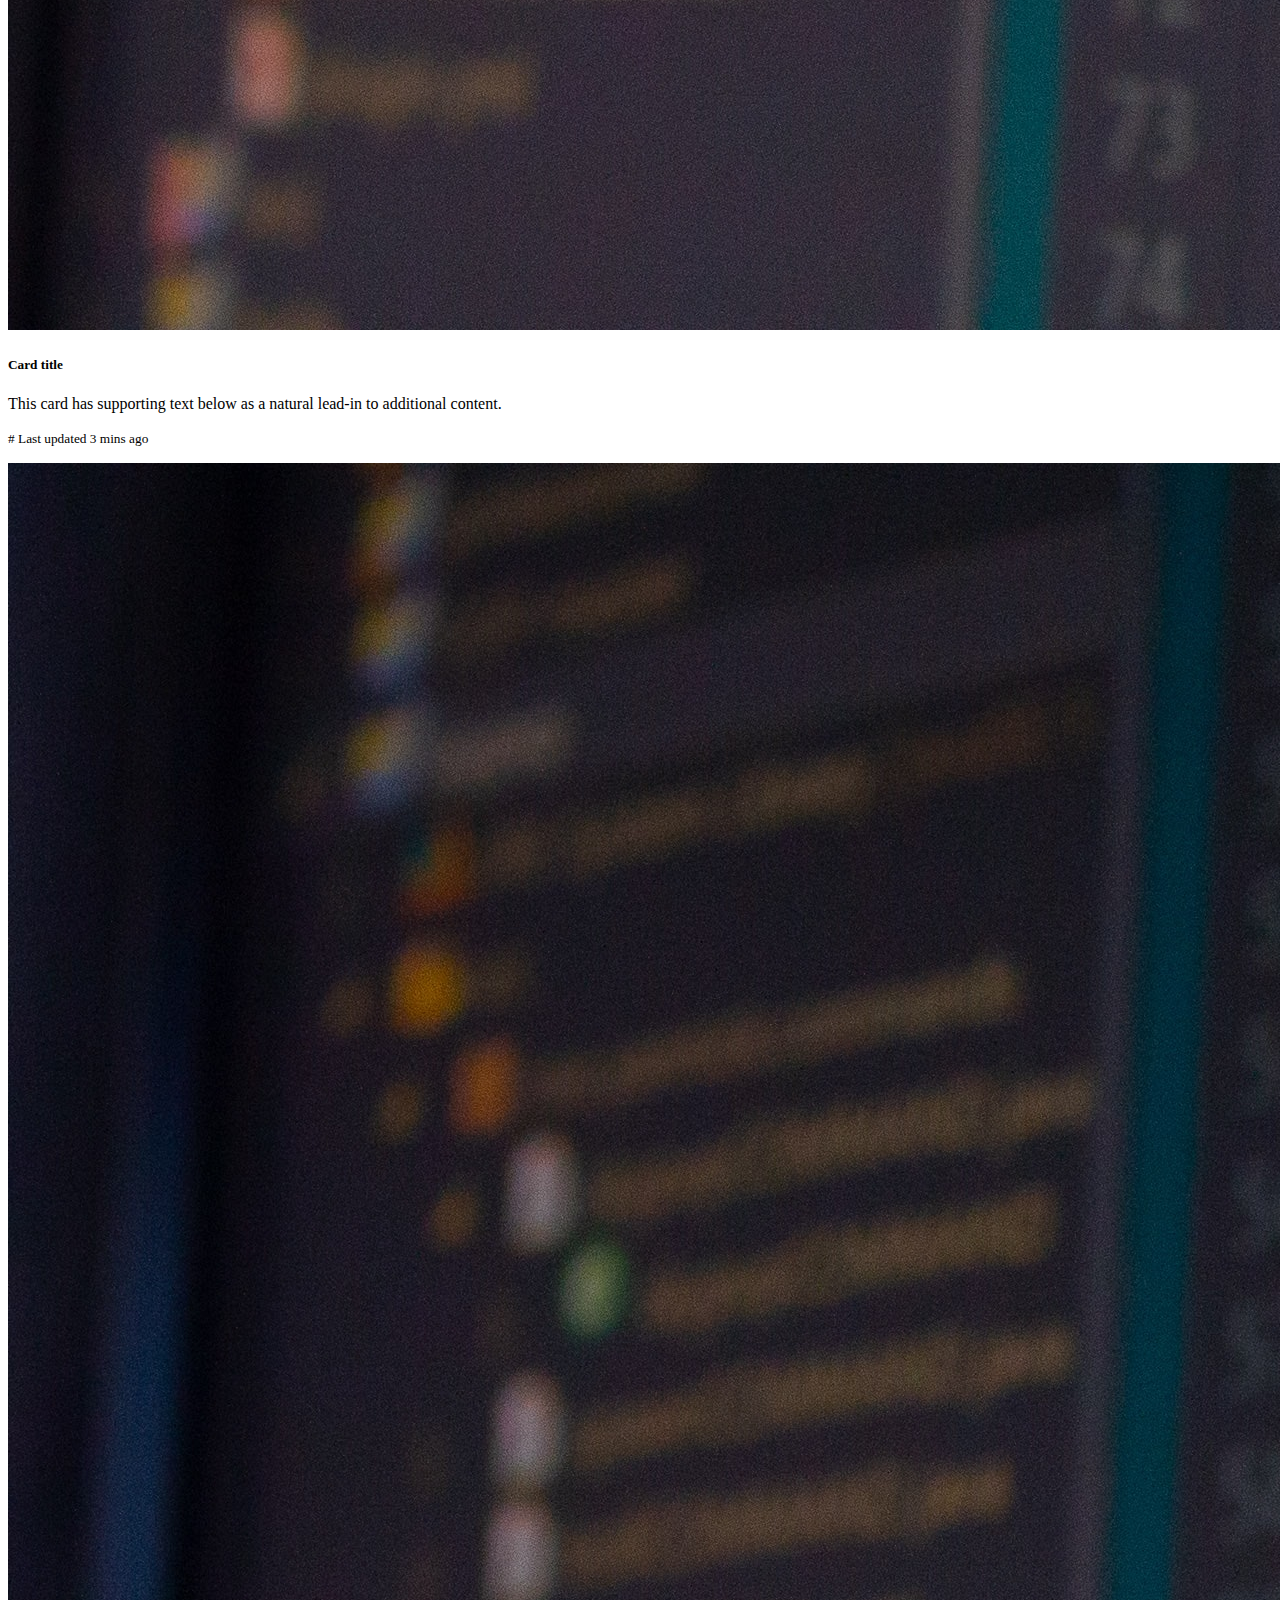
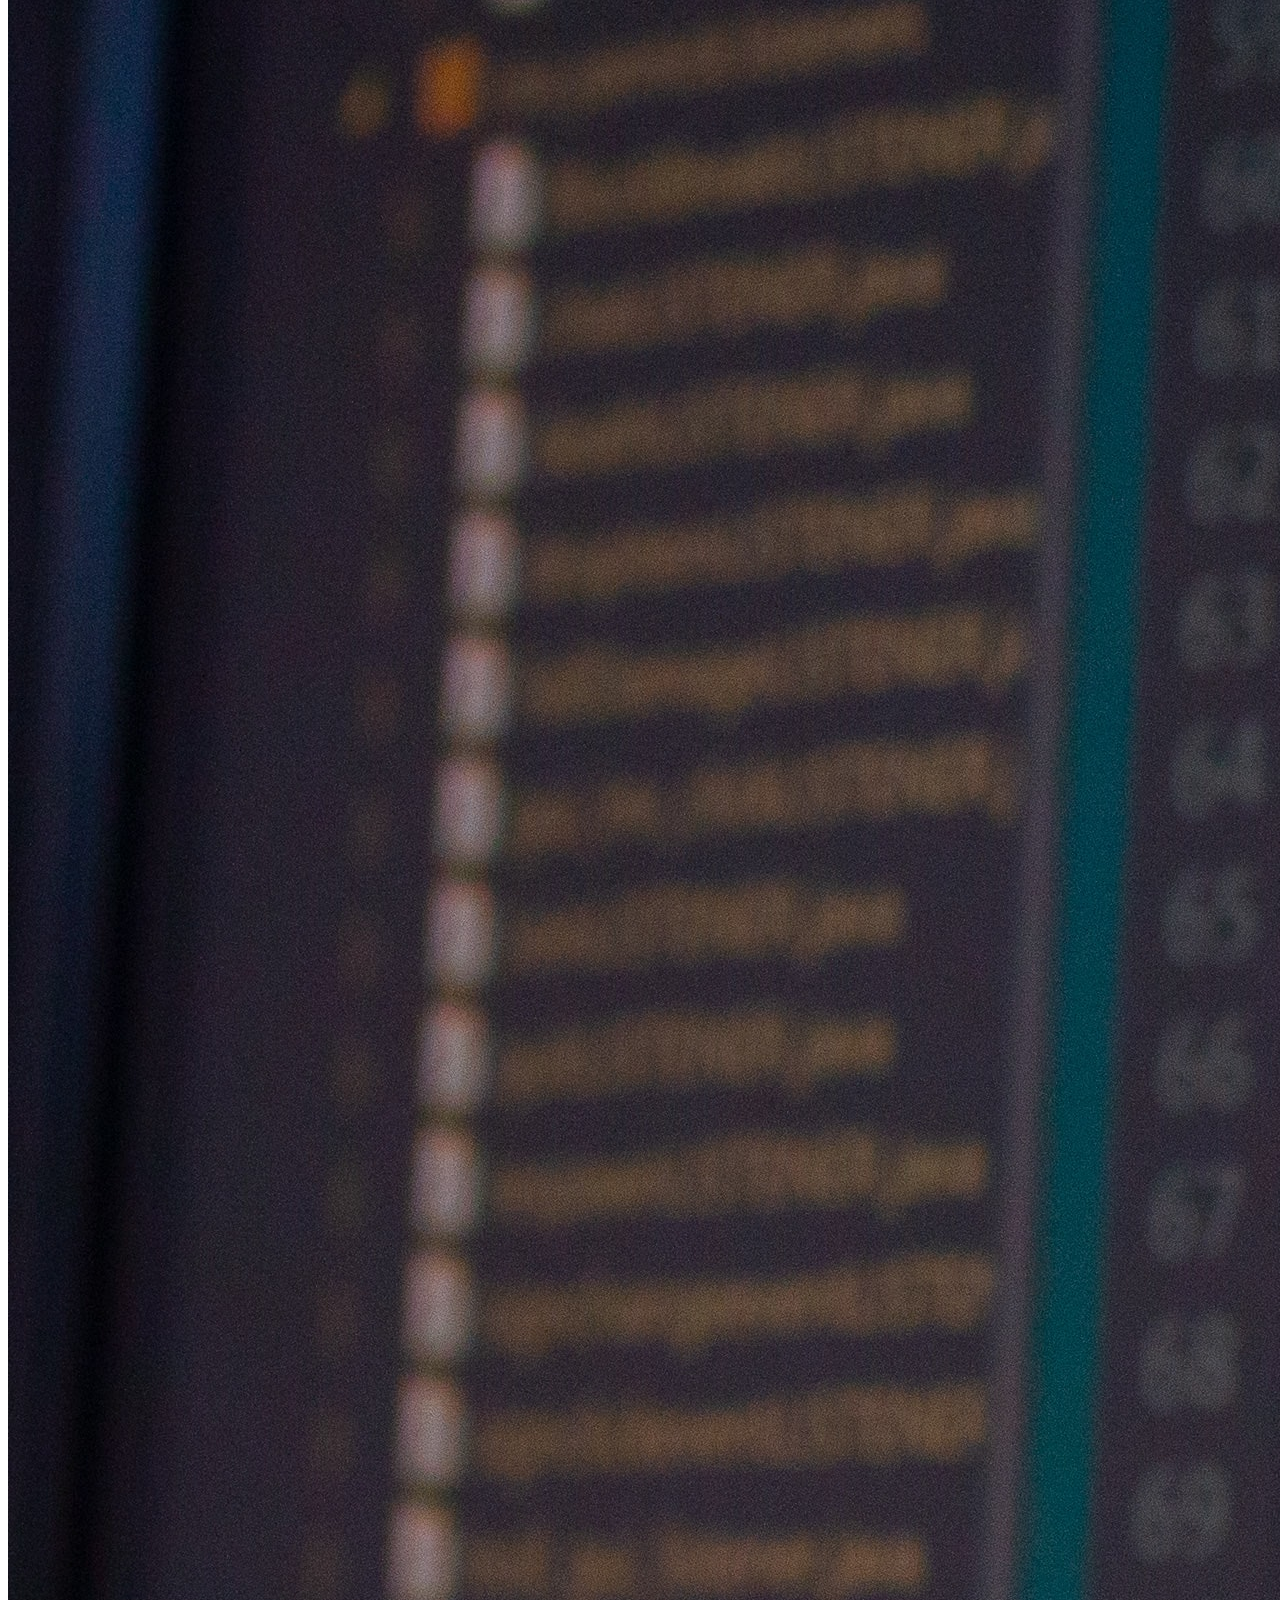
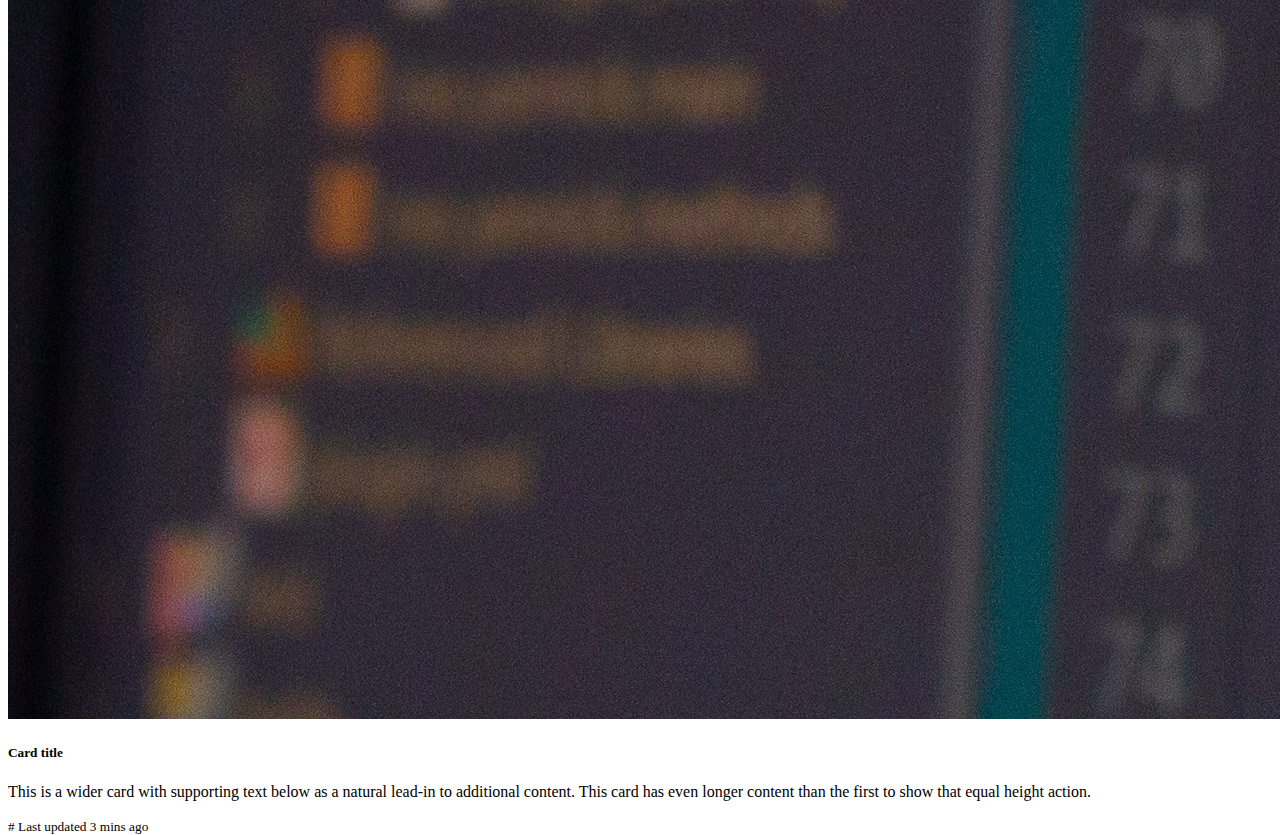
==== commit f47a1877: "memperbaiki responsifitas dgn menghapus footer dan perbaikan css" ====
--- a/index.html
+++ b/index.html
@@ -13,10 +13,10 @@
     <link rel="icon" href="sorce/img/server-web.png" />
     <title>Fortofolio</title>
   </head>
-  <body class="">
+  <body>
     <div class="navbar_">
       <nav class="navbar navbar-expand-lg navbar-light bg-light">
-        <div class="container-fluid container">
+        <div class="container-fluid container-lg">
           <a class="navbar-brand" href="#">Marsal</a>
           <button class="navbar-toggler" type="button" data-bs-toggle="collapse" data-bs-target="#navbarNav" aria-controls="navbarNav" aria-expanded="false" aria-label="Toggle navigation">
             <span class="navbar-toggler-icon"></span>
@@ -99,7 +99,7 @@
       <div class="cards mt-3 d-flex justify-content-center">
         <div class="row">
           <div class="col d-flex justify-content-center">
-            <div class="card p-2" style="width: 18rem">
+            <div class="card p-2 mb-3" style="width: 18rem">
               <img src="sorce/img/disainer-web.png" class="card-img-top border-dark rounded-3" alt="..." />
               <div class="card-body">
                 <h5 class="card-title text-center"><span style="color: #f72585">UI</span>/<span style="color: #00c2ff">UX</span><span style="color: #3051eb"> Design </span></h5>
@@ -108,7 +108,7 @@
             </div>
           </div>
           <div class="col d-flex justify-content-center">
-            <div class="card p-2" style="width: 18rem">
+            <div class="card p-2 mb-3" style="width: 18rem">
               <img src="sorce/img/server-web.png" class="card-img-top border-dark rounded-3" alt="..." />
               <div class="card-body">
                 <h5 class="card-title text-center"><span style="color: #3051eb"> Back-end </span></h5>
@@ -117,7 +117,7 @@
             </div>
           </div>
           <div class="col d-flex justify-content-center">
-            <div class="card p-2" style="width: 18rem">
+            <div class="card p-2 mb-3" style="width: 18rem">
               <img src="sorce/img/frond-end.png" class="card-img-top border-dark rounded-3" alt="..." />
               <div class="card-body">
                 <h5 class="card-title text-center"><span style="color: #3051eb"> Frond-end </span></h5>
@@ -165,7 +165,7 @@
     <!-- contact -->
 
     <!-- end of contact -->
-    <footer class="d-flex justify-content-center text-center">Copyright © 2022</footer>
+    <!-- <footer class="d-flex justify-content-center text-center">Copyright © 2022</footer> -->
     <!-- Optional JavaScript; choose one of the two! -->
 
     <!-- Option 1: Bootstrap Bundle with Popper -->
--- a/sorce/style.css
+++ b/sorce/style.css
@@ -4,14 +4,14 @@
 .header {
   margin-top: 200px;
 }
-.name {
-  /* Frame 2 */
+/* .name { */
+/* Frame 2 */
 
-  /* Auto layout */
+/* Auto layout */
 
-  /* width: 400px;
+/* width: 400px;
   height: 204px; */
-}
+/* } */
 .name_user .comment {
   /* Hello My Name Muammar Zaki. I’m a UI/UX Designer & Full stack Developer */
 
@@ -80,11 +80,11 @@
 
   /* background: linear-gradient(150.73deg, #4361ee 12.74%, rgba(67, 97, 238, 0) 106.24%); */
 }
-.about {
-  /* display: flex;
+/* .about { */
+/* display: flex;
   flex-direction: column;
   align-items: flex-start; */
-}
+/* } */
 .text_c {
   /* left: 600px;
   top: -200px;
@@ -109,12 +109,12 @@
   /* background-color: blue; */
 }
 
-.skill {
-  /* display: flex;
+/* .skill { */
+/* display: flex;
   flex-direction: column;
   align-items: center;
   padding: px; */
-}
+/* } */
 .kotak {
   width: 100px;
   height: 100px;
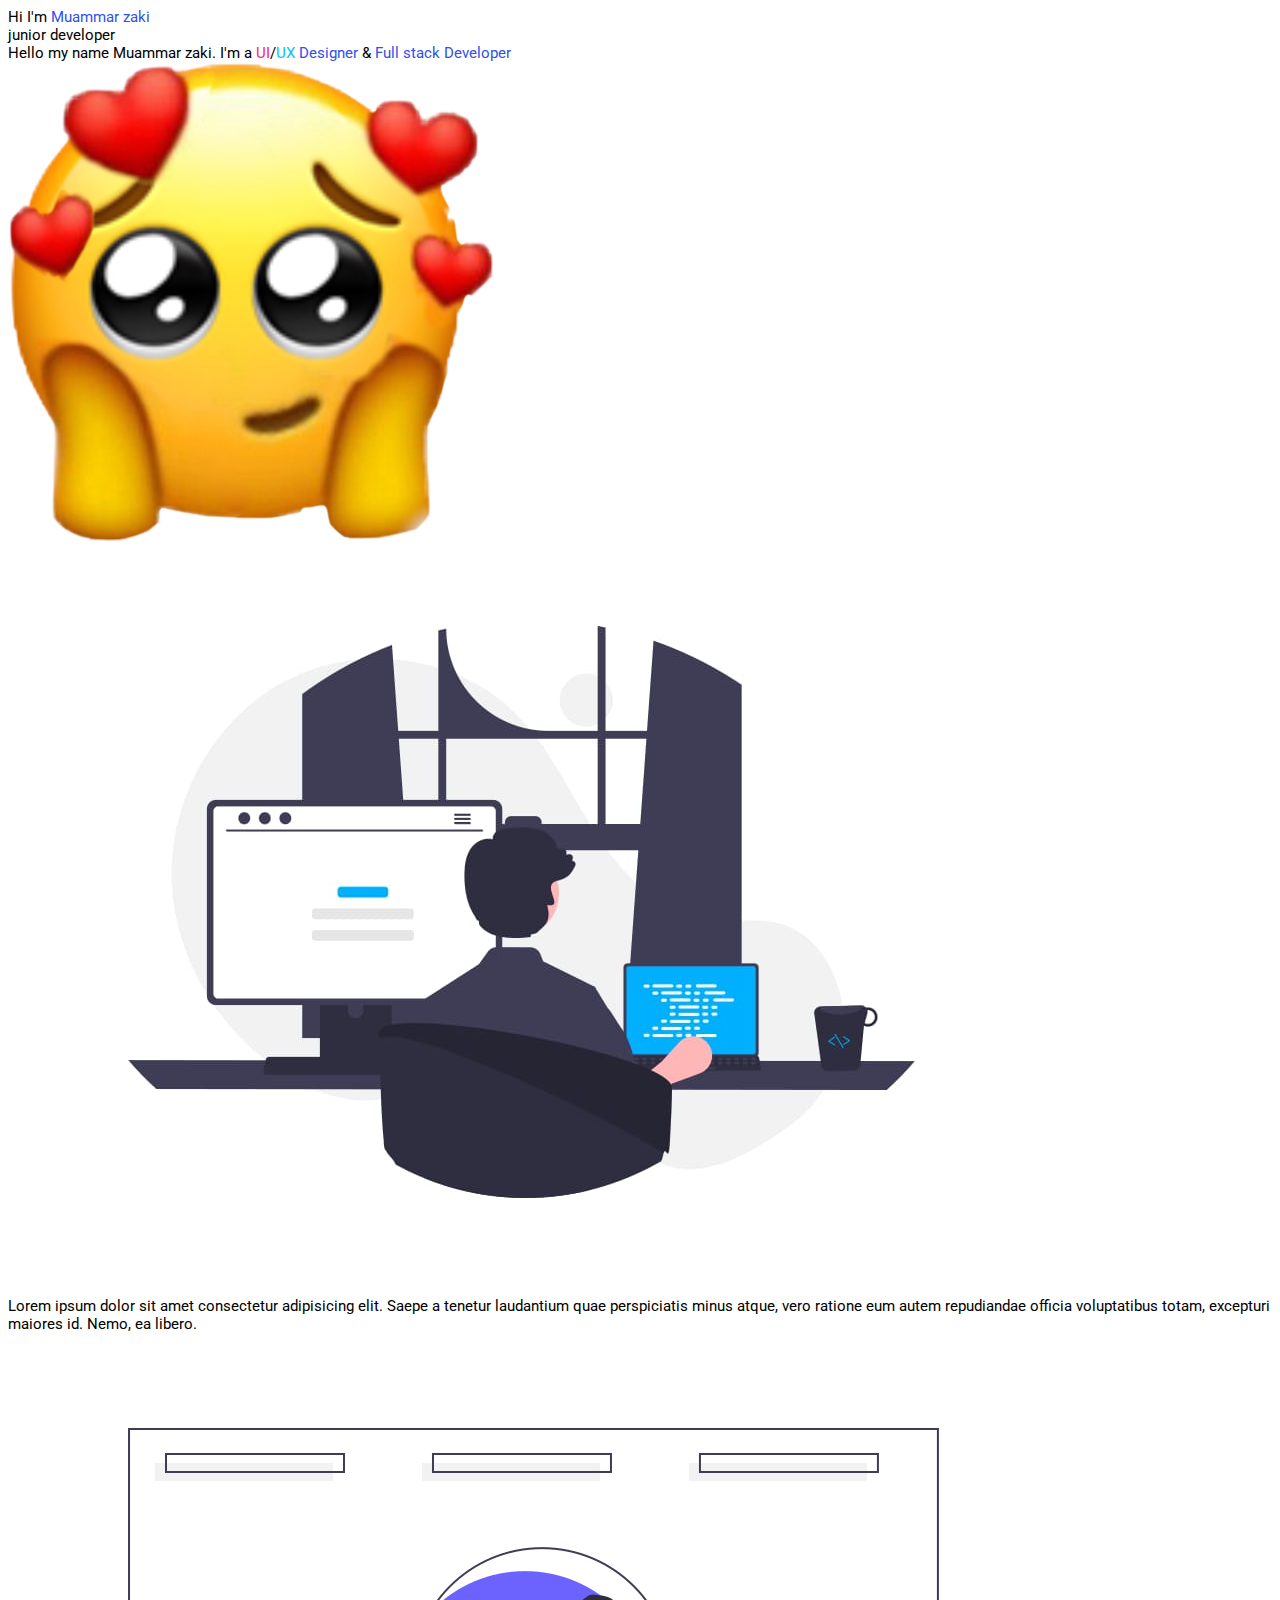
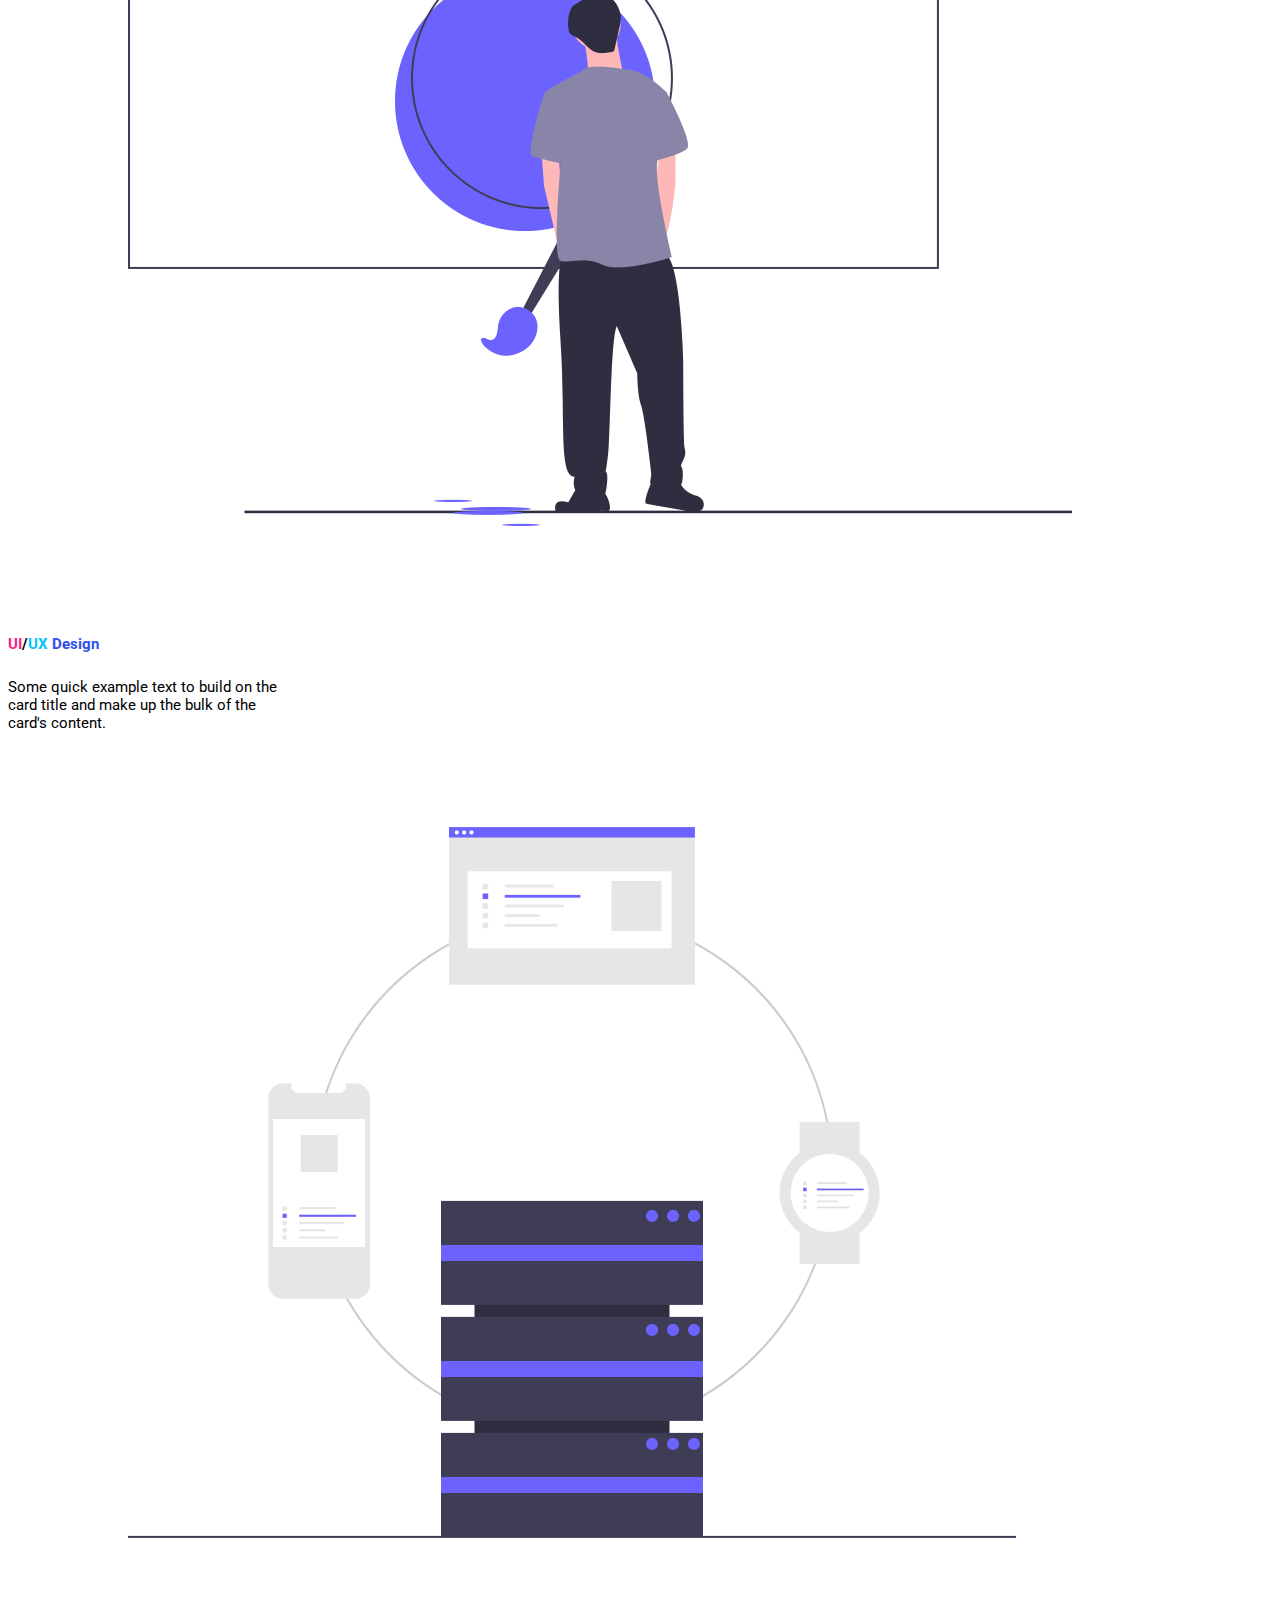
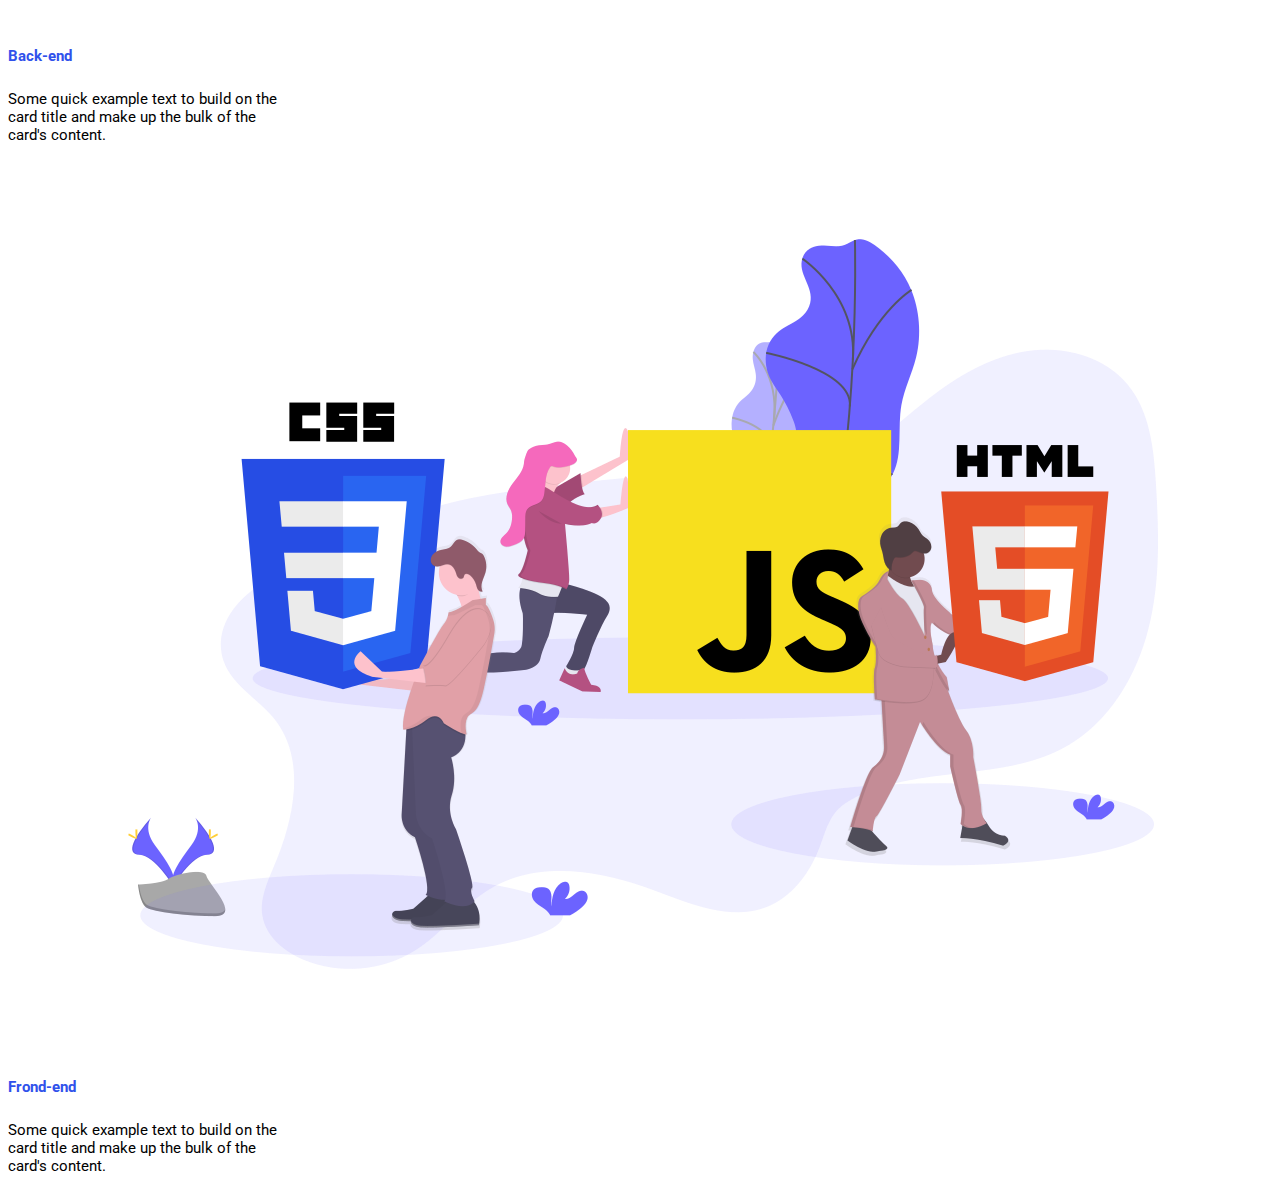
==== commit 268ab4af: "add responsive" ====
--- a/index.html
+++ b/index.html
@@ -1,105 +1,52 @@
 <!DOCTYPE html>
 <html lang="en">
   <head>
+    <!-- CSS only -->
+    <link rel="preconnect" href="https://fonts.googleapis.com" />
+    <link rel="preconnect" href="https://fonts.gstatic.com" crossorigin />
+    <link href="https://fonts.googleapis.com/css2?family=Roboto:ital,wght@0,500;1,400&family=Ubuntu&display=swap" rel="stylesheet" />
+    <link rel="stylesheet" href="sorce/style2.css" />
+    <link href="https://cdn.jsdelivr.net/npm/bootstrap@5.2.0/dist/css/bootstrap.min.css" rel="stylesheet" integrity="sha384-gH2yIJqKdNHPEq0n4Mqa/HGKIhSkIHeL5AyhkYV8i59U5AR6csBvApHHNl/vI1Bx" crossorigin="anonymous" />
     <meta charset="UTF-8" />
     <meta http-equiv="X-UA-Compatible" content="IE=edge" />
     <meta name="viewport" content="width=device-width, initial-scale=1.0" />
-    <link href="https://cdn.jsdelivr.net/npm/bootstrap@5.1.3/dist/css/bootstrap.min.css" rel="stylesheet" integrity="sha384-1BmE4kWBq78iYhFldvKuhfTAU6auU8tT94WrHftjDbrCEXSU1oBoqyl2QvZ6jIW3" crossorigin="anonymous" />
-    <link rel="preconnect" href="https://fonts.googleapis.com" />
-    <link rel="preconnect" href="https://fonts.gstatic.com" crossorigin />
-    <link href="https://fonts.googleapis.com/css2?family=Poppins:wght@700&display=swap" rel="stylesheet" />
-    <!-- <link rel="stylesheet" href="style.css" /> -->
-    <link rel="stylesheet" href="sorce/style.css" />
-    <link rel="icon" href="sorce/img/server-web.png" />
-    <title>Fortofolio</title>
+    <title>My portofolio</title>
   </head>
   <body>
-    <div class="navbar_">
-      <nav class="navbar navbar-expand-lg navbar-light bg-light">
-        <div class="container-fluid container-lg">
-          <a class="navbar-brand" href="#">Marsal</a>
-          <button class="navbar-toggler" type="button" data-bs-toggle="collapse" data-bs-target="#navbarNav" aria-controls="navbarNav" aria-expanded="false" aria-label="Toggle navigation">
-            <span class="navbar-toggler-icon"></span>
-          </button>
-          <div class="collapse navbar-collapse justify-content-end" id="navbarNav">
-            <ul class="navbar-nav">
-              <li class="nav-item mx-2">
-                <a class="nav-link active" aria-current="page" href="#">Home</a>
-              </li>
-              <li class="nav-item mx-2">
-                <a class="nav-link" href="#">My Project</a>
-              </li>
-              <li class="nav-item mx-2">
-                <a class="nav-link" href="#">Galeri</a>
-              </li>
-              <li class="nav-item mx-2">
-                <a class="nav-link" href="#">WEB-Game</a>
-              </li>
-            </ul>
-          </div>
-        </div>
-      </nav>
-    </div>
-    <!-- header -->
-    <div class="header container-lg container-fluid">
-      <div class="row">
-        <div class="col">
-          <div class="name">
-            <div class="name_user">
-              <p class="name_h">Hi I'm <span style="color: #3051eb"> Muammar zaki </span></p>
-              <p class="name_c text-start">junior developer</p>
+    <!-- <h1>hello world</h1> -->
+    <div class="container-fluid">
+      <div class="container">
+        <!-- row 1 -->
+        <div class="row mt-3">
+          <div class="col-md-6 align-self-center">
+            <div class="desk_name mt-4 text-center text-md-start">
+              <section class="#">Hi I'm <span style="color: #3051eb"> Muammar zaki </span></section>
+              <section class="#">junior developer</section>
               <div class="comment">
-                <p>Hello My Name Muammar Zaki. I'm a <span style="color: #f72585">UI</span>/<span style="color: #00c2ff">UX</span><span style="color: #3051eb"> Designer </span>&<span style="color: #3051eb"> Full stack Developer </span></p>
+                <section>
+                  Hello my name Muammar zaki. I'm a <span style="color: #f72585">UI</span>/<span style="color: #00c2ff">UX</span><span style="color: #3051eb"> Designer </span>&<span style="color: #3051eb"> Full stack Developer </span>
+                </section>
               </div>
             </div>
           </div>
-        </div>
-        <div class="col">
-          <div class="blops">
-            <svg viewBox="0 0 200 200" xmlns="http://www.w3.org/2000/svg">
-              <path
-                fill="#FF0066"
-                d="M40,-51.6C51.9,-37.7,61.7,-25.1,65.8,-10.3C70,4.5,68.5,21.6,60.3,33.8C52,45.9,37,53.1,20.5,61.2C4,69.3,-13.9,78.3,-31.7,76.4C-49.5,74.5,-67.3,61.8,-75.6,44.9C-84,27.9,-82.9,6.7,-79.4,-14.2C-75.9,-35.1,-70,-55.7,-56.3,-69.3C-42.7,-82.9,-21.3,-89.6,-3.6,-85.2C14,-80.9,28.1,-65.5,40,-51.6Z"
-                transform="translate(100 100)"
-              />
-            </svg>
+          <div class="col-md-6 offside-1 order-md-last order-first img_portofolio">
+            <!-- img -->
+            <img sizes="" src="sorce/img/135 Sunflower Tattoo Ideas - [Best Rated Designs in 2021].png" class="img-thumbnail img-fluid rounded-circle" alt="foto" />
           </div>
         </div>
-      </div>
-    </div>
-    <!-- end of header -->
-    <!-- About -->
-    <div class="container container-sm m-3">
-      <div class="about">
-        <div class="row">
-          <div class="col d-flex justify-content-center">
-            <div class="img_about d-flex justify-content-sm-end">
-              <img src="sorce/img/progback.jpeg" alt="" srcset="" />
-            </div>
+        <!-- baris ke 2 -->
+        <div class="row mt-5">
+          <div class="col-md-6">
+            <img class="img-fluid" src="sorce/img/progback.jpeg" alt="" sizes="" srcset="" />
           </div>
-          <div class="col">
-            <div class="text_c align-self-center">
-              <div class="about_c">
-                <h2 class="text-center text-sm-start">About</h2>
-              </div>
-              <p class="about_co text-center text-sm-start" style="font-size: 18px">
-                Lorem ipsum dolor sit amet, consectetur adipiscing elit. Auctor mattis non amet, purus non neque. Rhoncus velit velit leo tincidunt bibendum neque. Nulla quis diam quis lorem quis. Sed eu malesuada odio egestas.
-              </p>
-            </div>
+          <div class="col text-center text-md-start align-self-center mx-md-3">
+            <p>Lorem ipsum dolor sit amet consectetur adipisicing elit. Saepe a tenetur laudantium quae perspiciatis minus atque, vero ratione eum autem repudiandae officia voluptatibus totam, excepturi maiores id. Nemo, ea libero.</p>
           </div>
         </div>
-      </div>
-    </div>
-    <!-- end of about -->
-    <!-- skill -->
-
-    <div class="skill container container-sm">
-      <h2 class="skill-text text-sm-center d-flex justify-content-center">My specialize</h2>
-
-      <div class="cards mt-3 d-flex justify-content-center">
-        <div class="row">
-          <div class="col d-flex justify-content-center">
-            <div class="card p-2 mb-3" style="width: 18rem">
+        <!-- baris ke 3 -->
+        <div class="mt-5 d-flex justify-content-around">
+          <div class="mb-3 mt-3">
+            <div class="card" style="width: 18rem">
               <img src="sorce/img/disainer-web.png" class="card-img-top border-dark rounded-3" alt="..." />
               <div class="card-body">
                 <h5 class="card-title text-center"><span style="color: #f72585">UI</span>/<span style="color: #00c2ff">UX</span><span style="color: #3051eb"> Design </span></h5>
@@ -107,8 +54,9 @@
               </div>
             </div>
           </div>
-          <div class="col d-flex justify-content-center">
-            <div class="card p-2 mb-3" style="width: 18rem">
+
+          <div class="mb-3 mt-3">
+            <div class="card" style="width: 18rem">
               <img src="sorce/img/server-web.png" class="card-img-top border-dark rounded-3" alt="..." />
               <div class="card-body">
                 <h5 class="card-title text-center"><span style="color: #3051eb"> Back-end </span></h5>
@@ -116,8 +64,9 @@
               </div>
             </div>
           </div>
-          <div class="col d-flex justify-content-center">
-            <div class="card p-2 mb-3" style="width: 18rem">
+
+          <div class="mb-3 mt-3">
+            <div class="card" style="width: 18rem">
               <img src="sorce/img/frond-end.png" class="card-img-top border-dark rounded-3" alt="..." />
               <div class="card-body">
                 <h5 class="card-title text-center"><span style="color: #3051eb"> Frond-end </span></h5>
@@ -128,53 +77,10 @@
         </div>
       </div>
     </div>
-    <!-- end of skill? -->
-    <!-- my Project -->
-    <div class="project">
-      <div class="container container-lg text-center">
-        <h3 class="">My Project</h3>
-        <div class="card-group">
-          <div class="card mx-sm-2 shadow-sm p-3 mb-5 bg-body rounded">
-            <img src="sorce/img/codingpath.jpg" class="card-img-top" alt="..." />
-            <div class="card-body">
-              <h5 class="card-title">Card title</h5>
-              <p class="card-text">This is a wider card with supporting text below as a natural lead-in to additional content. This content is a little bit longer.</p>
-              <p class="card-text text-start position-absolute bottom-0 start-0 m-2"><small class="text-muted"># Last updated 3 mins ago</small></p>
-            </div>
-          </div>
-          <div class="card mx-sm-2 shadow-sm p-3 mb-5 bg-body rounded">
-            <img src="sorce/img/codingpath.jpg" class="card-img-top" alt="..." />
-            <div class="card-body">
-              <h5 class="card-title">Card title</h5>
-              <p class="card-text">This card has supporting text below as a natural lead-in to additional content.</p>
-              <p class="card-text text-start position-absolute bottom-0 start-0 m-2"><small class="text-muted"># Last updated 3 mins ago</small></p>
-            </div>
-          </div>
-          <div class="card mx-sm-2 shadow-sm p-3 mb-5 bg-body rounded">
-            <img src="sorce/img/codingpath.jpg" class="card-img-top" alt="..." />
-            <div class="card-body">
-              <h5 class="card-title">Card title</h5>
-              <p class="card-text">This is a wider card with supporting text below as a natural lead-in to additional content. This card has even longer content than the first to show that equal height action.</p>
-              <p class="card-text text-start position-absolute bottom-0 start-0 m-2"><small class="text-muted"># Last updated 3 mins ago</small></p>
-            </div>
-          </div>
-        </div>
-      </div>
-    </div>
-    <!-- end of project? -->
-    <!-- contact -->
 
-    <!-- end of contact -->
-    <!-- <footer class="d-flex justify-content-center text-center">Copyright © 2022</footer> -->
-    <!-- Optional JavaScript; choose one of the two! -->
+    <!-- baris ke 4 -->
 
-    <!-- Option 1: Bootstrap Bundle with Popper -->
-    <script src="https://cdn.jsdelivr.net/npm/bootstrap@5.1.3/dist/js/bootstrap.bundle.min.js" integrity="sha384-ka7Sk0Gln4gmtz2MlQnikT1wXgYsOg+OMhuP+IlRH9sENBO0LRn5q+8nbTov4+1p" crossorigin="anonymous"></script>
-
-    <!-- Option 2: Separate Popper and Bootstrap JS -->
-    <!--
-    <script src="https://cdn.jsdelivr.net/npm/@popperjs/core@2.10.2/dist/umd/popper.min.js" integrity="sha384-7+zCNj/IqJ95wo16oMtfsKbZ9ccEh31eOz1HGyDuCQ6wgnyJNSYdrPa03rtR1zdB" crossorigin="anonymous"></script>
-    <script src="https://cdn.jsdelivr.net/npm/bootstrap@5.1.3/dist/js/bootstrap.min.js" integrity="sha384-QJHtvGhmr9XOIpI6YVutG+2QOK9T+ZnN4kzFN1RtK3zEFEIsxhlmWl5/YESvpZ13" crossorigin="anonymous"></script>
-    -->
+    <!-- JavaScript Bundle with Popper -->
+    <script src="https://cdn.jsdelivr.net/npm/bootstrap@5.2.0/dist/js/bootstrap.bundle.min.js" integrity="sha384-A3rJD856KowSb7dwlZdYEkO39Gagi7vIsF0jrRAoQmDKKtQBHUuLZ9AsSv4jD4Xa" crossorigin="anonymous"></script>
   </body>
 </html>
--- a/sorce/style2.css
+++ b/sorce/style2.css
@@ -0,0 +1,9 @@
+* {
+  font-family: roboto, sans-serif;
+  font-size: 15px;
+}
+@media (max-width: 1025px) {
+  .desk-name {
+    font-size: 50px;
+  }
+}
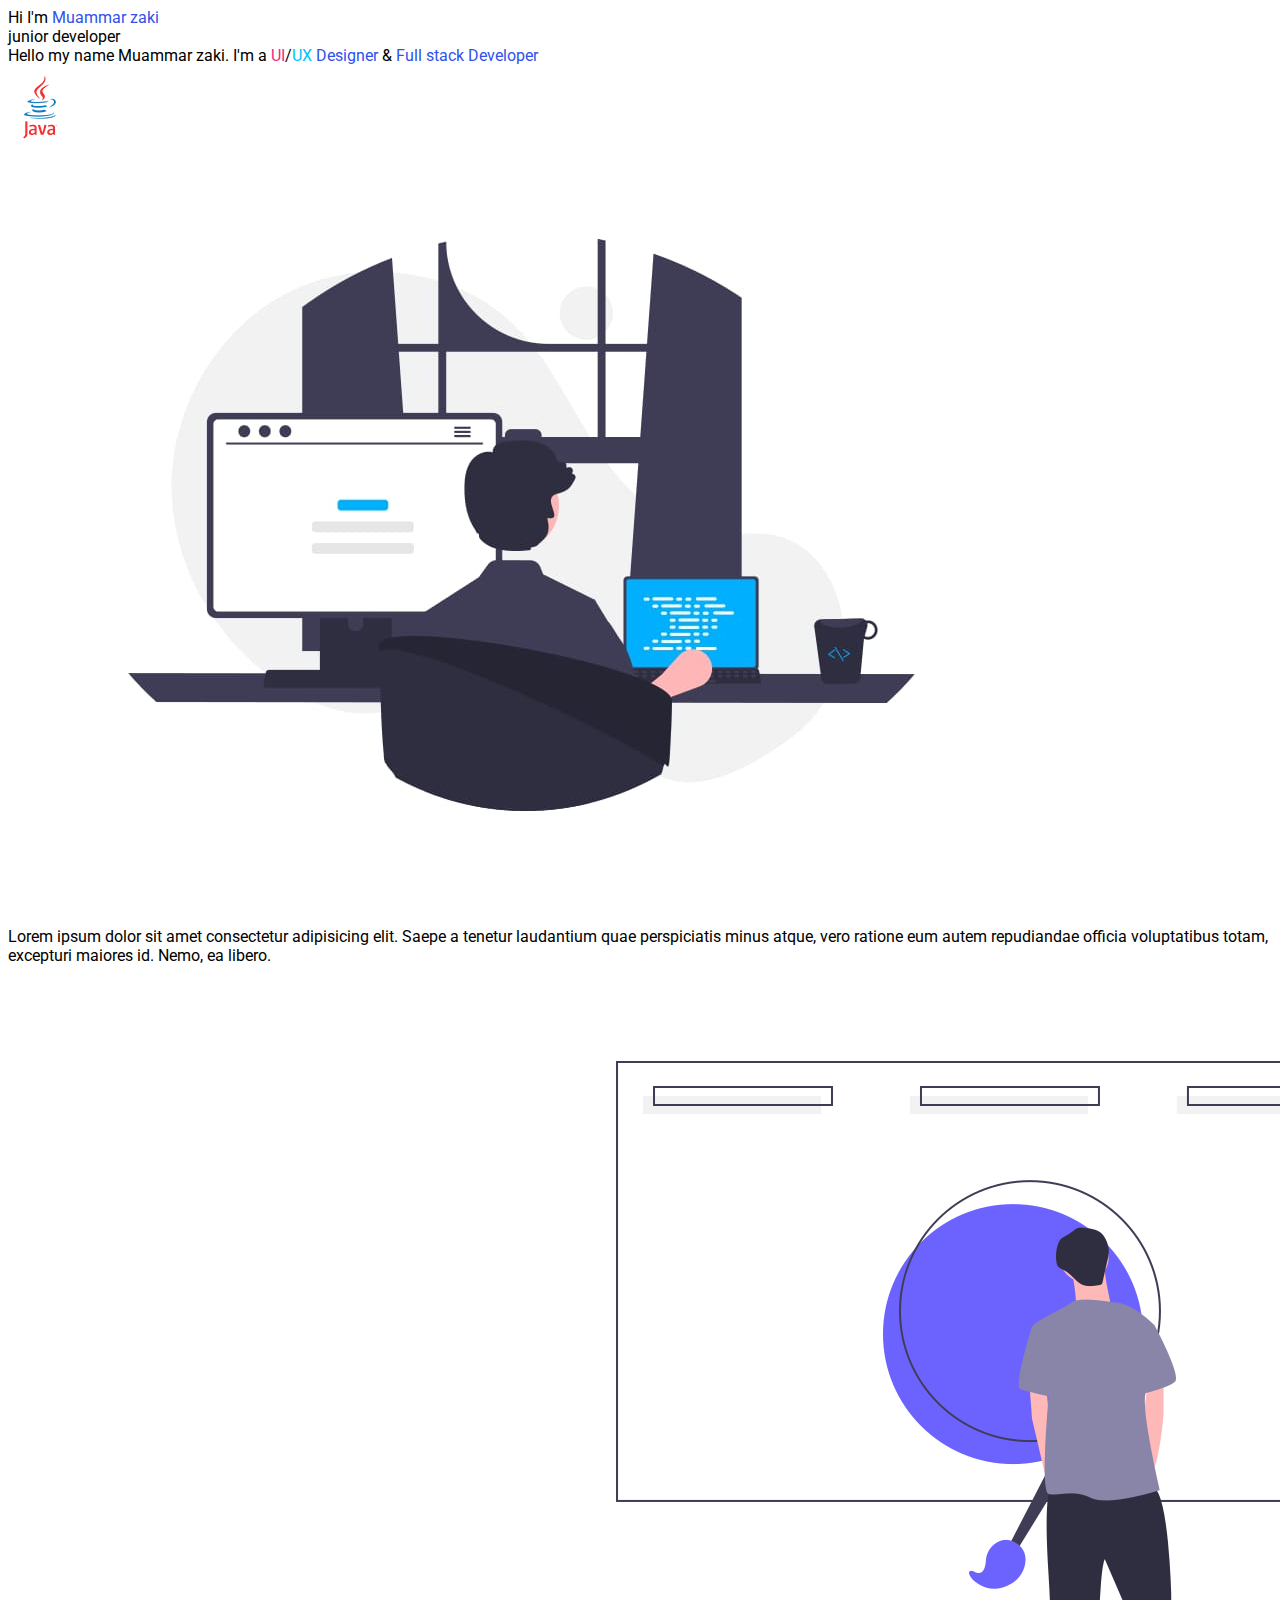
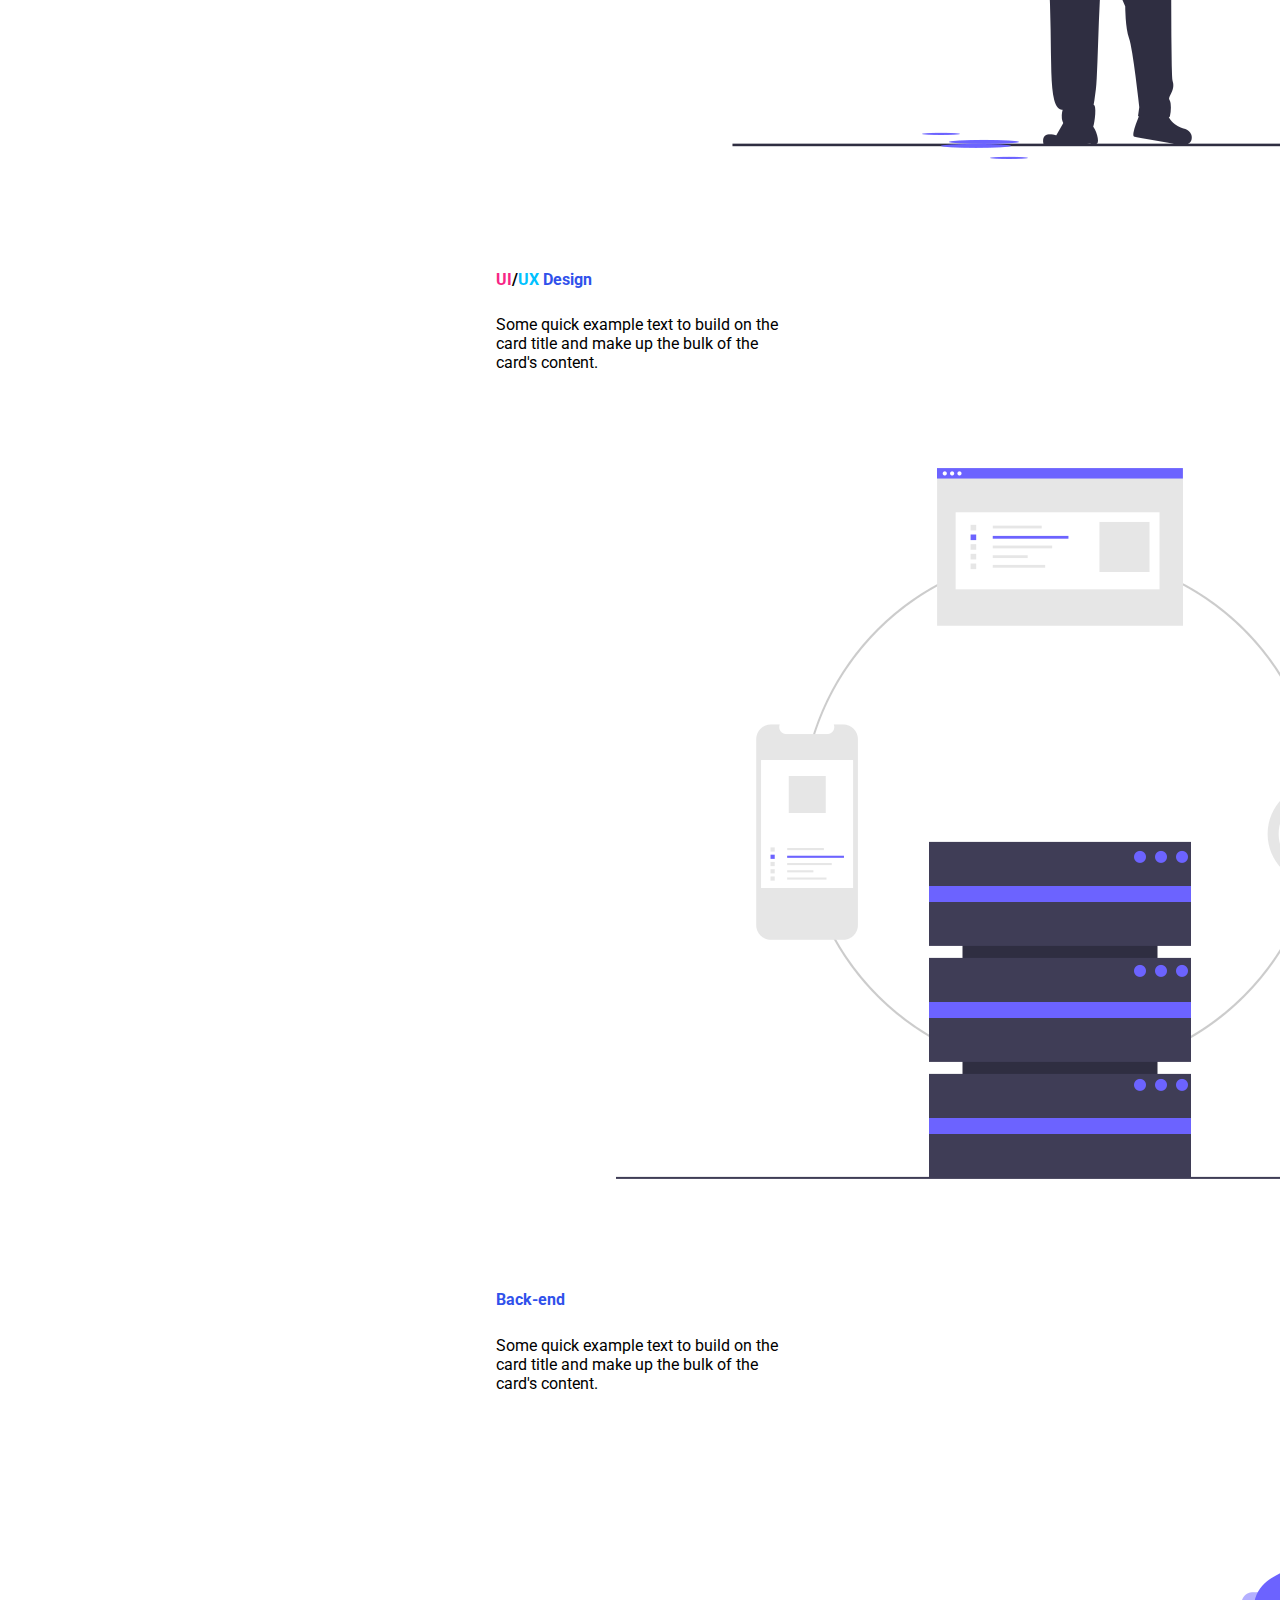
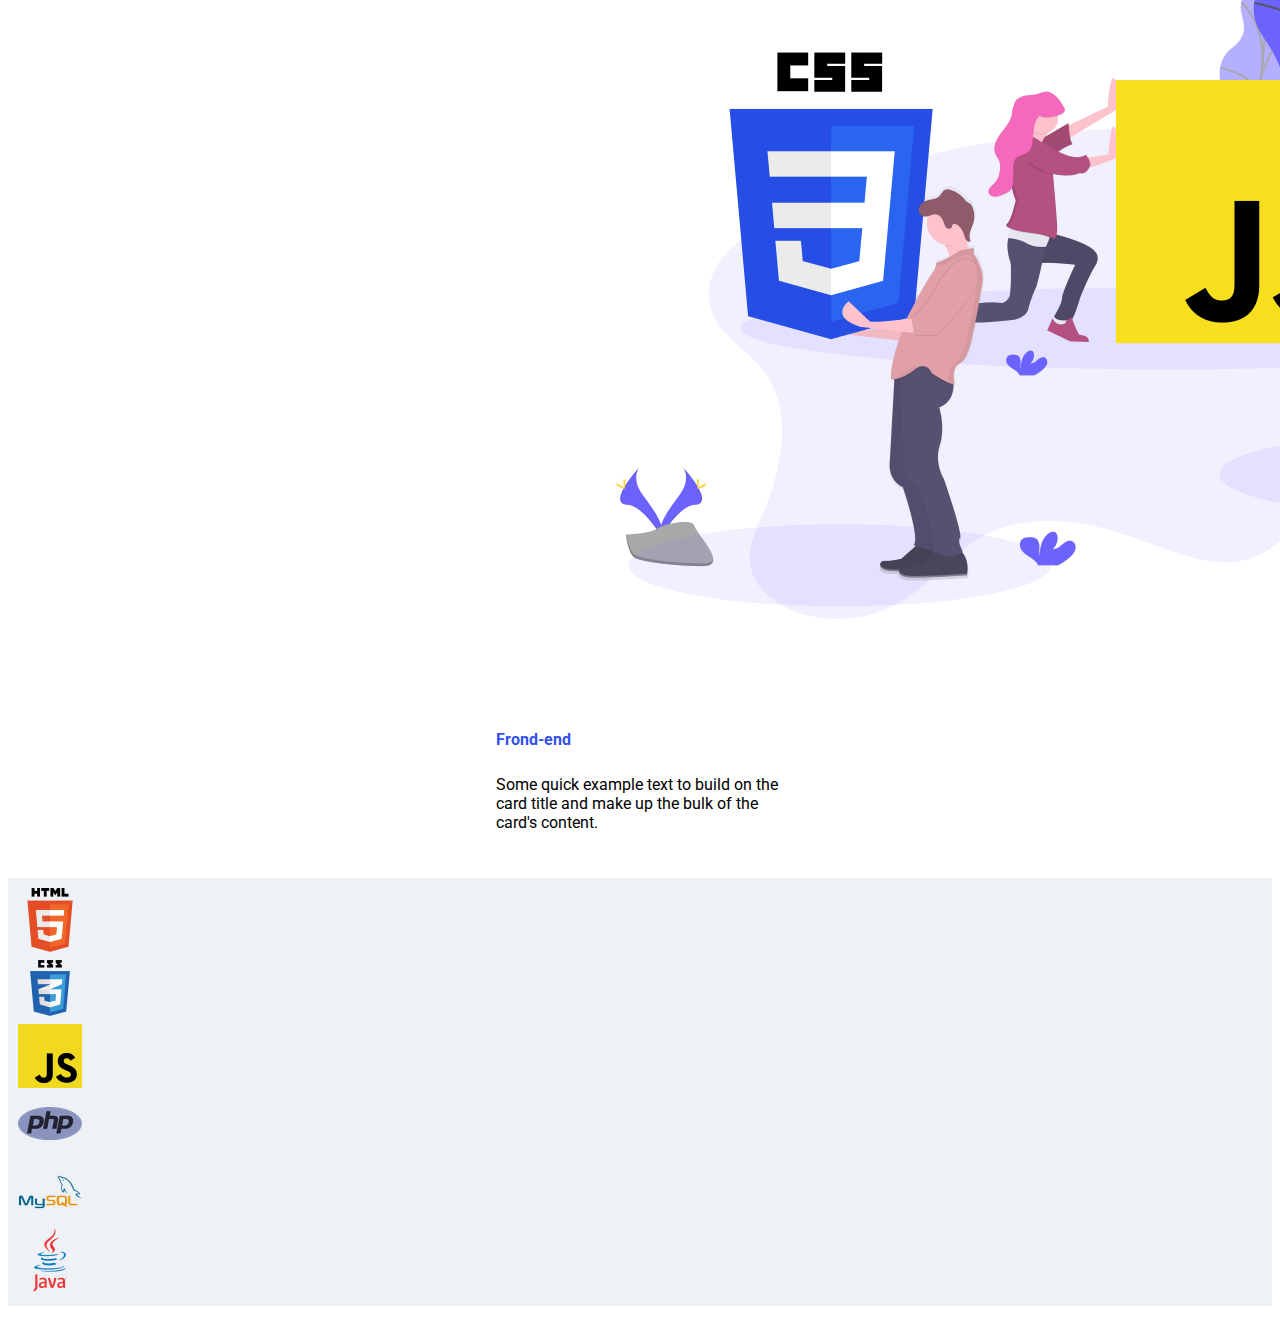
==== commit b646ad32: "fixing" ====
--- a/index.html
+++ b/index.html
@@ -17,10 +17,10 @@
     <div class="container-fluid">
       <div class="container">
         <!-- row 1 -->
-        <div class="row mt-3">
-          <div class="col-md-6 align-self-center">
-            <div class="desk_name mt-4 text-center text-md-start">
-              <section class="#">Hi I'm <span style="color: #3051eb"> Muammar zaki </span></section>
+        <div class="row mt-3 baris-1">
+          <div class="col-md-6 of align-self-center">
+            <div class="deks-name mt-4 text-center text-md-start">
+              <section class=" ">Hi I'm <span style="color: #3051eb"> Muammar zaki </span></section>
               <section class="#">junior developer</section>
               <div class="comment">
                 <section>
@@ -29,55 +29,77 @@
               </div>
             </div>
           </div>
-          <div class="col-md-6 offside-1 order-md-last order-first img_portofolio">
+          <div class="col col-md-6 offse order-md-last order-first img_portofolio">
             <!-- img -->
-            <img sizes="" src="sorce/img/135 Sunflower Tattoo Ideas - [Best Rated Designs in 2021].png" class="img-thumbnail img-fluid rounded-circle" alt="foto" />
+            <img sizes="" src="sorce/img/java.png" class="img-thumbnail img-fluid rounded-circle" alt="foto" />
           </div>
         </div>
         <!-- baris ke 2 -->
-        <div class="row mt-5">
-          <div class="col-md-6">
-            <img class="img-fluid" src="sorce/img/progback.jpeg" alt="" sizes="" srcset="" />
-          </div>
+        <div class="row mt-5 baris-2">
+          <div class="col-md-6"><img class="img-fluid" src="sorce/img/progback.jpeg" alt="" sizes="" srcset="" /></div>
           <div class="col text-center text-md-start align-self-center mx-md-3">
             <p>Lorem ipsum dolor sit amet consectetur adipisicing elit. Saepe a tenetur laudantium quae perspiciatis minus atque, vero ratione eum autem repudiandae officia voluptatibus totam, excepturi maiores id. Nemo, ea libero.</p>
           </div>
         </div>
         <!-- baris ke 3 -->
-        <div class="mt-5 d-flex justify-content-around">
-          <div class="mb-3 mt-3">
-            <div class="card" style="width: 18rem">
-              <img src="sorce/img/disainer-web.png" class="card-img-top border-dark rounded-3" alt="..." />
-              <div class="card-body">
-                <h5 class="card-title text-center"><span style="color: #f72585">UI</span>/<span style="color: #00c2ff">UX</span><span style="color: #3051eb"> Design </span></h5>
-                <p class="card-text text-center">Some quick example text to build on the card title and make up the bulk of the card's content.</p>
+        <div class="baris-3">
+          <div class="mt-5 d-md-flex justify-content-between">
+            <div class="m-3">
+              <div class="card" style="width: 18rem">
+                <img src="sorce/img/disainer-web.png" class="card-img-top border-dark rounded-3" alt="..." />
+                <div class="card-body">
+                  <h5 class="card-title text-center"><span style="color: #f72585">UI</span><i></i>/<span style="color: #00c2ff">UX</span><span style="color: #3051eb"> Design </span></h5>
+                  <p class="card-text text-center">Some quick example text to build on the card title and make up the bulk of the card's content.</p>
+                </div>
               </div>
             </div>
-          </div>
 
-          <div class="mb-3 mt-3">
-            <div class="card" style="width: 18rem">
-              <img src="sorce/img/server-web.png" class="card-img-top border-dark rounded-3" alt="..." />
-              <div class="card-body">
-                <h5 class="card-title text-center"><span style="color: #3051eb"> Back-end </span></h5>
-                <p class="card-text text-center">Some quick example text to build on the card title and make up the bulk of the card's content.</p>
+            <div class="m-3 col">
+              <div class="card" style="width: 18rem">
+                <img src="sorce/img/server-web.png" class="card-img-top border-dark rounded-3" alt="..." />
+                <div class="card-body">
+                  <h5 class="card-title text-center"><span style="color: #3051eb"> Back-end </span></h5>
+                  <p class="card-text text-center">Some quick example text to build on the card title and make up the bulk of the card's content.</p>
+                </div>
               </div>
             </div>
-          </div>
 
-          <div class="mb-3 mt-3">
-            <div class="card" style="width: 18rem">
-              <img src="sorce/img/frond-end.png" class="card-img-top border-dark rounded-3" alt="..." />
-              <div class="card-body">
-                <h5 class="card-title text-center"><span style="color: #3051eb"> Frond-end </span></h5>
-                <p class="card-text text-center">Some quick example text to build on the card title and make up the bulk of the card's content.</p>
+            <div class="m-3 mt-3 col">
+              <div class="card" style="width: 18rem">
+                <img src="sorce/img/frond-end.png" class="card-img-top border-dark rounded-3" alt="..." />
+                <div class="card-body">
+                  <h5 class="card-title text-center"><span style="color: #3051eb"> Frond-end </span></h5>
+                  <p class="card-text text-center">Some quick example text to build on the card title and make up the bulk of the card's content.</p>
+                </div>
               </div>
             </div>
           </div>
         </div>
       </div>
+      <div class="programmer-language-uses">
+        <div class="d-flex justify-content-around">
+          <div class="html">
+            <img class="img-icon img-fluid" src="sorce/img/html.png" alt="" srcset="" />
+          </div>
+          <div class="css">
+            <img class="img-icon img-fluid" src="sorce/img/css.png" alt="" srcset="" />
+          </div>
+          <div class="javascript">
+            <img class="img-icon img-fluid" src="sorce/img/javascript.png" alt="" srcset="" />
+          </div>
+          <div class="php">
+            <img class="img-icon img-fluid" src="sorce/img/php.png" alt="" srcset="" />
+          </div>
+          <div class="mysql">
+            <img class="img-icon img-fluid" src="sorce/img/mysql.png" alt="" srcset="" />
+          </div>
+          <div class="java">
+            <img class="img-icon img-fluid" src="sorce/img/java.png" alt="" srcset="" />
+          </div>
+        </div>
+      </div>
     </div>
-
+    <br />
     <!-- baris ke 4 -->
 
     <!-- JavaScript Bundle with Popper -->
--- a/sorce/style2.css
+++ b/sorce/style2.css
@@ -1,9 +1,33 @@
 * {
   font-family: roboto, sans-serif;
-  font-size: 15px;
+  font-size: 1rem;
 }
-@media (max-width: 1025px) {
+.img-impl {
+  /* option
+  al */
+  height: 200px;
+  width: 200px;
+}
+.img-icon {
+  height: 64px;
+  width: 64px;
+}
+.baris-3 {
+  display: flex;
+  justify-content: center;
+}
+
+.programmer-language-uses {
+  margin-top: 30px;
+  padding: 10px;
+  background-color: rgb(238, 241, 245);
+}
+@media (min-width: 1025px) {
+  .baris-1 > *,
+  .baris-2 > * {
+    font-size: 5rem;
+  }
   .desk-name {
-    font-size: 50px;
+    font-size: 100px;
   }
 }
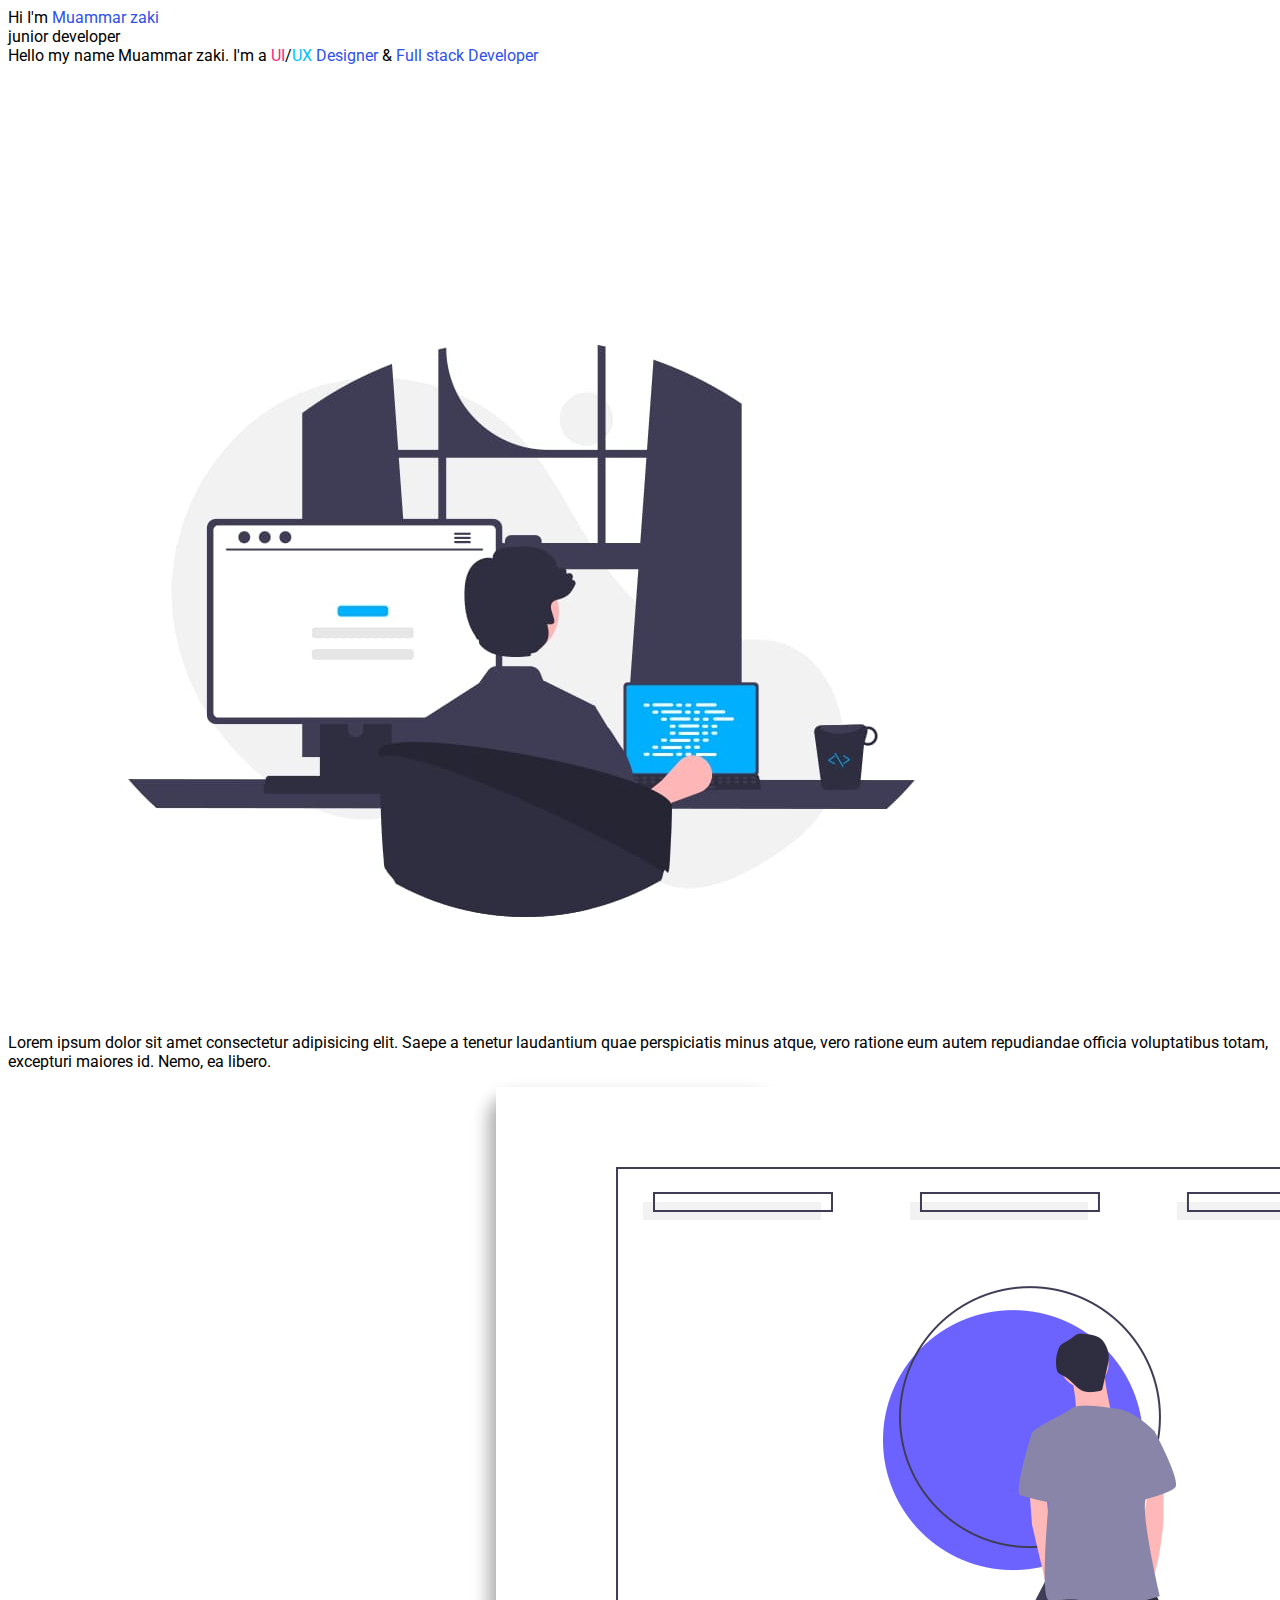
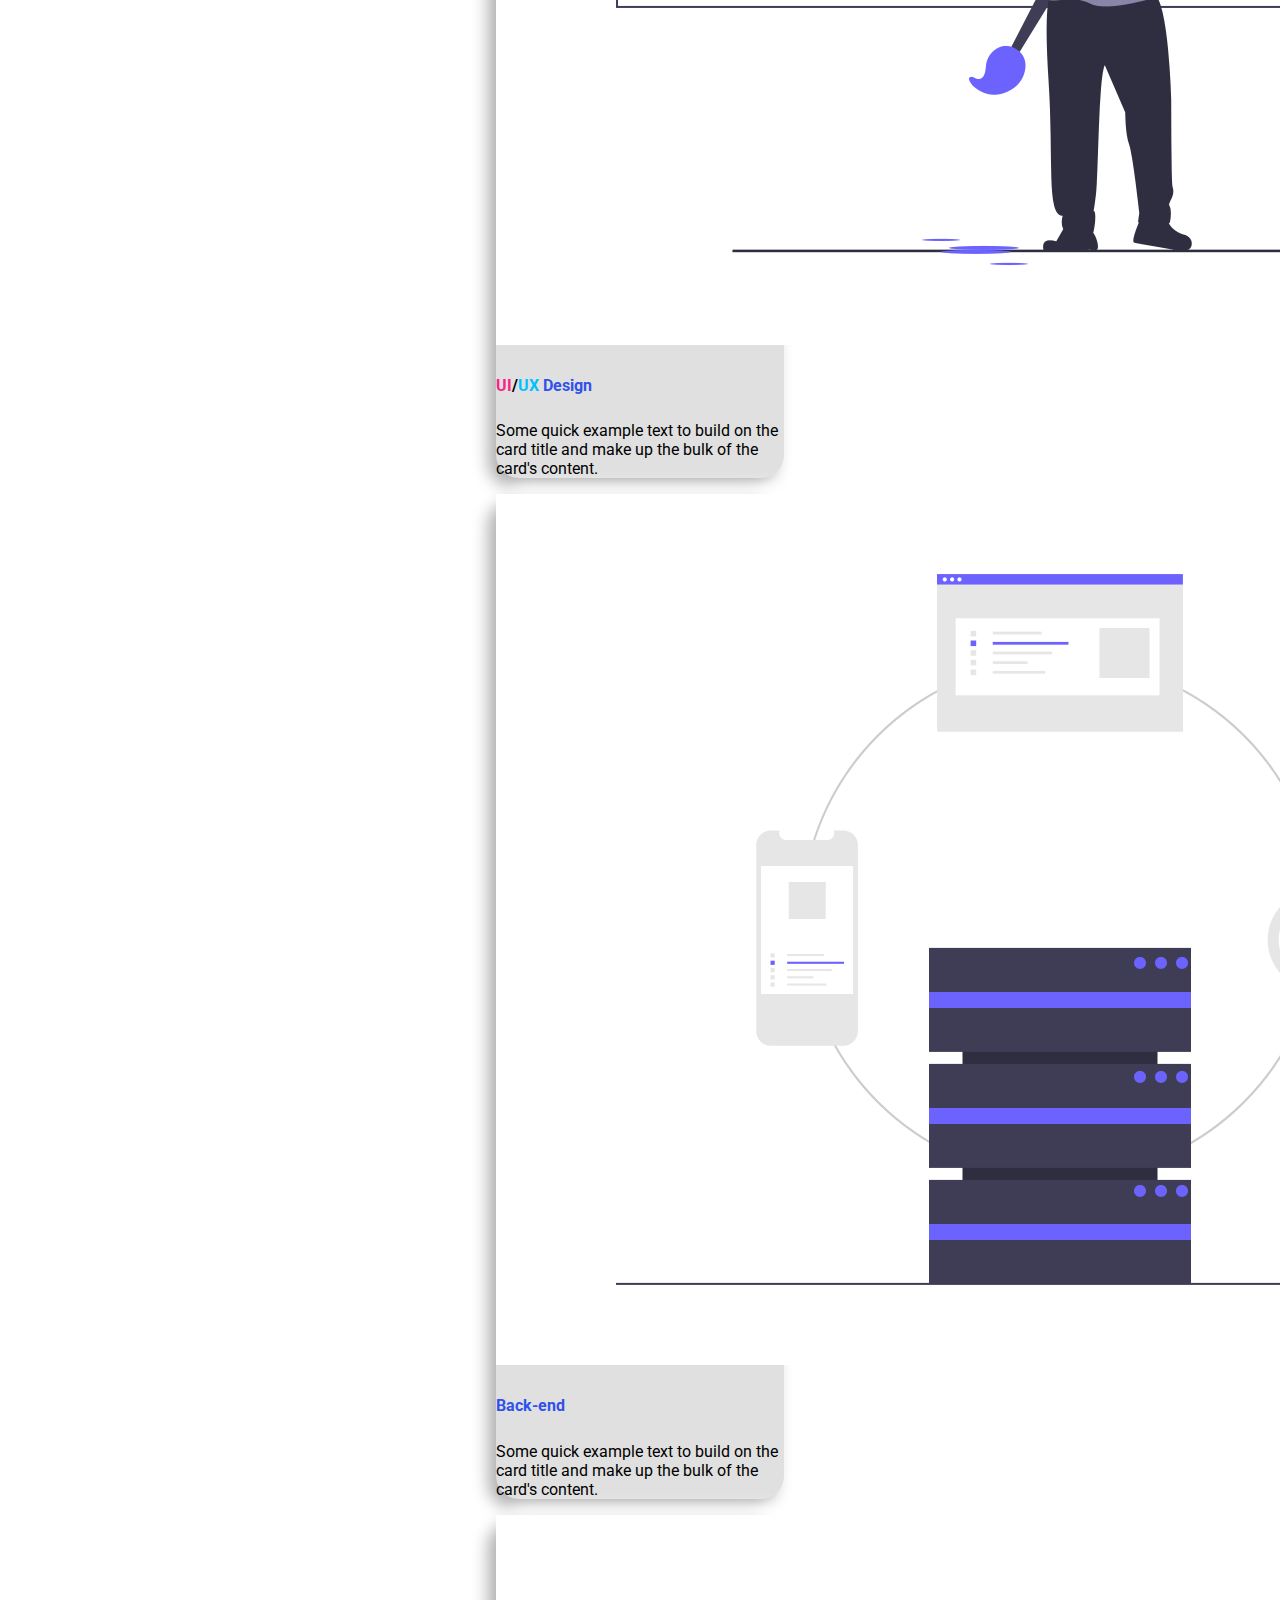
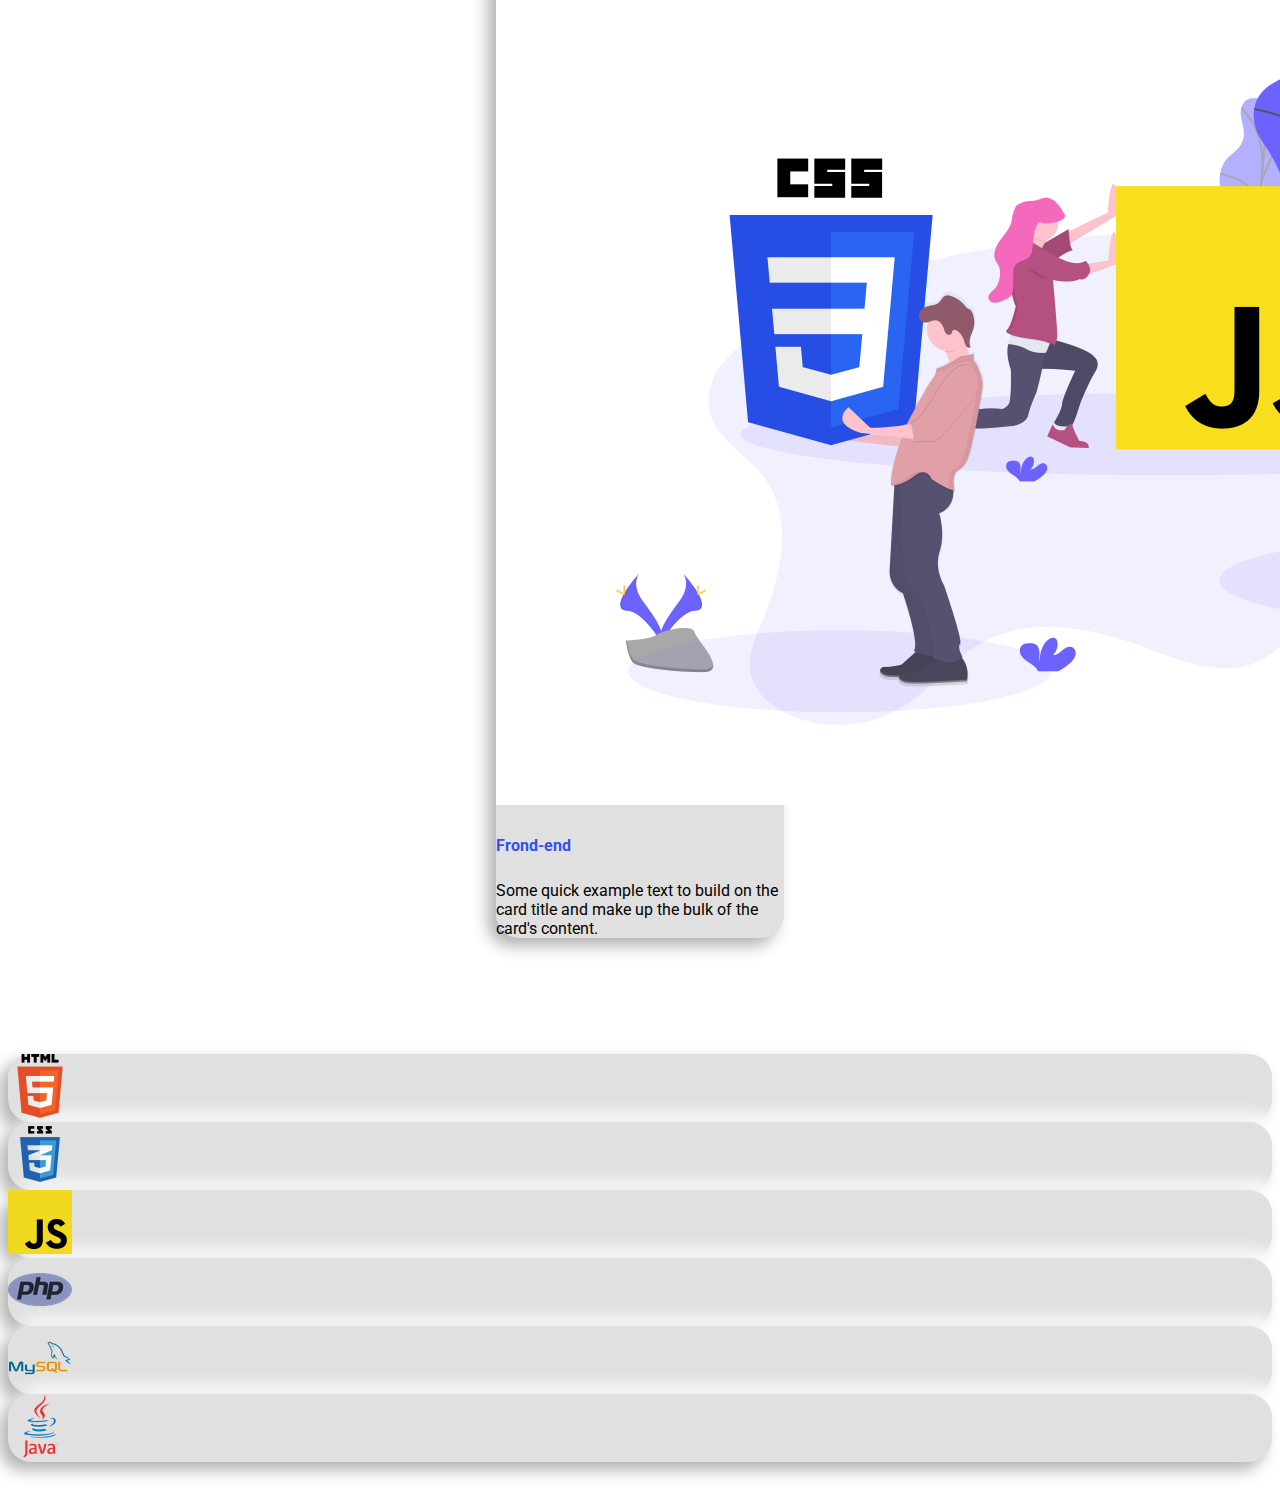
==== commit 1b001830: "fixing" ====
--- a/index.html
+++ b/index.html
@@ -29,9 +29,11 @@
               </div>
             </div>
           </div>
-          <div class="col col-md-6 offse order-md-last order-first img_portofolio">
+          <div class="col col-md-6 offse order-md-last order-first center-h mg_portofolio">
             <!-- img -->
-            <img sizes="" src="sorce/img/java.png" class="img-thumbnail img-fluid rounded-circle" alt="foto" />
+            <div class="img-impl center-h">
+              <!-- <img sizes="" src="sorce/img/muammarzaki.JPG" class="img-thumbnail img-fluid" alt="foto" /> -->
+            </div>
           </div>
         </div>
         <!-- baris ke 2 -->
@@ -77,23 +79,23 @@
         </div>
       </div>
       <div class="programmer-language-uses">
-        <div class="d-flex justify-content-around">
-          <div class="html">
+        <div class="d-flex justify-content-evenly flex-wrap">
+          <div class="html card p-3 mt-3 mt-sm-0">
             <img class="img-icon img-fluid" src="sorce/img/html.png" alt="" srcset="" />
           </div>
-          <div class="css">
+          <div class="css card p-3 mt-3 mt-sm-0">
             <img class="img-icon img-fluid" src="sorce/img/css.png" alt="" srcset="" />
           </div>
-          <div class="javascript">
+          <div class="javascript card p-3 mt-3 mt-sm-0">
             <img class="img-icon img-fluid" src="sorce/img/javascript.png" alt="" srcset="" />
           </div>
-          <div class="php">
+          <div class="php card p-3 mt-3 mt-sm-0">
             <img class="img-icon img-fluid" src="sorce/img/php.png" alt="" srcset="" />
           </div>
-          <div class="mysql">
+          <div class="mysql card p-3 mt-3 mt-sm-0">
             <img class="img-icon img-fluid" src="sorce/img/mysql.png" alt="" srcset="" />
           </div>
-          <div class="java">
+          <div class="java card p-3 mt-3 mt-sm-0">
             <img class="img-icon img-fluid" src="sorce/img/java.png" alt="" srcset="" />
           </div>
         </div>
--- a/sorce/style2.css
+++ b/sorce/style2.css
@@ -5,24 +5,44 @@
 .img-impl {
   /* option
   al */
-  height: 200px;
-  width: 200px;
+  background-image: url("img/muammarzaki.JPG");
+  background-size: auto;
+  border-radius: 50%;
+  min-height: 200px;
+  min-width: 200px;
+  max-width: 400px;
+  max-height: 400px;
+}
+.card {
+  border-radius: 23px;
+  background: #e0e0e0;
+  box-shadow: -8px 8px 16px #b1b1b1, 8px -8px 16px #ffffff;
 }
 .img-icon {
   height: 64px;
   width: 64px;
 }
+
 .baris-3 {
+  display: flex;
+  justify-content: center;
+}
+.center-h {
   display: flex;
   justify-content: center;
 }
 
 .programmer-language-uses {
-  margin-top: 30px;
-  padding: 10px;
-  background-color: rgb(238, 241, 245);
+  margin-top: 20px;
+  /* padding: 10px; */
+  /* background-color: rgb(238, 241, 245); */
 }
 @media (min-width: 1025px) {
+  .programmer-language-uses {
+    margin-top: 100px;
+    /* padding: 10px; */
+    /* background-color: rgb(238, 241, 245); */
+  }
   .baris-1 > *,
   .baris-2 > * {
     font-size: 5rem;
